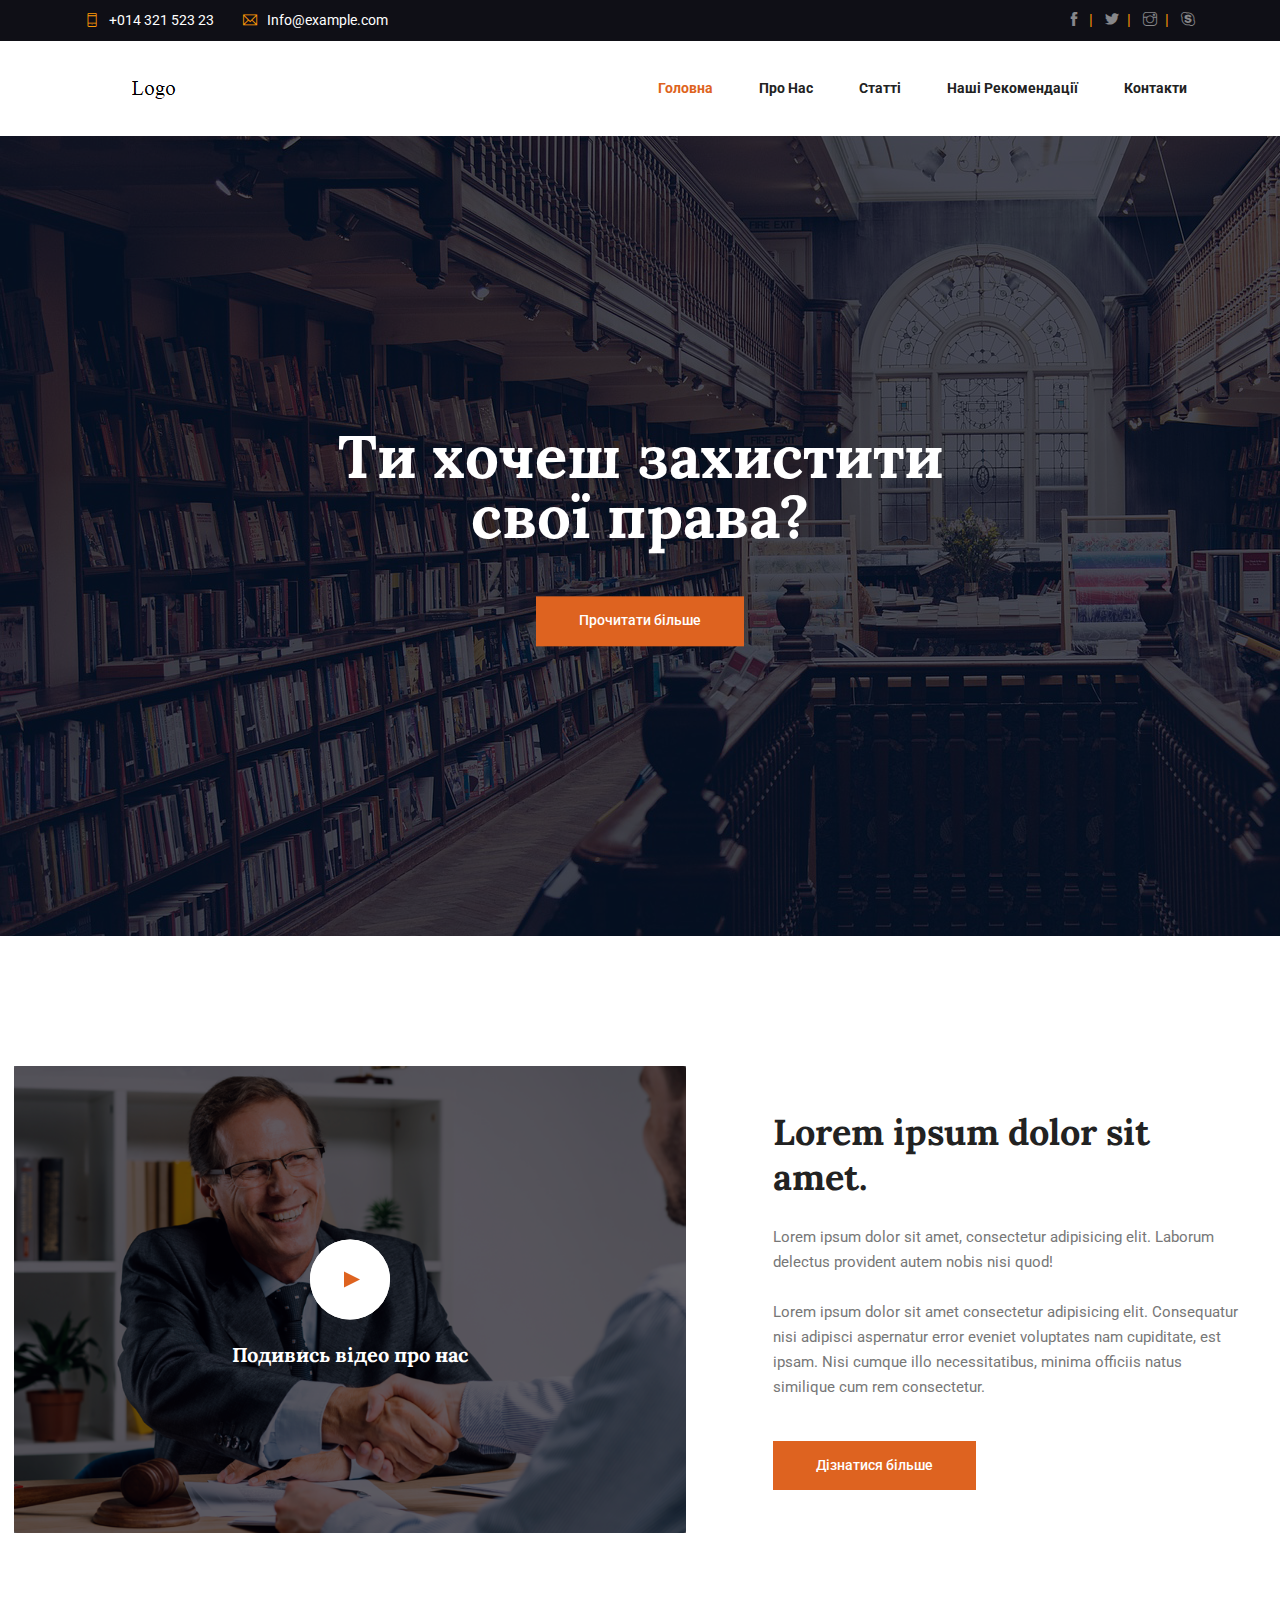
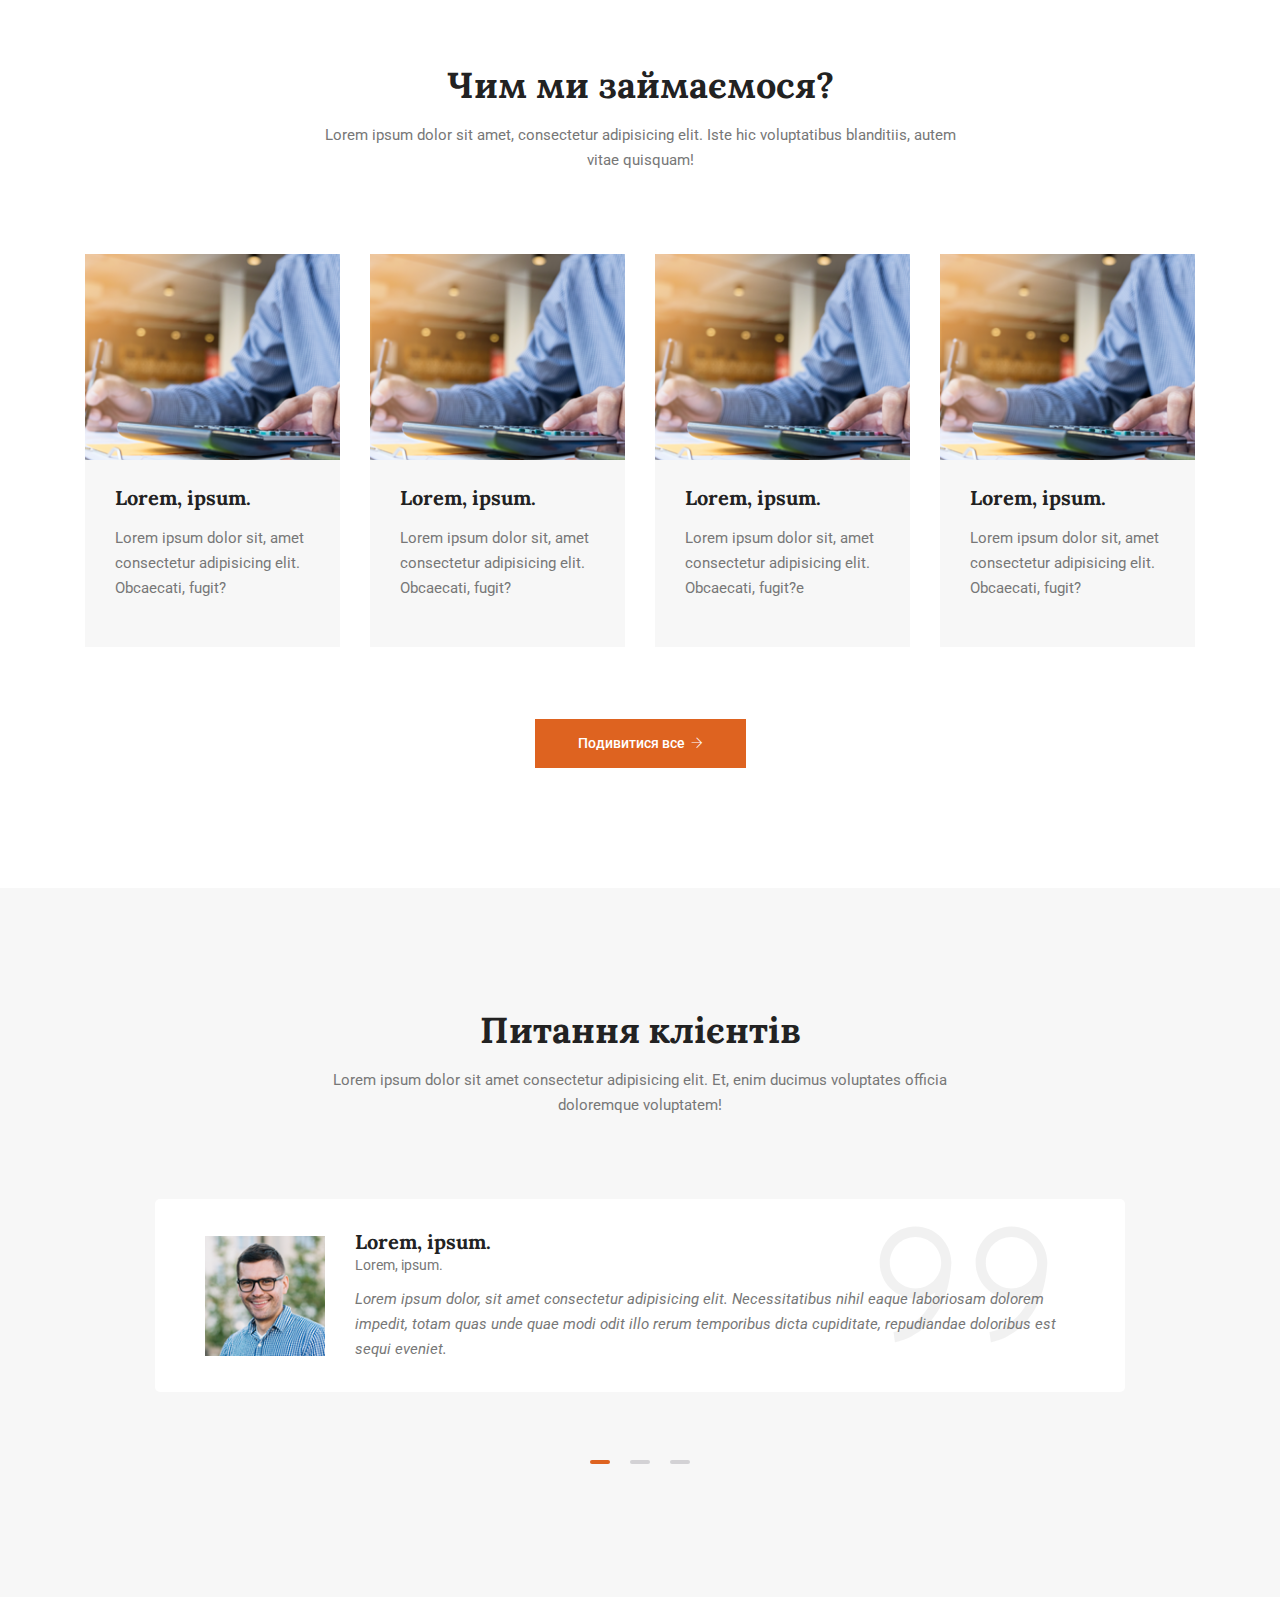
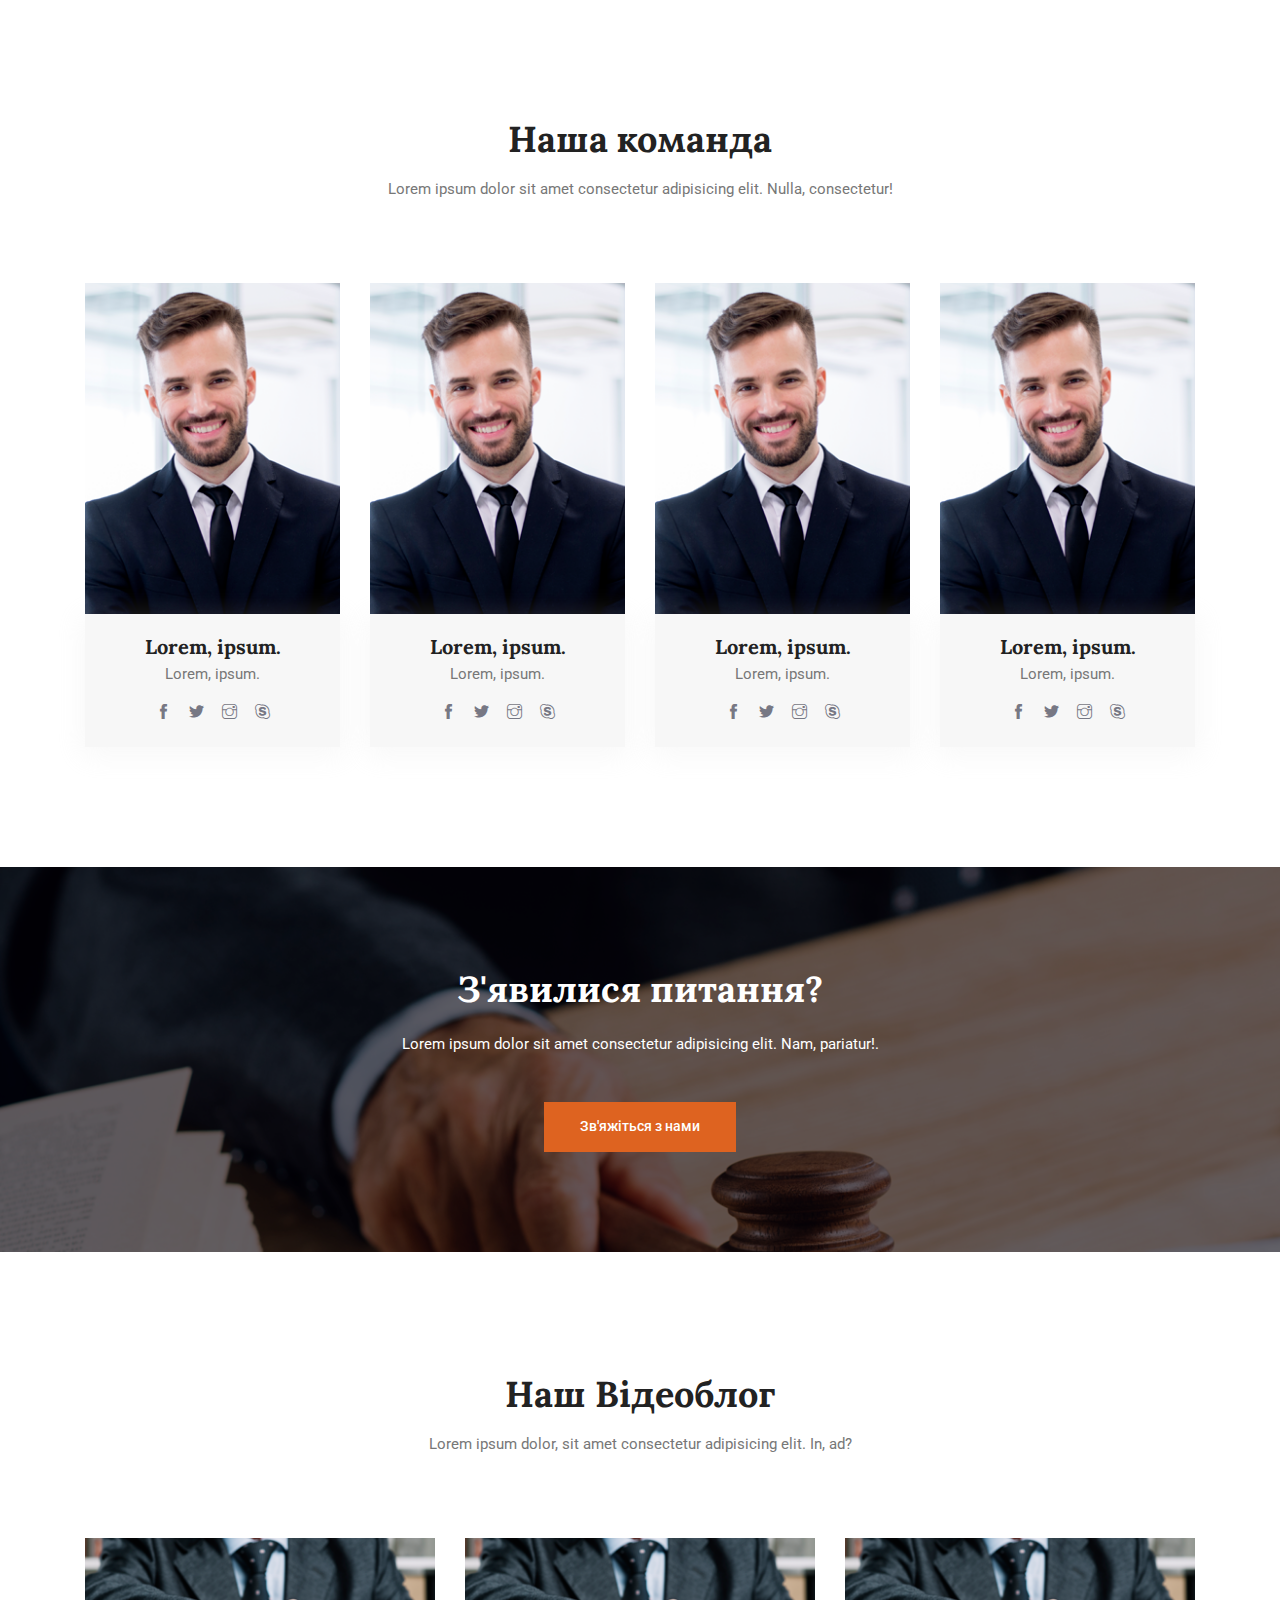
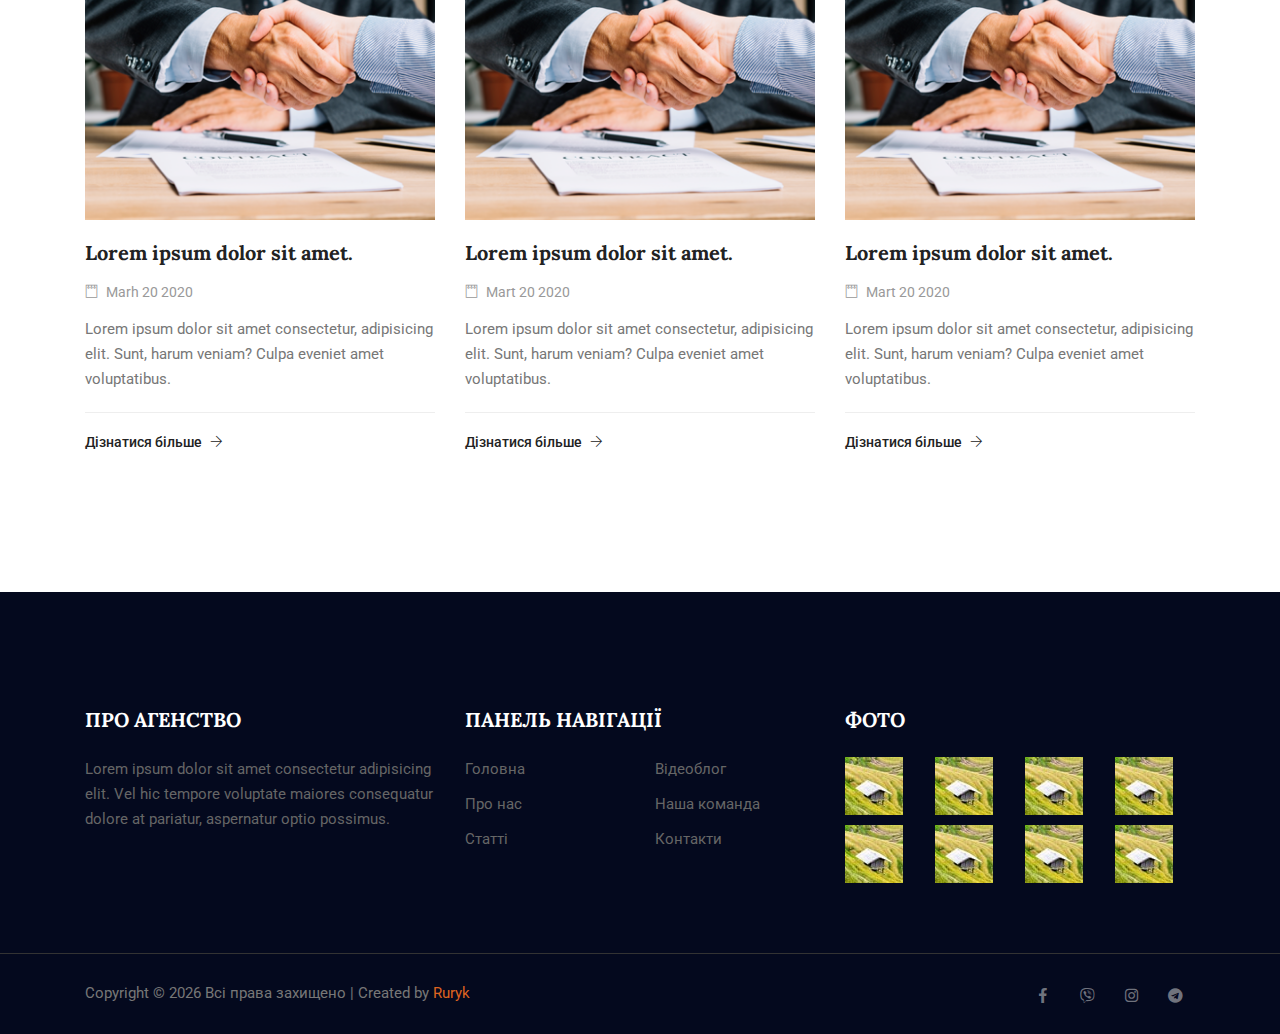
==== index.html @ 8b393fa1 "HomePage" ====
<!DOCTYPE html>
<html lang="en">

<head>
  <meta charset="UTF-8">
  <meta name="viewport" content="width=device-width, initial-scale=1.0">
  <meta http-equiv="X-UA-Compatible" content="ie=edge">
  <title>StudWatch</title>
  <link rel="icon" href="img/Fevicon.png" type="image/png">

  <link rel="stylesheet" href="vendors/bootstrap/bootstrap.min.css">
  <link rel="stylesheet" href="vendors/fontawesome/css/all.min.css">
  <link rel="stylesheet" href="vendors/themify-icons/themify-icons.css">
  <link rel="stylesheet" href="vendors/linericon/style.css">
  <link rel="stylesheet" href="vendors/owl-carousel/owl.theme.default.min.css">
  <link rel="stylesheet" href="vendors/owl-carousel/owl.carousel.min.css">
  <link rel="stylesheet" href="vendors/Magnific-Popup/magnific-popup.css">

  <link rel="stylesheet" href="css/style.css">
</head>

<body>
<!--================ Header Top Area Start =================-->
<section class="header-top d-none d-sm-block">
    <div class="container">
        <div class="d-sm-flex justify-content-between">
            <ul class="header-top__info mb-2 mb-sm-0">
                <li><a href="tel:+01432152323"><span class="align-middle"><i class="ti-mobile"></i></span>+014 321 523
                        23</a>
                </li>
                <li><a href="mailto:info@example.com"><span class="align-middle"><i
                                class="ti-email"></i></span>Info@example.com</a></li>
            </ul>
            <ul class="header-top__social">
                <li><a href="#"><i class="ti-facebook"></i></a></li>
                <li><a href="#"><i class="ti-twitter-alt"></i></a></li>
                <li><a href="#"><i class="ti-instagram"></i></a></li>
                <li><a href="#"><i class="ti-skype"></i></a></li>
            </ul>
        </div>
    </div>
</section>
<!--================ Header Top Area end =================-->

<!--================ Header Menu Area start =================-->
<header class="header_area">
    <div class="main_menu">
        <nav class="navbar navbar-expand-lg navbar-light">
            <div class="container box_1620">
                <a class="navbar-brand logo_h" href="index.html"><img src="img/logo.png" alt=""></a>
                <button class="navbar-toggler" type="button" data-toggle="collapse"
                    data-target="#navbarSupportedContent" aria-controls="navbarSupportedContent" aria-expanded="false"
                    aria-label="Toggle navigation">
                    <span class="icon-bar"></span>
                    <span class="icon-bar"></span>
                    <span class="icon-bar"></span>
                </button>

                <div class="collapse navbar-collapse offset" id="navbarSupportedContent">
                    <ul class="nav navbar-nav menu_nav justify-content-end">
                        <li class="nav-item active"><a class="nav-link" href="index.html">Головна</a></li>
                        <li class="nav-item"><a class="nav-link" href="about.html">Про нас</a></li>
                        <li class="nav-item"><a class="nav-link" href="services.html">Статті</a>
                        <li class="nav-item submenu dropdown">
                            <a href="#" class="nav-link dropdown-toggle" data-toggle="dropdown" role="button"
                                aria-haspopup="true" aria-expanded="false">Наші Рекомендації</a>
                            <ul class="dropdown-menu">
                                <li class="nav-item"><a class="nav-link" href="blog.html">Blog</a></li>
                                <li class="nav-item"><a class="nav-link" href="blog-details.html">Blog Details</a></li>
                            </ul>
                        </li>
                        <li class="nav-item"><a class="nav-link" href="contact.html">Контакти</a></li>
                    </ul>
                </div>
            </div>
        </nav>
    </div>
</header>
<!--================Header Menu Area =================-->  <!--================ Hero Banner start =================-->
  <section class="hero-banner">
    <div class="hero-banner__content text-center">
      <h1>Ти хочеш захистити свої права?</h1>
      <a class="button" href="#">Прочитати більше</a>
    </div>
  </section>
  <!--================ Hero Banner end =================-->

  <!--================ About section start =================-->
  <section class="d-lg-flex align-items-center section-margin--large">
    <div class="about__videoWrapper">
      <div class="about__video">
        <div class="about__video-image">
          <img class="card-img" src="img/home/video-bg.png" alt="">
        </div>
        <div class="about__videoContent">
          <a id="play-home-video" class="video-play-button" href="https://www.youtube.com/watch?v=vParh5wE-tM">
            <span></span>
          </a>
          <h4>Подивись відео про нас</h4>
        </div>
      </div>
    </div>
    <div class="container d-flex justify-content-center">
      <div class="about__content ">
        <h3>Lorem ipsum dolor sit amet.</h3>
        <p>Lorem ipsum dolor sit amet, consectetur adipisicing elit. Laborum delectus provident autem nobis nisi quod!
        </p>
        <p>Lorem ipsum dolor sit amet consectetur adipisicing elit. Consequatur nisi adipisci aspernatur error eveniet
          voluptates nam cupiditate, est ipsam. Nisi cumque illo necessitatibus, minima officiis natus similique cum rem
          consectetur.</p>
        <a class="button mt-xl-3" href="#">Дізнатися більше</a>
      </div>
    </div>
  </section>
  <!--================ About section end =================-->


  <!--================ Subject section start =================-->
  <section class="section-margin">
    <div class="container">
      <div class="section-intro text-center pb-65px">
        <h2 class="section-intro__title">Чим ми займаємося?</h2>
        <p>Lorem ipsum dolor sit amet, consectetur adipisicing elit. Iste hic voluptatibus blanditiis, autem vitae
          quisquam!</p>
      </div>
      <div class="row">
        <div class="col-sm-6 col-lg-4 col-xl-3 mb-4 mb-xl-0">
          <div class="card card-subject">
            <div class="card-subject__img">
              <img class="card-img rounded-0" src="img/home/subject-4.png" alt="">
              <div class="card-subject__imgOverlay">
                <img src="img/home/hover-icon.png" alt="">
              </div>
            </div>
            <div class="card-subject__body">
              <h3><a href="#">Lorem, ipsum.</a></h3>
              <p>Lorem ipsum dolor sit, amet consectetur adipisicing elit. Obcaecati, fugit?</p>
            </div>
          </div>
        </div>

        <div class="col-sm-6 col-lg-4 col-xl-3 mb-4 mb-xl-0">
          <div class="card card-subject">
            <div class="card-subject__img">
              <img class="card-img rounded-0" src="img/home/subject-4.png" alt="">
              <div class="card-subject__imgOverlay">
                <img src="img/home/hover-icon.png" alt="">
              </div>
            </div>
            <div class="card-subject__body">
              <h3><a href="#">Lorem, ipsum.</a></h3>
              <p>Lorem ipsum dolor sit, amet consectetur adipisicing elit. Obcaecati, fugit?</p>
            </div>
          </div>
        </div>

        <div class="col-sm-6 col-lg-4 col-xl-3 mb-4 mb-xl-0">
          <div class="card card-subject">
            <div class="card-subject__img">
              <img class="card-img rounded-0" src="img/home/subject-4.png" alt="">
              <div class="card-subject__imgOverlay">
                <img src="img/home/hover-icon.png" alt="">
              </div>
            </div>
            <div class="card-subject__body">
              <h3><a href="#">Lorem, ipsum.</a></h3>
              <p>Lorem ipsum dolor sit, amet consectetur adipisicing elit. Obcaecati, fugit?e</p>
            </div>
          </div>
        </div>

        <div class="col-sm-6 col-lg-4 col-xl-3 mb-4 mb-xl-0">
          <div class="card card-subject">
            <div class="card-subject__img">
              <img class="card-img rounded-0" src="img/home/subject-4.png" alt="">
              <div class="card-subject__imgOverlay">
                <img src="img/home/hover-icon.png" alt="">
              </div>
            </div>
            <div class="card-subject__body">
              <h3><a href="#">Lorem, ipsum.</a></h3>
              <p>Lorem ipsum dolor sit, amet consectetur adipisicing elit. Obcaecati, fugit?</p>
            </div>
          </div>
        </div>
      </div>
      <div class="col-12 text-center mt-5 pt-xl-4">
        <a class="button" href="#">Подивитися все<span class="align-middle"><i class="ti-arrow-right"></i></span></a>
      </div>
    </div>
  </section>
  <!--================ Subject section end =================-->

  <!--================ Testimonial section start =================-->
  <section class="bg-albaster section-padding--small">
    <div class="container">
      <div class="section-intro text-center pb-65px">
        <h2 class="section-intro__title">Питання клієнтів</h2>
        <p>Lorem ipsum dolor sit amet consectetur adipisicing elit. Et, enim ducimus voluptates officia doloremque
          voluptatem!</p>
      </div>

      <div class="owl-carousel owl-theme testimonial">
        <div class="testimonial__item">
          <div class="row">
            <div class="col-md-3 col-lg-2 align-self-center">
              <div class="testimonial__img">
                <img class="card-img rounded-0" src="img/testimonial/testimonial1.png" alt="">
              </div>
            </div>
            <div class="col-md-9 col-lg-10">
              <div class="testimonial__content mt-3 mt-sm-0">
                <h3>Lorem, ipsum.</h3>
                <p>Lorem, ipsum.</p>
                <p class="testimonial__i">Lorem ipsum dolor, sit amet consectetur adipisicing elit. Necessitatibus nihil
                  eaque laboriosam dolorem impedit, totam quas unde quae modi odit illo rerum temporibus dicta
                  cupiditate, repudiandae doloribus est sequi eveniet.</p>
                <span class="testimonial__icon"><i class="ti-quote-right"></i></span>
              </div>
            </div>
          </div>
        </div>
        <div class="testimonial__item">
          <div class="row">
            <div class="col-md-3 col-lg-2 align-self-center">
              <div class="testimonial__img">
                <img class="card-img rounded-0" src="img/testimonial/testimonial1.png" alt="">
              </div>
            </div>
            <div class="col-md-9 col-lg-10">
              <div class="testimonial__content mt-3 mt-sm-0">
                <h3>Lorem, ipsum.</h3>
                <p>Lorem, ipsum.</p>
                <p class="testimonial__i">Lorem ipsum dolor, sit amet consectetur adipisicing elit. Necessitatibus nihil
                  eaque laboriosam dolorem impedit, totam quas unde quae modi odit illo rerum temporibus dicta
                  cupiditate, repudiandae doloribus est sequi eveniet.</p>
                <span class="testimonial__icon"><i class="ti-quote-right"></i></span>
              </div>
            </div>
          </div>
        </div>
        <div class="testimonial__item">
          <div class="row">
            <div class="col-md-3 col-lg-2 align-self-center">
              <div class="testimonial__img">
                <img class="card-img rounded-0" src="img/testimonial/testimonial1.png" alt="">
              </div>
            </div>
            <div class="col-md-9 col-lg-10">
              <div class="testimonial__content mt-3 mt-sm-0">
                <h3>Lorem, ipsum.</h3>
                <p>Lorem, ipsum.</p>
                <p class="testimonial__i">Lorem ipsum dolor, sit amet consectetur adipisicing elit. Necessitatibus nihil
                  eaque laboriosam dolorem impedit, totam quas unde quae modi odit illo rerum temporibus dicta
                  cupiditate, repudiandae doloribus est sequi eveniet.</p>
                <span class="testimonial__icon"><i class="ti-quote-right"></i></span>
              </div>
            </div>
          </div>
        </div>
      </div>
    </div>
  </section>
  <!--================ Testimonial section end =================-->

  <!--================ Team section start =================-->
  <section class="section-margin">
    <div class="container">
      <div class="section-intro text-center pb-65px">
        <h2 class="section-intro__title">Наша команда</h2>
        <p>Lorem ipsum dolor sit amet consectetur adipisicing elit. Nulla, consectetur!</p>
      </div>
      <div class="row">
        <div class="col-sm-6 col-lg-4 col-xl-3 mb-4 mb-xl-0">
          <div class="card card-team">
            <img class="card-img rounded-0" src="img/home/team4.png" alt="">
            <div class="card-team__body text-center">
              <h3><a href="#">Lorem, ipsum.</a></h3>
              <p>Lorem, ipsum.</p>
              <ul class="card-team__social">
                <li><a href="#"><i class="ti-facebook"></i></a></li>
                <li><a href="#"><i class="ti-twitter-alt"></i></a></li>
                <li><a href="#"><i class="ti-instagram"></i></a></li>
                <li><a href="#"><i class="ti-skype"></i></a></li>
              </ul>
            </div>
          </div>
        </div>

        <div class="col-sm-6 col-lg-4 col-xl-3 mb-4 mb-xl-0">
          <div class="card card-team">
            <img class="card-img rounded-0" src="img/home/team4.png" alt="">
            <div class="card-team__body text-center">
              <h3><a href="#">Lorem, ipsum.</a></h3>
              <p>Lorem, ipsum.</p>
              <ul class="card-team__social">
                <li><a href="#"><i class="ti-facebook"></i></a></li>
                <li><a href="#"><i class="ti-twitter-alt"></i></a></li>
                <li><a href="#"><i class="ti-instagram"></i></a></li>
                <li><a href="#"><i class="ti-skype"></i></a></li>
              </ul>
            </div>
          </div>
        </div>

        <div class="col-sm-6 col-lg-4 col-xl-3 mb-4 mb-xl-0">
          <div class="card card-team">
            <img class="card-img rounded-0" src="img/home/team4.png" alt="">
            <div class="card-team__body text-center">
              <h3><a href="#">Lorem, ipsum.</a></h3>
              <p>Lorem, ipsum.</p>
              <ul class="card-team__social">
                <li><a href="#"><i class="ti-facebook"></i></a></li>
                <li><a href="#"><i class="ti-twitter-alt"></i></a></li>
                <li><a href="#"><i class="ti-instagram"></i></a></li>
                <li><a href="#"><i class="ti-skype"></i></a></li>
              </ul>
            </div>
          </div>
        </div>

        <div class="col-sm-6 col-lg-4 col-xl-3 mb-4 mb-xl-0">
          <div class="card card-team">
            <img class="card-img rounded-0" src="img/home/team4.png" alt="">
            <div class="card-team__body text-center">
              <h3><a href="#">Lorem, ipsum.</a></h3>
              <p>Lorem, ipsum.</p>
              <ul class="card-team__social">
                <li><a href="#"><i class="ti-facebook"></i></a></li>
                <li><a href="#"><i class="ti-twitter-alt"></i></a></li>
                <li><a href="#"><i class="ti-instagram"></i></a></li>
                <li><a href="#"><i class="ti-skype"></i></a></li>
              </ul>
            </div>
          </div>
        </div>
      </div>
    </div>
  </section>
  <!--================ Team section end =================-->


  <!--================ Cta section start =================-->
  <section class="section-padding--smaller cta-wrapper">
    <div class="container">
      <div class="cta__content text-center">
        <h2>З'явилися питання?</h2>
        <p>Lorem ipsum dolor sit amet consectetur adipisicing elit. Nam, pariatur!.</p>
        <button class="button button-cta">Зв'яжіться з нами</button>
      </div>
    </div>
  </section>
  <!--================ Cta section end =================-->


  <!--================ Blog section start =================-->
  <section class="section-margin">
    <div class="container">
      <div class="section-intro text-center pb-65px">
        <h2 class="section-intro__title">Наш Відеоблог</h2>
        <p>Lorem ipsum dolor, sit amet consectetur adipisicing elit. In, ad?</p>
      </div>
      <div class="row">
        <div class="col-sm-6 col-lg-4 mb-4 mb-lg-0">
          <div class="card card-blog">
            <img class="card-img rounded-0" src="img/home/blog2.png" alt="">
            <div class="card-blog__body">
              <h3><a href="#">Lorem ipsum dolor sit amet.</a></h3>
              <ul class="card-blog__info">
                <li><a href="#"><i class="ti-notepad"></i>Marh 20 2020</a></li>
              </ul>
              <p>Lorem ipsum dolor sit amet consectetur, adipisicing elit. Sunt, harum veniam? Culpa eveniet amet
                voluptatibus.</p>
            </div>
            <div class="card-blog__footer">
              <a href="#">Дізнатися більше<i class="ti-arrow-right"></i></a>
            </div>
          </div>
        </div>

        <div class="col-sm-6 col-lg-4 mb-4 mb-lg-0">
          <div class="card card-blog">
            <img class="card-img rounded-0" src="img/home/blog2.png" alt="">
            <div class="card-blog__body">
              <h3><a href="#">Lorem ipsum dolor sit amet.</a></h3>
              <ul class="card-blog__info">
                <li><a href="#"><i class="ti-notepad"></i>Mart 20 2020</a></li>
              </ul>
              <p>Lorem ipsum dolor sit amet consectetur, adipisicing elit. Sunt, harum veniam? Culpa eveniet amet
                voluptatibus.</p>
            </div>
            <div class="card-blog__footer">
              <a href="#">Дізнатися більше<i class="ti-arrow-right"></i></a>
            </div>
          </div>
        </div>

        <div class="col-sm-6 col-lg-4 mb-4 mb-lg-0">
          <div class="card card-blog">
            <img class="card-img rounded-0" src="img/home/blog2.png" alt="">
            <div class="card-blog__body">
              <h3><a href="#">Lorem ipsum dolor sit amet.</a></h3>
              <ul class="card-blog__info">
                <li><a href="#"><i class="ti-notepad"></i>Mart 20 2020</a></li>
              </ul>
              <p>Lorem ipsum dolor sit amet consectetur, adipisicing elit. Sunt, harum veniam? Culpa eveniet amet
                voluptatibus.</p>
            </div>
            <div class="card-blog__footer">
              <a href="#">Дізнатися більше<i class="ti-arrow-right"></i></a>
            </div>
          </div>
        </div>
      </div>
    </div>
  </section>
  <!--================ Blog section end =================-->

 <!-- ================ start footer Area ================= -->
 <footer class="footer-area">
    <div class="container">
      <div class="row">
        <div class="col-lg-4  col-md-6 col-sm-6">
          <div class="single-footer-widget">
            <h6>Про агенство</h6>
            <p>
              Lorem ipsum dolor sit amet consectetur adipisicing elit. Vel hic tempore voluptate maiores consequatur
              dolore at pariatur, aspernatur optio possimus.
            </p>
          </div>
        </div>
        <div class="col-lg-4 col-md-6 col-sm-6">
          <div class="single-footer-widget">
            <h6>Панель навігації</h6>
            <div class="row">
              <div class="col">
                <ul>
                  <li><a href="#">Головна</a></li>
                  <li><a href="#">Про нас</a></li>
                  <li><a href="#">Статті</a></li>
                </ul>
              </div>
              <div class="col">
                <ul>
                  <li><a href="#">Відеоблог</a></li>
                  <li><a href="#">Наша команда</a></li>
                  <li><a href="#">Контакти</a></li>
                </ul>
              </div>
            </div>
          </div>
        </div>

        <div class="col-lg-4  col-md-6 col-sm-6">
          <div class="single-footer-widget mail-chimp">
            <h6 class="mb-20">Фото</h6>
            <ul class="instafeed d-flex flex-wrap">
              <li><img src="img/instagram/i2.jpg" alt=""></li>
              <li><img src="img/instagram/i2.jpg" alt=""></li>
              <li><img src="img/instagram/i2.jpg" alt=""></li>
              <li><img src="img/instagram/i2.jpg" alt=""></li>
              <li><img src="img/instagram/i2.jpg" alt=""></li>
              <li><img src="img/instagram/i2.jpg" alt=""></li>
              <li><img src="img/instagram/i2.jpg" alt=""></li>
              <li><img src="img/instagram/i2.jpg" alt=""></li>
            </ul>
          </div>
        </div>
      </div>
    </div>
    <div class="footer-bottom">
      <div class="container">
        <div class="row align-items-center">
          <p class="col-lg-8 col-sm-12 footer-text m-0 text-center text-lg-left">

            <!-- Link back to Colorlib can't be removed. Template is licensed under CC BY 3.0. -->
            Copyright &copy;
            <script>document.write(new Date().getFullYear());</script> Всі права захищено |
            </i>Created by <a href="#" target="_blank">Ruryk</a>
            <!-- Link back to Colorlib can't be removed. Template is licensed under CC BY 3.0. -->
          </p>
          <div class="col-lg-4 col-sm-12 footer-social text-center text-lg-right">
            <a href="#"><i class="fab fa-facebook-f"></i></a>
            <a href="#"><i class="fab fa-viber"></i></a>
            <a href="#"><i class="fab fa-instagram"></i></a>
            <a href="#"><i class="fab fa-telegram"></i></a>
          </div>
        </div>
      </div>
    </div>
  </footer>
  <!-- ================ End footer Area ================= -->
  <script src="vendors/jquery/jquery-3.2.1.min.js"></script>
  <script src="vendors/bootstrap/bootstrap.bundle.min.js"></script>
  <script src="vendors/owl-carousel/owl.carousel.min.js"></script>
  <script src="vendors/Magnific-Popup/jquery.magnific-popup.min.js"></script>
  <script src="js/jquery.ajaxchimp.min.js"></script>
  <!-- <script src="js/mail-script.js"></script> -->
  <script src="js/main.js"></script>
</body>

</html>
---- vendors/fontawesome/css/all.min.css ----
.fa,.fab,.fal,.far,.fas{-moz-osx-font-smoothing:grayscale;-webkit-font-smoothing:antialiased;display:inline-block;font-style:normal;font-variant:normal;text-rendering:auto;line-height:1}.fa-lg{font-size:1.33333em;line-height:.75em;vertical-align:-.0667em}.fa-xs{font-size:.75em}.fa-sm{font-size:.875em}.fa-1x{font-size:1em}.fa-2x{font-size:2em}.fa-3x{font-size:3em}.fa-4x{font-size:4em}.fa-5x{font-size:5em}.fa-6x{font-size:6em}.fa-7x{font-size:7em}.fa-8x{font-size:8em}.fa-9x{font-size:9em}.fa-10x{font-size:10em}.fa-fw{text-align:center;width:1.25em}.fa-ul{list-style-type:none;margin-left:2.5em;padding-left:0}.fa-ul>li{position:relative}.fa-li{left:-2em;position:absolute;text-align:center;width:2em;line-height:inherit}.fa-border{border:.08em solid #eee;border-radius:.1em;padding:.2em .25em .15em}.fa-pull-left{float:left}.fa-pull-right{float:right}.fa.fa-pull-left,.fab.fa-pull-left,.fal.fa-pull-left,.far.fa-pull-left,.fas.fa-pull-left{margin-right:.3em}.fa.fa-pull-right,.fab.fa-pull-right,.fal.fa-pull-right,.far.fa-pull-right,.fas.fa-pull-right{margin-left:.3em}.fa-spin{animation:fa-spin 2s infinite linear}.fa-pulse{animation:fa-spin 1s infinite steps(8)}@keyframes fa-spin{0%{transform:rotate(0deg)}to{transform:rotate(1turn)}}.fa-rotate-90{-ms-filter:"progid:DXImageTransform.Microsoft.BasicImage(rotation=1)";transform:rotate(90deg)}.fa-rotate-180{-ms-filter:"progid:DXImageTransform.Microsoft.BasicImage(rotation=2)";transform:rotate(180deg)}.fa-rotate-270{-ms-filter:"progid:DXImageTransform.Microsoft.BasicImage(rotation=3)";transform:rotate(270deg)}.fa-flip-horizontal{-ms-filter:"progid:DXImageTransform.Microsoft.BasicImage(rotation=0, mirror=1)";transform:scaleX(-1)}.fa-flip-vertical{transform:scaleY(-1)}.fa-flip-horizontal.fa-flip-vertical,.fa-flip-vertical{-ms-filter:"progid:DXImageTransform.Microsoft.BasicImage(rotation=2, mirror=1)"}.fa-flip-horizontal.fa-flip-vertical{transform:scale(-1)}:root .fa-flip-horizontal,:root .fa-flip-vertical,:root .fa-rotate-90,:root .fa-rotate-180,:root .fa-rotate-270{filter:none}.fa-stack{display:inline-block;height:2em;line-height:2em;position:relative;vertical-align:middle;width:2.5em}.fa-stack-1x,.fa-stack-2x{left:0;position:absolute;text-align:center;width:100%}.fa-stack-1x{line-height:inherit}.fa-stack-2x{font-size:2em}.fa-inverse{color:#fff}.fa-500px:before{content:"\f26e"}.fa-accessible-icon:before{content:"\f368"}.fa-accusoft:before{content:"\f369"}.fa-acquisitions-incorporated:before{content:"\f6af"}.fa-ad:before{content:"\f641"}.fa-address-book:before{content:"\f2b9"}.fa-address-card:before{content:"\f2bb"}.fa-adjust:before{content:"\f042"}.fa-adn:before{content:"\f170"}.fa-adobe:before{content:"\f778"}.fa-adversal:before{content:"\f36a"}.fa-affiliatetheme:before{content:"\f36b"}.fa-air-freshener:before{content:"\f5d0"}.fa-algolia:before{content:"\f36c"}.fa-align-center:before{content:"\f037"}.fa-align-justify:before{content:"\f039"}.fa-align-left:before{content:"\f036"}.fa-align-right:before{content:"\f038"}.fa-alipay:before{content:"\f642"}.fa-allergies:before{content:"\f461"}.fa-amazon:before{content:"\f270"}.fa-amazon-pay:before{content:"\f42c"}.fa-ambulance:before{content:"\f0f9"}.fa-american-sign-language-interpreting:before{content:"\f2a3"}.fa-amilia:before{content:"\f36d"}.fa-anchor:before{content:"\f13d"}.fa-android:before{content:"\f17b"}.fa-angellist:before{content:"\f209"}.fa-angle-double-down:before{content:"\f103"}.fa-angle-double-left:before{content:"\f100"}.fa-angle-double-right:before{content:"\f101"}.fa-angle-double-up:before{content:"\f102"}.fa-angle-down:before{content:"\f107"}.fa-angle-left:before{content:"\f104"}.fa-angle-right:before{content:"\f105"}.fa-angle-up:before{content:"\f106"}.fa-angry:before{content:"\f556"}.fa-angrycreative:before{content:"\f36e"}.fa-angular:before{content:"\f420"}.fa-ankh:before{content:"\f644"}.fa-app-store:before{content:"\f36f"}.fa-app-store-ios:before{content:"\f370"}.fa-apper:before{content:"\f371"}.fa-apple:before{content:"\f179"}.fa-apple-alt:before{content:"\f5d1"}.fa-apple-pay:before{content:"\f415"}.fa-archive:before{content:"\f187"}.fa-archway:before{content:"\f557"}.fa-arrow-alt-circle-down:before{content:"\f358"}.fa-arrow-alt-circle-left:before{content:"\f359"}.fa-arrow-alt-circle-right:before{content:"\f35a"}.fa-arrow-alt-circle-up:before{content:"\f35b"}.fa-arrow-circle-down:before{content:"\f0ab"}.fa-arrow-circle-left:before{content:"\f0a8"}.fa-arrow-circle-right:before{content:"\f0a9"}.fa-arrow-circle-up:before{content:"\f0aa"}.fa-arrow-down:before{content:"\f063"}.fa-arrow-left:before{content:"\f060"}.fa-arrow-right:before{content:"\f061"}.fa-arrow-up:before{content:"\f062"}.fa-arrows-alt:before{content:"\f0b2"}.fa-arrows-alt-h:before{content:"\f337"}.fa-arrows-alt-v:before{content:"\f338"}.fa-artstation:before{content:"\f77a"}.fa-assistive-listening-systems:before{content:"\f2a2"}.fa-asterisk:before{content:"\f069"}.fa-asymmetrik:before{content:"\f372"}.fa-at:before{content:"\f1fa"}.fa-atlas:before{content:"\f558"}.fa-atlassian:before{content:"\f77b"}.fa-atom:before{content:"\f5d2"}.fa-audible:before{content:"\f373"}.fa-audio-description:before{content:"\f29e"}.fa-autoprefixer:before{content:"\f41c"}.fa-avianex:before{content:"\f374"}.fa-aviato:before{content:"\f421"}.fa-award:before{content:"\f559"}.fa-aws:before{content:"\f375"}.fa-baby:before{content:"\f77c"}.fa-baby-carriage:before{content:"\f77d"}.fa-backspace:before{content:"\f55a"}.fa-backward:before{content:"\f04a"}.fa-balance-scale:before{content:"\f24e"}.fa-ban:before{content:"\f05e"}.fa-band-aid:before{content:"\f462"}.fa-bandcamp:before{content:"\f2d5"}.fa-barcode:before{content:"\f02a"}.fa-bars:before{content:"\f0c9"}.fa-baseball-ball:before{content:"\f433"}.fa-basketball-ball:before{content:"\f434"}.fa-bath:before{content:"\f2cd"}.fa-battery-empty:before{content:"\f244"}.fa-battery-full:before{content:"\f240"}.fa-battery-half:before{content:"\f242"}.fa-battery-quarter:before{content:"\f243"}.fa-battery-three-quarters:before{content:"\f241"}.fa-bed:before{content:"\f236"}.fa-beer:before{content:"\f0fc"}.fa-behance:before{content:"\f1b4"}.fa-behance-square:before{content:"\f1b5"}.fa-bell:before{content:"\f0f3"}.fa-bell-slash:before{content:"\f1f6"}.fa-bezier-curve:before{content:"\f55b"}.fa-bible:before{content:"\f647"}.fa-bicycle:before{content:"\f206"}.fa-bimobject:before{content:"\f378"}.fa-binoculars:before{content:"\f1e5"}.fa-biohazard:before{content:"\f780"}.fa-birthday-cake:before{content:"\f1fd"}.fa-bitbucket:before{content:"\f171"}.fa-bitcoin:before{content:"\f379"}.fa-bity:before{content:"\f37a"}.fa-black-tie:before{content:"\f27e"}.fa-blackberry:before{content:"\f37b"}.fa-blender:before{content:"\f517"}.fa-blender-phone:before{content:"\f6b6"}.fa-blind:before{content:"\f29d"}.fa-blog:before{content:"\f781"}.fa-blogger:before{content:"\f37c"}.fa-blogger-b:before{content:"\f37d"}.fa-bluetooth:before{content:"\f293"}.fa-bluetooth-b:before{content:"\f294"}.fa-bold:before{content:"\f032"}.fa-bolt:before{content:"\f0e7"}.fa-bomb:before{content:"\f1e2"}.fa-bone:before{content:"\f5d7"}.fa-bong:before{content:"\f55c"}.fa-book:before{content:"\f02d"}.fa-book-dead:before{content:"\f6b7"}.fa-book-open:before{content:"\f518"}.fa-book-reader:before{content:"\f5da"}.fa-bookmark:before{content:"\f02e"}.fa-bowling-ball:before{content:"\f436"}.fa-box:before{content:"\f466"}.fa-box-open:before{content:"\f49e"}.fa-boxes:before{content:"\f468"}.fa-braille:before{content:"\f2a1"}.fa-brain:before{content:"\f5dc"}.fa-briefcase:before{content:"\f0b1"}.fa-briefcase-medical:before{content:"\f469"}.fa-broadcast-tower:before{content:"\f519"}.fa-broom:before{content:"\f51a"}.fa-brush:before{content:"\f55d"}.fa-btc:before{content:"\f15a"}.fa-bug:before{content:"\f188"}.fa-building:before{content:"\f1ad"}.fa-bullhorn:before{content:"\f0a1"}.fa-bullseye:before{content:"\f140"}.fa-burn:before{content:"\f46a"}.fa-buromobelexperte:before{content:"\f37f"}.fa-bus:before{content:"\f207"}.fa-bus-alt:before{content:"\f55e"}.fa-business-time:before{content:"\f64a"}.fa-buysellads:before{content:"\f20d"}.fa-calculator:before{content:"\f1ec"}.fa-calendar:before{content:"\f133"}.fa-calendar-alt:before{content:"\f073"}.fa-calendar-check:before{content:"\f274"}.fa-calendar-day:before{content:"\f783"}.fa-calendar-minus:before{content:"\f272"}.fa-calendar-plus:before{content:"\f271"}.fa-calendar-times:before{content:"\f273"}.fa-calendar-week:before{content:"\f784"}.fa-camera:before{content:"\f030"}.fa-camera-retro:before{content:"\f083"}.fa-campground:before{content:"\f6bb"}.fa-canadian-maple-leaf:before{content:"\f785"}.fa-candy-cane:before{content:"\f786"}.fa-cannabis:before{content:"\f55f"}.fa-capsules:before{content:"\f46b"}.fa-car:before{content:"\f1b9"}.fa-car-alt:before{content:"\f5de"}.fa-car-battery:before{content:"\f5df"}.fa-car-crash:before{content:"\f5e1"}.fa-car-side:before{content:"\f5e4"}.fa-caret-down:before{content:"\f0d7"}.fa-caret-left:before{content:"\f0d9"}.fa-caret-right:before{content:"\f0da"}.fa-caret-square-down:before{content:"\f150"}.fa-caret-square-left:before{content:"\f191"}.fa-caret-square-right:before{content:"\f152"}.fa-caret-square-up:before{content:"\f151"}.fa-caret-up:before{content:"\f0d8"}.fa-carrot:before{content:"\f787"}.fa-cart-arrow-down:before{content:"\f218"}.fa-cart-plus:before{content:"\f217"}.fa-cash-register:before{content:"\f788"}.fa-cat:before{content:"\f6be"}.fa-cc-amazon-pay:before{content:"\f42d"}.fa-cc-amex:before{content:"\f1f3"}.fa-cc-apple-pay:before{content:"\f416"}.fa-cc-diners-club:before{content:"\f24c"}.fa-cc-discover:before{content:"\f1f2"}.fa-cc-jcb:before{content:"\f24b"}.fa-cc-mastercard:before{content:"\f1f1"}.fa-cc-paypal:before{content:"\f1f4"}.fa-cc-stripe:before{content:"\f1f5"}.fa-cc-visa:before{content:"\f1f0"}.fa-centercode:before{content:"\f380"}.fa-centos:before{content:"\f789"}.fa-certificate:before{content:"\f0a3"}.fa-chair:before{content:"\f6c0"}.fa-chalkboard:before{content:"\f51b"}.fa-chalkboard-teacher:before{content:"\f51c"}.fa-charging-station:before{content:"\f5e7"}.fa-chart-area:before{content:"\f1fe"}.fa-chart-bar:before{content:"\f080"}.fa-chart-line:before{content:"\f201"}.fa-chart-pie:before{content:"\f200"}.fa-check:before{content:"\f00c"}.fa-check-circle:before{content:"\f058"}.fa-check-double:before{content:"\f560"}.fa-check-square:before{content:"\f14a"}.fa-chess:before{content:"\f439"}.fa-chess-bishop:before{content:"\f43a"}.fa-chess-board:before{content:"\f43c"}.fa-chess-king:before{content:"\f43f"}.fa-chess-knight:before{content:"\f441"}.fa-chess-pawn:before{content:"\f443"}.fa-chess-queen:before{content:"\f445"}.fa-chess-rook:before{content:"\f447"}.fa-chevron-circle-down:before{content:"\f13a"}.fa-chevron-circle-left:before{content:"\f137"}.fa-chevron-circle-right:before{content:"\f138"}.fa-chevron-circle-up:before{content:"\f139"}.fa-chevron-down:before{content:"\f078"}.fa-chevron-left:before{content:"\f053"}.fa-chevron-right:before{content:"\f054"}.fa-chevron-up:before{content:"\f077"}.fa-child:before{content:"\f1ae"}.fa-chrome:before{content:"\f268"}.fa-church:before{content:"\f51d"}.fa-circle:before{content:"\f111"}.fa-circle-notch:before{content:"\f1ce"}.fa-city:before{content:"\f64f"}.fa-clipboard:before{content:"\f328"}.fa-clipboard-check:before{content:"\f46c"}.fa-clipboard-list:before{content:"\f46d"}.fa-clock:before{content:"\f017"}.fa-clone:before{content:"\f24d"}.fa-closed-captioning:before{content:"\f20a"}.fa-cloud:before{content:"\f0c2"}.fa-cloud-download-alt:before{content:"\f381"}.fa-cloud-meatball:before{content:"\f73b"}.fa-cloud-moon:before{content:"\f6c3"}.fa-cloud-moon-rain:before{content:"\f73c"}.fa-cloud-rain:before{content:"\f73d"}.fa-cloud-showers-heavy:before{content:"\f740"}.fa-cloud-sun:before{content:"\f6c4"}.fa-cloud-sun-rain:before{content:"\f743"}.fa-cloud-upload-alt:before{content:"\f382"}.fa-cloudscale:before{content:"\f383"}.fa-cloudsmith:before{content:"\f384"}.fa-cloudversify:before{content:"\f385"}.fa-cocktail:before{content:"\f561"}.fa-code:before{content:"\f121"}.fa-code-branch:before{content:"\f126"}.fa-codepen:before{content:"\f1cb"}.fa-codiepie:before{content:"\f284"}.fa-coffee:before{content:"\f0f4"}.fa-cog:before{content:"\f013"}.fa-cogs:before{content:"\f085"}.fa-coins:before{content:"\f51e"}.fa-columns:before{content:"\f0db"}.fa-comment:before{content:"\f075"}.fa-comment-alt:before{content:"\f27a"}.fa-comment-dollar:before{content:"\f651"}.fa-comment-dots:before{content:"\f4ad"}.fa-comment-slash:before{content:"\f4b3"}.fa-comments:before{content:"\f086"}.fa-comments-dollar:before{content:"\f653"}.fa-compact-disc:before{content:"\f51f"}.fa-compass:before{content:"\f14e"}.fa-compress:before{content:"\f066"}.fa-compress-arrows-alt:before{content:"\f78c"}.fa-concierge-bell:before{content:"\f562"}.fa-confluence:before{content:"\f78d"}.fa-connectdevelop:before{content:"\f20e"}.fa-contao:before{content:"\f26d"}.fa-cookie:before{content:"\f563"}.fa-cookie-bite:before{content:"\f564"}.fa-copy:before{content:"\f0c5"}.fa-copyright:before{content:"\f1f9"}.fa-couch:before{content:"\f4b8"}.fa-cpanel:before{content:"\f388"}.fa-creative-commons:before{content:"\f25e"}.fa-creative-commons-by:before{content:"\f4e7"}.fa-creative-commons-nc:before{content:"\f4e8"}.fa-creative-commons-nc-eu:before{content:"\f4e9"}.fa-creative-commons-nc-jp:before{content:"\f4ea"}.fa-creative-commons-nd:before{content:"\f4eb"}.fa-creative-commons-pd:before{content:"\f4ec"}.fa-creative-commons-pd-alt:before{content:"\f4ed"}.fa-creative-commons-remix:before{content:"\f4ee"}.fa-creative-commons-sa:before{content:"\f4ef"}.fa-creative-commons-sampling:before{content:"\f4f0"}.fa-creative-commons-sampling-plus:before{content:"\f4f1"}.fa-creative-commons-share:before{content:"\f4f2"}.fa-creative-commons-zero:before{content:"\f4f3"}.fa-credit-card:before{content:"\f09d"}.fa-critical-role:before{content:"\f6c9"}.fa-crop:before{content:"\f125"}.fa-crop-alt:before{content:"\f565"}.fa-cross:before{content:"\f654"}.fa-crosshairs:before{content:"\f05b"}.fa-crow:before{content:"\f520"}.fa-crown:before{content:"\f521"}.fa-css3:before{content:"\f13c"}.fa-css3-alt:before{content:"\f38b"}.fa-cube:before{content:"\f1b2"}.fa-cubes:before{content:"\f1b3"}.fa-cut:before{content:"\f0c4"}.fa-cuttlefish:before{content:"\f38c"}.fa-d-and-d:before{content:"\f38d"}.fa-d-and-d-beyond:before{content:"\f6ca"}.fa-dashcube:before{content:"\f210"}.fa-database:before{content:"\f1c0"}.fa-deaf:before{content:"\f2a4"}.fa-delicious:before{content:"\f1a5"}.fa-democrat:before{content:"\f747"}.fa-deploydog:before{content:"\f38e"}.fa-deskpro:before{content:"\f38f"}.fa-desktop:before{content:"\f108"}.fa-dev:before{content:"\f6cc"}.fa-deviantart:before{content:"\f1bd"}.fa-dharmachakra:before{content:"\f655"}.fa-dhl:before{content:"\f790"}.fa-diagnoses:before{content:"\f470"}.fa-diaspora:before{content:"\f791"}.fa-dice:before{content:"\f522"}.fa-dice-d20:before{content:"\f6cf"}.fa-dice-d6:before{content:"\f6d1"}.fa-dice-five:before{content:"\f523"}.fa-dice-four:before{content:"\f524"}.fa-dice-one:before{content:"\f525"}.fa-dice-six:before{content:"\f526"}.fa-dice-three:before{content:"\f527"}.fa-dice-two:before{content:"\f528"}.fa-digg:before{content:"\f1a6"}.fa-digital-ocean:before{content:"\f391"}.fa-digital-tachograph:before{content:"\f566"}.fa-directions:before{content:"\f5eb"}.fa-discord:before{content:"\f392"}.fa-discourse:before{content:"\f393"}.fa-divide:before{content:"\f529"}.fa-dizzy:before{content:"\f567"}.fa-dna:before{content:"\f471"}.fa-dochub:before{content:"\f394"}.fa-docker:before{content:"\f395"}.fa-dog:before{content:"\f6d3"}.fa-dollar-sign:before{content:"\f155"}.fa-dolly:before{content:"\f472"}.fa-dolly-flatbed:before{content:"\f474"}.fa-donate:before{content:"\f4b9"}.fa-door-closed:before{content:"\f52a"}.fa-door-open:before{content:"\f52b"}.fa-dot-circle:before{content:"\f192"}.fa-dove:before{content:"\f4ba"}.fa-download:before{content:"\f019"}.fa-draft2digital:before{content:"\f396"}.fa-drafting-compass:before{content:"\f568"}.fa-dragon:before{content:"\f6d5"}.fa-draw-polygon:before{content:"\f5ee"}.fa-dribbble:before{content:"\f17d"}.fa-dribbble-square:before{content:"\f397"}.fa-dropbox:before{content:"\f16b"}.fa-drum:before{content:"\f569"}.fa-drum-steelpan:before{content:"\f56a"}.fa-drumstick-bite:before{content:"\f6d7"}.fa-drupal:before{content:"\f1a9"}.fa-dumbbell:before{content:"\f44b"}.fa-dumpster:before{content:"\f793"}.fa-dumpster-fire:before{content:"\f794"}.fa-dungeon:before{content:"\f6d9"}.fa-dyalog:before{content:"\f399"}.fa-earlybirds:before{content:"\f39a"}.fa-ebay:before{content:"\f4f4"}.fa-edge:before{content:"\f282"}.fa-edit:before{content:"\f044"}.fa-eject:before{content:"\f052"}.fa-elementor:before{content:"\f430"}.fa-ellipsis-h:before{content:"\f141"}.fa-ellipsis-v:before{content:"\f142"}.fa-ello:before{content:"\f5f1"}.fa-ember:before{content:"\f423"}.fa-empire:before{content:"\f1d1"}.fa-envelope:before{content:"\f0e0"}.fa-envelope-open:before{content:"\f2b6"}.fa-envelope-open-text:before{content:"\f658"}.fa-envelope-square:before{content:"\f199"}.fa-envira:before{content:"\f299"}.fa-equals:before{content:"\f52c"}.fa-eraser:before{content:"\f12d"}.fa-erlang:before{content:"\f39d"}.fa-ethereum:before{content:"\f42e"}.fa-ethernet:before{content:"\f796"}.fa-etsy:before{content:"\f2d7"}.fa-euro-sign:before{content:"\f153"}.fa-exchange-alt:before{content:"\f362"}.fa-exclamation:before{content:"\f12a"}.fa-exclamation-circle:before{content:"\f06a"}.fa-exclamation-triangle:before{content:"\f071"}.fa-expand:before{content:"\f065"}.fa-expand-arrows-alt:before{content:"\f31e"}.fa-expeditedssl:before{content:"\f23e"}.fa-external-link-alt:before{content:"\f35d"}.fa-external-link-square-alt:before{content:"\f360"}.fa-eye:before{content:"\f06e"}.fa-eye-dropper:before{content:"\f1fb"}.fa-eye-slash:before{content:"\f070"}.fa-facebook:before{content:"\f09a"}.fa-facebook-f:before{content:"\f39e"}.fa-facebook-messenger:before{content:"\f39f"}.fa-facebook-square:before{content:"\f082"}.fa-fantasy-flight-games:before{content:"\f6dc"}.fa-fast-backward:before{content:"\f049"}.fa-fast-forward:before{content:"\f050"}.fa-fax:before{content:"\f1ac"}.fa-feather:before{content:"\f52d"}.fa-feather-alt:before{content:"\f56b"}.fa-fedex:before{content:"\f797"}.fa-fedora:before{content:"\f798"}.fa-female:before{content:"\f182"}.fa-fighter-jet:before{content:"\f0fb"}.fa-figma:before{content:"\f799"}.fa-file:before{content:"\f15b"}.fa-file-alt:before{content:"\f15c"}.fa-file-archive:before{content:"\f1c6"}.fa-file-audio:before{content:"\f1c7"}.fa-file-code:before{content:"\f1c9"}.fa-file-contract:before{content:"\f56c"}.fa-file-csv:before{content:"\f6dd"}.fa-file-download:before{content:"\f56d"}.fa-file-excel:before{content:"\f1c3"}.fa-file-export:before{content:"\f56e"}.fa-file-image:before{content:"\f1c5"}.fa-file-import:before{content:"\f56f"}.fa-file-invoice:before{content:"\f570"}.fa-file-invoice-dollar:before{content:"\f571"}.fa-file-medical:before{content:"\f477"}.fa-file-medical-alt:before{content:"\f478"}.fa-file-pdf:before{content:"\f1c1"}.fa-file-powerpoint:before{content:"\f1c4"}.fa-file-prescription:before{content:"\f572"}.fa-file-signature:before{content:"\f573"}.fa-file-upload:before{content:"\f574"}.fa-file-video:before{content:"\f1c8"}.fa-file-word:before{content:"\f1c2"}.fa-fill:before{content:"\f575"}.fa-fill-drip:before{content:"\f576"}.fa-film:before{content:"\f008"}.fa-filter:before{content:"\f0b0"}.fa-fingerprint:before{content:"\f577"}.fa-fire:before{content:"\f06d"}.fa-fire-alt:before{content:"\f7e4"}.fa-fire-extinguisher:before{content:"\f134"}.fa-firefox:before{content:"\f269"}.fa-first-aid:before{content:"\f479"}.fa-first-order:before{content:"\f2b0"}.fa-first-order-alt:before{content:"\f50a"}.fa-firstdraft:before{content:"\f3a1"}.fa-fish:before{content:"\f578"}.fa-fist-raised:before{content:"\f6de"}.fa-flag:before{content:"\f024"}.fa-flag-checkered:before{content:"\f11e"}.fa-flag-usa:before{content:"\f74d"}.fa-flask:before{content:"\f0c3"}.fa-flickr:before{content:"\f16e"}.fa-flipboard:before{content:"\f44d"}.fa-flushed:before{content:"\f579"}.fa-fly:before{content:"\f417"}.fa-folder:before{content:"\f07b"}.fa-folder-minus:before{content:"\f65d"}.fa-folder-open:before{content:"\f07c"}.fa-folder-plus:before{content:"\f65e"}.fa-font:before{content:"\f031"}.fa-font-awesome:before{content:"\f2b4"}.fa-font-awesome-alt:before{content:"\f35c"}.fa-font-awesome-flag:before{content:"\f425"}.fa-font-awesome-logo-full:before{content:"\f4e6"}.fa-fonticons:before{content:"\f280"}.fa-fonticons-fi:before{content:"\f3a2"}.fa-football-ball:before{content:"\f44e"}.fa-fort-awesome:before{content:"\f286"}.fa-fort-awesome-alt:before{content:"\f3a3"}.fa-forumbee:before{content:"\f211"}.fa-forward:before{content:"\f04e"}.fa-foursquare:before{content:"\f180"}.fa-free-code-camp:before{content:"\f2c5"}.fa-freebsd:before{content:"\f3a4"}.fa-frog:before{content:"\f52e"}.fa-frown:before{content:"\f119"}.fa-frown-open:before{content:"\f57a"}.fa-fulcrum:before{content:"\f50b"}.fa-funnel-dollar:before{content:"\f662"}.fa-futbol:before{content:"\f1e3"}.fa-galactic-republic:before{content:"\f50c"}.fa-galactic-senate:before{content:"\f50d"}.fa-gamepad:before{content:"\f11b"}.fa-gas-pump:before{content:"\f52f"}.fa-gavel:before{content:"\f0e3"}.fa-gem:before{content:"\f3a5"}.fa-genderless:before{content:"\f22d"}.fa-get-pocket:before{content:"\f265"}.fa-gg:before{content:"\f260"}.fa-gg-circle:before{content:"\f261"}.fa-ghost:before{content:"\f6e2"}.fa-gift:before{content:"\f06b"}.fa-gifts:before{content:"\f79c"}.fa-git:before{content:"\f1d3"}.fa-git-square:before{content:"\f1d2"}.fa-github:before{content:"\f09b"}.fa-github-alt:before{content:"\f113"}.fa-github-square:before{content:"\f092"}.fa-gitkraken:before{content:"\f3a6"}.fa-gitlab:before{content:"\f296"}.fa-gitter:before{content:"\f426"}.fa-glass-cheers:before{content:"\f79f"}.fa-glass-martini:before{content:"\f000"}.fa-glass-martini-alt:before{content:"\f57b"}.fa-glass-whiskey:before{content:"\f7a0"}.fa-glasses:before{content:"\f530"}.fa-glide:before{content:"\f2a5"}.fa-glide-g:before{content:"\f2a6"}.fa-globe:before{content:"\f0ac"}.fa-globe-africa:before{content:"\f57c"}.fa-globe-americas:before{content:"\f57d"}.fa-globe-asia:before{content:"\f57e"}.fa-globe-europe:before{content:"\f7a2"}.fa-gofore:before{content:"\f3a7"}.fa-golf-ball:before{content:"\f450"}.fa-goodreads:before{content:"\f3a8"}.fa-goodreads-g:before{content:"\f3a9"}.fa-google:before{content:"\f1a0"}.fa-google-drive:before{content:"\f3aa"}.fa-google-play:before{content:"\f3ab"}.fa-google-plus:before{content:"\f2b3"}.fa-google-plus-g:before{content:"\f0d5"}.fa-google-plus-square:before{content:"\f0d4"}.fa-google-wallet:before{content:"\f1ee"}.fa-gopuram:before{content:"\f664"}.fa-graduation-cap:before{content:"\f19d"}.fa-gratipay:before{content:"\f184"}.fa-grav:before{content:"\f2d6"}.fa-greater-than:before{content:"\f531"}.fa-greater-than-equal:before{content:"\f532"}.fa-grimace:before{content:"\f57f"}.fa-grin:before{content:"\f580"}.fa-grin-alt:before{content:"\f581"}.fa-grin-beam:before{content:"\f582"}.fa-grin-beam-sweat:before{content:"\f583"}.fa-grin-hearts:before{content:"\f584"}.fa-grin-squint:before{content:"\f585"}.fa-grin-squint-tears:before{content:"\f586"}.fa-grin-stars:before{content:"\f587"}.fa-grin-tears:before{content:"\f588"}.fa-grin-tongue:before{content:"\f589"}.fa-grin-tongue-squint:before{content:"\f58a"}.fa-grin-tongue-wink:before{content:"\f58b"}.fa-grin-wink:before{content:"\f58c"}.fa-grip-horizontal:before{content:"\f58d"}.fa-grip-lines:before{content:"\f7a4"}.fa-grip-lines-vertical:before{content:"\f7a5"}.fa-grip-vertical:before{content:"\f58e"}.fa-gripfire:before{content:"\f3ac"}.fa-grunt:before{content:"\f3ad"}.fa-guitar:before{content:"\f7a6"}.fa-gulp:before{content:"\f3ae"}.fa-h-square:before{content:"\f0fd"}.fa-hacker-news:before{content:"\f1d4"}.fa-hacker-news-square:before{content:"\f3af"}.fa-hackerrank:before{content:"\f5f7"}.fa-hammer:before{content:"\f6e3"}.fa-hamsa:before{content:"\f665"}.fa-hand-holding:before{content:"\f4bd"}.fa-hand-holding-heart:before{content:"\f4be"}.fa-hand-holding-usd:before{content:"\f4c0"}.fa-hand-lizard:before{content:"\f258"}.fa-hand-paper:before{content:"\f256"}.fa-hand-peace:before{content:"\f25b"}.fa-hand-point-down:before{content:"\f0a7"}.fa-hand-point-left:before{content:"\f0a5"}.fa-hand-point-right:before{content:"\f0a4"}.fa-hand-point-up:before{content:"\f0a6"}.fa-hand-pointer:before{content:"\f25a"}.fa-hand-rock:before{content:"\f255"}.fa-hand-scissors:before{content:"\f257"}.fa-hand-spock:before{content:"\f259"}.fa-hands:before{content:"\f4c2"}.fa-hands-helping:before{content:"\f4c4"}.fa-handshake:before{content:"\f2b5"}.fa-hanukiah:before{content:"\f6e6"}.fa-hashtag:before{content:"\f292"}.fa-hat-wizard:before{content:"\f6e8"}.fa-haykal:before{content:"\f666"}.fa-hdd:before{content:"\f0a0"}.fa-heading:before{content:"\f1dc"}.fa-headphones:before{content:"\f025"}.fa-headphones-alt:before{content:"\f58f"}.fa-headset:before{content:"\f590"}.fa-heart:before{content:"\f004"}.fa-heart-broken:before{content:"\f7a9"}.fa-heartbeat:before{content:"\f21e"}.fa-helicopter:before{content:"\f533"}.fa-highlighter:before{content:"\f591"}.fa-hiking:before{content:"\f6ec"}.fa-hippo:before{content:"\f6ed"}.fa-hips:before{content:"\f452"}.fa-hire-a-helper:before{content:"\f3b0"}.fa-history:before{content:"\f1da"}.fa-hockey-puck:before{content:"\f453"}.fa-holly-berry:before{content:"\f7aa"}.fa-home:before{content:"\f015"}.fa-hooli:before{content:"\f427"}.fa-hornbill:before{content:"\f592"}.fa-horse:before{content:"\f6f0"}.fa-horse-head:before{content:"\f7ab"}.fa-hospital:before{content:"\f0f8"}.fa-hospital-alt:before{content:"\f47d"}.fa-hospital-symbol:before{content:"\f47e"}.fa-hot-tub:before{content:"\f593"}.fa-hotel:before{content:"\f594"}.fa-hotjar:before{content:"\f3b1"}.fa-hourglass:before{content:"\f254"}.fa-hourglass-end:before{content:"\f253"}.fa-hourglass-half:before{content:"\f252"}.fa-hourglass-start:before{content:"\f251"}.fa-house-damage:before{content:"\f6f1"}.fa-houzz:before{content:"\f27c"}.fa-hryvnia:before{content:"\f6f2"}.fa-html5:before{content:"\f13b"}.fa-hubspot:before{content:"\f3b2"}.fa-i-cursor:before{content:"\f246"}.fa-icicles:before{content:"\f7ad"}.fa-id-badge:before{content:"\f2c1"}.fa-id-card:before{content:"\f2c2"}.fa-id-card-alt:before{content:"\f47f"}.fa-igloo:before{content:"\f7ae"}.fa-image:before{content:"\f03e"}.fa-images:before{content:"\f302"}.fa-imdb:before{content:"\f2d8"}.fa-inbox:before{content:"\f01c"}.fa-indent:before{content:"\f03c"}.fa-industry:before{content:"\f275"}.fa-infinity:before{content:"\f534"}.fa-info:before{content:"\f129"}.fa-info-circle:before{content:"\f05a"}.fa-instagram:before{content:"\f16d"}.fa-intercom:before{content:"\f7af"}.fa-internet-explorer:before{content:"\f26b"}.fa-invision:before{content:"\f7b0"}.fa-ioxhost:before{content:"\f208"}.fa-italic:before{content:"\f033"}.fa-itunes:before{content:"\f3b4"}.fa-itunes-note:before{content:"\f3b5"}.fa-java:before{content:"\f4e4"}.fa-jedi:before{content:"\f669"}.fa-jedi-order:before{content:"\f50e"}.fa-jenkins:before{content:"\f3b6"}.fa-jira:before{content:"\f7b1"}.fa-joget:before{content:"\f3b7"}.fa-joint:before{content:"\f595"}.fa-joomla:before{content:"\f1aa"}.fa-journal-whills:before{content:"\f66a"}.fa-js:before{content:"\f3b8"}.fa-js-square:before{content:"\f3b9"}.fa-jsfiddle:before{content:"\f1cc"}.fa-kaaba:before{content:"\f66b"}.fa-kaggle:before{content:"\f5fa"}.fa-key:before{content:"\f084"}.fa-keybase:before{content:"\f4f5"}.fa-keyboard:before{content:"\f11c"}.fa-keycdn:before{content:"\f3ba"}.fa-khanda:before{content:"\f66d"}.fa-kickstarter:before{content:"\f3bb"}.fa-kickstarter-k:before{content:"\f3bc"}.fa-kiss:before{content:"\f596"}.fa-kiss-beam:before{content:"\f597"}.fa-kiss-wink-heart:before{content:"\f598"}.fa-kiwi-bird:before{content:"\f535"}.fa-korvue:before{content:"\f42f"}.fa-landmark:before{content:"\f66f"}.fa-language:before{content:"\f1ab"}.fa-laptop:before{content:"\f109"}.fa-laptop-code:before{content:"\f5fc"}.fa-laravel:before{content:"\f3bd"}.fa-lastfm:before{content:"\f202"}.fa-lastfm-square:before{content:"\f203"}.fa-laugh:before{content:"\f599"}.fa-laugh-beam:before{content:"\f59a"}.fa-laugh-squint:before{content:"\f59b"}.fa-laugh-wink:before{content:"\f59c"}.fa-layer-group:before{content:"\f5fd"}.fa-leaf:before{content:"\f06c"}.fa-leanpub:before{content:"\f212"}.fa-lemon:before{content:"\f094"}.fa-less:before{content:"\f41d"}.fa-less-than:before{content:"\f536"}.fa-less-than-equal:before{content:"\f537"}.fa-level-down-alt:before{content:"\f3be"}.fa-level-up-alt:before{content:"\f3bf"}.fa-life-ring:before{content:"\f1cd"}.fa-lightbulb:before{content:"\f0eb"}.fa-line:before{content:"\f3c0"}.fa-link:before{content:"\f0c1"}.fa-linkedin:before{content:"\f08c"}.fa-linkedin-in:before{content:"\f0e1"}.fa-linode:before{content:"\f2b8"}.fa-linux:before{content:"\f17c"}.fa-lira-sign:before{content:"\f195"}.fa-list:before{content:"\f03a"}.fa-list-alt:before{content:"\f022"}.fa-list-ol:before{content:"\f0cb"}.fa-list-ul:before{content:"\f0ca"}.fa-location-arrow:before{content:"\f124"}.fa-lock:before{content:"\f023"}.fa-lock-open:before{content:"\f3c1"}.fa-long-arrow-alt-down:before{content:"\f309"}.fa-long-arrow-alt-left:before{content:"\f30a"}.fa-long-arrow-alt-right:before{content:"\f30b"}.fa-long-arrow-alt-up:before{content:"\f30c"}.fa-low-vision:before{content:"\f2a8"}.fa-luggage-cart:before{content:"\f59d"}.fa-lyft:before{content:"\f3c3"}.fa-magento:before{content:"\f3c4"}.fa-magic:before{content:"\f0d0"}.fa-magnet:before{content:"\f076"}.fa-mail-bulk:before{content:"\f674"}.fa-mailchimp:before{content:"\f59e"}.fa-male:before{content:"\f183"}.fa-mandalorian:before{content:"\f50f"}.fa-map:before{content:"\f279"}.fa-map-marked:before{content:"\f59f"}.fa-map-marked-alt:before{content:"\f5a0"}.fa-map-marker:before{content:"\f041"}.fa-map-marker-alt:before{content:"\f3c5"}.fa-map-pin:before{content:"\f276"}.fa-map-signs:before{content:"\f277"}.fa-markdown:before{content:"\f60f"}.fa-marker:before{content:"\f5a1"}.fa-mars:before{content:"\f222"}.fa-mars-double:before{content:"\f227"}.fa-mars-stroke:before{content:"\f229"}.fa-mars-stroke-h:before{content:"\f22b"}.fa-mars-stroke-v:before{content:"\f22a"}.fa-mask:before{content:"\f6fa"}.fa-mastodon:before{content:"\f4f6"}.fa-maxcdn:before{content:"\f136"}.fa-medal:before{content:"\f5a2"}.fa-medapps:before{content:"\f3c6"}.fa-medium:before{content:"\f23a"}.fa-medium-m:before{content:"\f3c7"}.fa-medkit:before{content:"\f0fa"}.fa-medrt:before{content:"\f3c8"}.fa-meetup:before{content:"\f2e0"}.fa-megaport:before{content:"\f5a3"}.fa-meh:before{content:"\f11a"}.fa-meh-blank:before{content:"\f5a4"}.fa-meh-rolling-eyes:before{content:"\f5a5"}.fa-memory:before{content:"\f538"}.fa-mendeley:before{content:"\f7b3"}.fa-menorah:before{content:"\f676"}.fa-mercury:before{content:"\f223"}.fa-meteor:before{content:"\f753"}.fa-microchip:before{content:"\f2db"}.fa-microphone:before{content:"\f130"}.fa-microphone-alt:before{content:"\f3c9"}.fa-microphone-alt-slash:before{content:"\f539"}.fa-microphone-slash:before{content:"\f131"}.fa-microscope:before{content:"\f610"}.fa-microsoft:before{content:"\f3ca"}.fa-minus:before{content:"\f068"}.fa-minus-circle:before{content:"\f056"}.fa-minus-square:before{content:"\f146"}.fa-mitten:before{content:"\f7b5"}.fa-mix:before{content:"\f3cb"}.fa-mixcloud:before{content:"\f289"}.fa-mizuni:before{content:"\f3cc"}.fa-mobile:before{content:"\f10b"}.fa-mobile-alt:before{content:"\f3cd"}.fa-modx:before{content:"\f285"}.fa-monero:before{content:"\f3d0"}.fa-money-bill:before{content:"\f0d6"}.fa-money-bill-alt:before{content:"\f3d1"}.fa-money-bill-wave:before{content:"\f53a"}.fa-money-bill-wave-alt:before{content:"\f53b"}.fa-money-check:before{content:"\f53c"}.fa-money-check-alt:before{content:"\f53d"}.fa-monument:before{content:"\f5a6"}.fa-moon:before{content:"\f186"}.fa-mortar-pestle:before{content:"\f5a7"}.fa-mosque:before{content:"\f678"}.fa-motorcycle:before{content:"\f21c"}.fa-mountain:before{content:"\f6fc"}.fa-mouse-pointer:before{content:"\f245"}.fa-mug-hot:before{content:"\f7b6"}.fa-music:before{content:"\f001"}.fa-napster:before{content:"\f3d2"}.fa-neos:before{content:"\f612"}.fa-network-wired:before{content:"\f6ff"}.fa-neuter:before{content:"\f22c"}.fa-newspaper:before{content:"\f1ea"}.fa-nimblr:before{content:"\f5a8"}.fa-nintendo-switch:before{content:"\f418"}.fa-node:before{content:"\f419"}.fa-node-js:before{content:"\f3d3"}.fa-not-equal:before{content:"\f53e"}.fa-notes-medical:before{content:"\f481"}.fa-npm:before{content:"\f3d4"}.fa-ns8:before{content:"\f3d5"}.fa-nutritionix:before{content:"\f3d6"}.fa-object-group:before{content:"\f247"}.fa-object-ungroup:before{content:"\f248"}.fa-odnoklassniki:before{content:"\f263"}.fa-odnoklassniki-square:before{content:"\f264"}.fa-oil-can:before{content:"\f613"}.fa-old-republic:before{content:"\f510"}.fa-om:before{content:"\f679"}.fa-opencart:before{content:"\f23d"}.fa-openid:before{content:"\f19b"}.fa-opera:before{content:"\f26a"}.fa-optin-monster:before{content:"\f23c"}.fa-osi:before{content:"\f41a"}.fa-otter:before{content:"\f700"}.fa-outdent:before{content:"\f03b"}.fa-page4:before{content:"\f3d7"}.fa-pagelines:before{content:"\f18c"}.fa-paint-brush:before{content:"\f1fc"}.fa-paint-roller:before{content:"\f5aa"}.fa-palette:before{content:"\f53f"}.fa-palfed:before{content:"\f3d8"}.fa-pallet:before{content:"\f482"}.fa-paper-plane:before{content:"\f1d8"}.fa-paperclip:before{content:"\f0c6"}.fa-parachute-box:before{content:"\f4cd"}.fa-paragraph:before{content:"\f1dd"}.fa-parking:before{content:"\f540"}.fa-passport:before{content:"\f5ab"}.fa-pastafarianism:before{content:"\f67b"}.fa-paste:before{content:"\f0ea"}.fa-patreon:before{content:"\f3d9"}.fa-pause:before{content:"\f04c"}.fa-pause-circle:before{content:"\f28b"}.fa-paw:before{content:"\f1b0"}.fa-paypal:before{content:"\f1ed"}.fa-peace:before{content:"\f67c"}.fa-pen:before{content:"\f304"}.fa-pen-alt:before{content:"\f305"}.fa-pen-fancy:before{content:"\f5ac"}.fa-pen-nib:before{content:"\f5ad"}.fa-pen-square:before{content:"\f14b"}.fa-pencil-alt:before{content:"\f303"}.fa-pencil-ruler:before{content:"\f5ae"}.fa-penny-arcade:before{content:"\f704"}.fa-people-carry:before{content:"\f4ce"}.fa-percent:before{content:"\f295"}.fa-percentage:before{content:"\f541"}.fa-periscope:before{content:"\f3da"}.fa-person-booth:before{content:"\f756"}.fa-phabricator:before{content:"\f3db"}.fa-phoenix-framework:before{content:"\f3dc"}.fa-phoenix-squadron:before{content:"\f511"}.fa-phone:before{content:"\f095"}.fa-phone-slash:before{content:"\f3dd"}.fa-phone-square:before{content:"\f098"}.fa-phone-volume:before{content:"\f2a0"}.fa-php:before{content:"\f457"}.fa-pied-piper:before{content:"\f2ae"}.fa-pied-piper-alt:before{content:"\f1a8"}.fa-pied-piper-hat:before{content:"\f4e5"}.fa-pied-piper-pp:before{content:"\f1a7"}.fa-piggy-bank:before{content:"\f4d3"}.fa-pills:before{content:"\f484"}.fa-pinterest:before{content:"\f0d2"}.fa-pinterest-p:before{content:"\f231"}.fa-pinterest-square:before{content:"\f0d3"}.fa-place-of-worship:before{content:"\f67f"}.fa-plane:before{content:"\f072"}.fa-plane-arrival:before{content:"\f5af"}.fa-plane-departure:before{content:"\f5b0"}.fa-play:before{content:"\f04b"}.fa-play-circle:before{content:"\f144"}.fa-playstation:before{content:"\f3df"}.fa-plug:before{content:"\f1e6"}.fa-plus:before{content:"\f067"}.fa-plus-circle:before{content:"\f055"}.fa-plus-square:before{content:"\f0fe"}.fa-podcast:before{content:"\f2ce"}.fa-poll:before{content:"\f681"}.fa-poll-h:before{content:"\f682"}.fa-poo:before{content:"\f2fe"}.fa-poo-storm:before{content:"\f75a"}.fa-poop:before{content:"\f619"}.fa-portrait:before{content:"\f3e0"}.fa-pound-sign:before{content:"\f154"}.fa-power-off:before{content:"\f011"}.fa-pray:before{content:"\f683"}.fa-praying-hands:before{content:"\f684"}.fa-prescription:before{content:"\f5b1"}.fa-prescription-bottle:before{content:"\f485"}.fa-prescription-bottle-alt:before{content:"\f486"}.fa-print:before{content:"\f02f"}.fa-procedures:before{content:"\f487"}.fa-product-hunt:before{content:"\f288"}.fa-project-diagram:before{content:"\f542"}.fa-pushed:before{content:"\f3e1"}.fa-puzzle-piece:before{content:"\f12e"}.fa-python:before{content:"\f3e2"}.fa-qq:before{content:"\f1d6"}.fa-qrcode:before{content:"\f029"}.fa-question:before{content:"\f128"}.fa-question-circle:before{content:"\f059"}.fa-quidditch:before{content:"\f458"}.fa-quinscape:before{content:"\f459"}.fa-quora:before{content:"\f2c4"}.fa-quote-left:before{content:"\f10d"}.fa-quote-right:before{content:"\f10e"}.fa-quran:before{content:"\f687"}.fa-r-project:before{content:"\f4f7"}.fa-radiation:before{content:"\f7b9"}.fa-radiation-alt:before{content:"\f7ba"}.fa-rainbow:before{content:"\f75b"}.fa-random:before{content:"\f074"}.fa-raspberry-pi:before{content:"\f7bb"}.fa-ravelry:before{content:"\f2d9"}.fa-react:before{content:"\f41b"}.fa-reacteurope:before{content:"\f75d"}.fa-readme:before{content:"\f4d5"}.fa-rebel:before{content:"\f1d0"}.fa-receipt:before{content:"\f543"}.fa-recycle:before{content:"\f1b8"}.fa-red-river:before{content:"\f3e3"}.fa-reddit:before{content:"\f1a1"}.fa-reddit-alien:before{content:"\f281"}.fa-reddit-square:before{content:"\f1a2"}.fa-redhat:before{content:"\f7bc"}.fa-redo:before{content:"\f01e"}.fa-redo-alt:before{content:"\f2f9"}.fa-registered:before{content:"\f25d"}.fa-renren:before{content:"\f18b"}.fa-reply:before{content:"\f3e5"}.fa-reply-all:before{content:"\f122"}.fa-replyd:before{content:"\f3e6"}.fa-republican:before{content:"\f75e"}.fa-researchgate:before{content:"\f4f8"}.fa-resolving:before{content:"\f3e7"}.fa-restroom:before{content:"\f7bd"}.fa-retweet:before{content:"\f079"}.fa-rev:before{content:"\f5b2"}.fa-ribbon:before{content:"\f4d6"}.fa-ring:before{content:"\f70b"}.fa-road:before{content:"\f018"}.fa-robot:before{content:"\f544"}.fa-rocket:before{content:"\f135"}.fa-rocketchat:before{content:"\f3e8"}.fa-rockrms:before{content:"\f3e9"}.fa-route:before{content:"\f4d7"}.fa-rss:before{content:"\f09e"}.fa-rss-square:before{content:"\f143"}.fa-ruble-sign:before{content:"\f158"}.fa-ruler:before{content:"\f545"}.fa-ruler-combined:before{content:"\f546"}.fa-ruler-horizontal:before{content:"\f547"}.fa-ruler-vertical:before{content:"\f548"}.fa-running:before{content:"\f70c"}.fa-rupee-sign:before{content:"\f156"}.fa-sad-cry:before{content:"\f5b3"}.fa-sad-tear:before{content:"\f5b4"}.fa-safari:before{content:"\f267"}.fa-sass:before{content:"\f41e"}.fa-satellite:before{content:"\f7bf"}.fa-satellite-dish:before{content:"\f7c0"}.fa-save:before{content:"\f0c7"}.fa-schlix:before{content:"\f3ea"}.fa-school:before{content:"\f549"}.fa-screwdriver:before{content:"\f54a"}.fa-scribd:before{content:"\f28a"}.fa-scroll:before{content:"\f70e"}.fa-sd-card:before{content:"\f7c2"}.fa-search:before{content:"\f002"}.fa-search-dollar:before{content:"\f688"}.fa-search-location:before{content:"\f689"}.fa-search-minus:before{content:"\f010"}.fa-search-plus:before{content:"\f00e"}.fa-searchengin:before{content:"\f3eb"}.fa-seedling:before{content:"\f4d8"}.fa-sellcast:before{content:"\f2da"}.fa-sellsy:before{content:"\f213"}.fa-server:before{content:"\f233"}.fa-servicestack:before{content:"\f3ec"}.fa-shapes:before{content:"\f61f"}.fa-share:before{content:"\f064"}.fa-share-alt:before{content:"\f1e0"}.fa-share-alt-square:before{content:"\f1e1"}.fa-share-square:before{content:"\f14d"}.fa-shekel-sign:before{content:"\f20b"}.fa-shield-alt:before{content:"\f3ed"}.fa-ship:before{content:"\f21a"}.fa-shipping-fast:before{content:"\f48b"}.fa-shirtsinbulk:before{content:"\f214"}.fa-shoe-prints:before{content:"\f54b"}.fa-shopping-bag:before{content:"\f290"}.fa-shopping-basket:before{content:"\f291"}.fa-shopping-cart:before{content:"\f07a"}.fa-shopware:before{content:"\f5b5"}.fa-shower:before{content:"\f2cc"}.fa-shuttle-van:before{content:"\f5b6"}.fa-sign:before{content:"\f4d9"}.fa-sign-in-alt:before{content:"\f2f6"}.fa-sign-language:before{content:"\f2a7"}.fa-sign-out-alt:before{content:"\f2f5"}.fa-signal:before{content:"\f012"}.fa-signature:before{content:"\f5b7"}.fa-sim-card:before{content:"\f7c4"}.fa-simplybuilt:before{content:"\f215"}.fa-sistrix:before{content:"\f3ee"}.fa-sitemap:before{content:"\f0e8"}.fa-sith:before{content:"\f512"}.fa-skating:before{content:"\f7c5"}.fa-sketch:before{content:"\f7c6"}.fa-skiing:before{content:"\f7c9"}.fa-skiing-nordic:before{content:"\f7ca"}.fa-skull:before{content:"\f54c"}.fa-skull-crossbones:before{content:"\f714"}.fa-skyatlas:before{content:"\f216"}.fa-skype:before{content:"\f17e"}.fa-slack:before{content:"\f198"}.fa-slack-hash:before{content:"\f3ef"}.fa-slash:before{content:"\f715"}.fa-sleigh:before{content:"\f7cc"}.fa-sliders-h:before{content:"\f1de"}.fa-slideshare:before{content:"\f1e7"}.fa-smile:before{content:"\f118"}.fa-smile-beam:before{content:"\f5b8"}.fa-smile-wink:before{content:"\f4da"}.fa-smog:before{content:"\f75f"}.fa-smoking:before{content:"\f48d"}.fa-smoking-ban:before{content:"\f54d"}.fa-sms:before{content:"\f7cd"}.fa-snapchat:before{content:"\f2ab"}.fa-snapchat-ghost:before{content:"\f2ac"}.fa-snapchat-square:before{content:"\f2ad"}.fa-snowboarding:before{content:"\f7ce"}.fa-snowflake:before{content:"\f2dc"}.fa-snowman:before{content:"\f7d0"}.fa-snowplow:before{content:"\f7d2"}.fa-socks:before{content:"\f696"}.fa-solar-panel:before{content:"\f5ba"}.fa-sort:before{content:"\f0dc"}.fa-sort-alpha-down:before{content:"\f15d"}.fa-sort-alpha-up:before{content:"\f15e"}.fa-sort-amount-down:before{content:"\f160"}.fa-sort-amount-up:before{content:"\f161"}.fa-sort-down:before{content:"\f0dd"}.fa-sort-numeric-down:before{content:"\f162"}.fa-sort-numeric-up:before{content:"\f163"}.fa-sort-up:before{content:"\f0de"}.fa-soundcloud:before{content:"\f1be"}.fa-sourcetree:before{content:"\f7d3"}.fa-spa:before{content:"\f5bb"}.fa-space-shuttle:before{content:"\f197"}.fa-speakap:before{content:"\f3f3"}.fa-spider:before{content:"\f717"}.fa-spinner:before{content:"\f110"}.fa-splotch:before{content:"\f5bc"}.fa-spotify:before{content:"\f1bc"}.fa-spray-can:before{content:"\f5bd"}.fa-square:before{content:"\f0c8"}.fa-square-full:before{content:"\f45c"}.fa-square-root-alt:before{content:"\f698"}.fa-squarespace:before{content:"\f5be"}.fa-stack-exchange:before{content:"\f18d"}.fa-stack-overflow:before{content:"\f16c"}.fa-stamp:before{content:"\f5bf"}.fa-star:before{content:"\f005"}.fa-star-and-crescent:before{content:"\f699"}.fa-star-half:before{content:"\f089"}.fa-star-half-alt:before{content:"\f5c0"}.fa-star-of-david:before{content:"\f69a"}.fa-star-of-life:before{content:"\f621"}.fa-staylinked:before{content:"\f3f5"}.fa-steam:before{content:"\f1b6"}.fa-steam-square:before{content:"\f1b7"}.fa-steam-symbol:before{content:"\f3f6"}.fa-step-backward:before{content:"\f048"}.fa-step-forward:before{content:"\f051"}.fa-stethoscope:before{content:"\f0f1"}.fa-sticker-mule:before{content:"\f3f7"}.fa-sticky-note:before{content:"\f249"}.fa-stop:before{content:"\f04d"}.fa-stop-circle:before{content:"\f28d"}.fa-stopwatch:before{content:"\f2f2"}.fa-store:before{content:"\f54e"}.fa-store-alt:before{content:"\f54f"}.fa-strava:before{content:"\f428"}.fa-stream:before{content:"\f550"}.fa-street-view:before{content:"\f21d"}.fa-strikethrough:before{content:"\f0cc"}.fa-stripe:before{content:"\f429"}.fa-stripe-s:before{content:"\f42a"}.fa-stroopwafel:before{content:"\f551"}.fa-studiovinari:before{content:"\f3f8"}.fa-stumbleupon:before{content:"\f1a4"}.fa-stumbleupon-circle:before{content:"\f1a3"}.fa-subscript:before{content:"\f12c"}.fa-subway:before{content:"\f239"}.fa-suitcase:before{content:"\f0f2"}.fa-suitcase-rolling:before{content:"\f5c1"}.fa-sun:before{content:"\f185"}.fa-superpowers:before{content:"\f2dd"}.fa-superscript:before{content:"\f12b"}.fa-supple:before{content:"\f3f9"}.fa-surprise:before{content:"\f5c2"}.fa-suse:before{content:"\f7d6"}.fa-swatchbook:before{content:"\f5c3"}.fa-swimmer:before{content:"\f5c4"}.fa-swimming-pool:before{content:"\f5c5"}.fa-synagogue:before{content:"\f69b"}.fa-sync:before{content:"\f021"}.fa-sync-alt:before{content:"\f2f1"}.fa-syringe:before{content:"\f48e"}.fa-table:before{content:"\f0ce"}.fa-table-tennis:before{content:"\f45d"}.fa-tablet:before{content:"\f10a"}.fa-tablet-alt:before{content:"\f3fa"}.fa-tablets:before{content:"\f490"}.fa-tachometer-alt:before{content:"\f3fd"}.fa-tag:before{content:"\f02b"}.fa-tags:before{content:"\f02c"}.fa-tape:before{content:"\f4db"}.fa-tasks:before{content:"\f0ae"}.fa-taxi:before{content:"\f1ba"}.fa-teamspeak:before{content:"\f4f9"}.fa-teeth:before{content:"\f62e"}.fa-teeth-open:before{content:"\f62f"}.fa-telegram:before{content:"\f2c6"}.fa-telegram-plane:before{content:"\f3fe"}.fa-temperature-high:before{content:"\f769"}.fa-temperature-low:before{content:"\f76b"}.fa-tencent-weibo:before{content:"\f1d5"}.fa-tenge:before{content:"\f7d7"}.fa-terminal:before{content:"\f120"}.fa-text-height:before{content:"\f034"}.fa-text-width:before{content:"\f035"}.fa-th:before{content:"\f00a"}.fa-th-large:before{content:"\f009"}.fa-th-list:before{content:"\f00b"}.fa-the-red-yeti:before{content:"\f69d"}.fa-theater-masks:before{content:"\f630"}.fa-themeco:before{content:"\f5c6"}.fa-themeisle:before{content:"\f2b2"}.fa-thermometer:before{content:"\f491"}.fa-thermometer-empty:before{content:"\f2cb"}.fa-thermometer-full:before{content:"\f2c7"}.fa-thermometer-half:before{content:"\f2c9"}.fa-thermometer-quarter:before{content:"\f2ca"}.fa-thermometer-three-quarters:before{content:"\f2c8"}.fa-think-peaks:before{content:"\f731"}.fa-thumbs-down:before{content:"\f165"}.fa-thumbs-up:before{content:"\f164"}.fa-thumbtack:before{content:"\f08d"}.fa-ticket-alt:before{content:"\f3ff"}.fa-times:before{content:"\f00d"}.fa-times-circle:before{content:"\f057"}.fa-tint:before{content:"\f043"}.fa-tint-slash:before{content:"\f5c7"}.fa-tired:before{content:"\f5c8"}.fa-toggle-off:before{content:"\f204"}.fa-toggle-on:before{content:"\f205"}.fa-toilet:before{content:"\f7d8"}.fa-toilet-paper:before{content:"\f71e"}.fa-toolbox:before{content:"\f552"}.fa-tools:before{content:"\f7d9"}.fa-tooth:before{content:"\f5c9"}.fa-torah:before{content:"\f6a0"}.fa-torii-gate:before{content:"\f6a1"}.fa-tractor:before{content:"\f722"}.fa-trade-federation:before{content:"\f513"}.fa-trademark:before{content:"\f25c"}.fa-traffic-light:before{content:"\f637"}.fa-train:before{content:"\f238"}.fa-tram:before{content:"\f7da"}.fa-transgender:before{content:"\f224"}.fa-transgender-alt:before{content:"\f225"}.fa-trash:before{content:"\f1f8"}.fa-trash-alt:before{content:"\f2ed"}.fa-tree:before{content:"\f1bb"}.fa-trello:before{content:"\f181"}.fa-tripadvisor:before{content:"\f262"}.fa-trophy:before{content:"\f091"}.fa-truck:before{content:"\f0d1"}.fa-truck-loading:before{content:"\f4de"}.fa-truck-monster:before{content:"\f63b"}.fa-truck-moving:before{content:"\f4df"}.fa-truck-pickup:before{content:"\f63c"}.fa-tshirt:before{content:"\f553"}.fa-tty:before{content:"\f1e4"}.fa-tumblr:before{content:"\f173"}.fa-tumblr-square:before{content:"\f174"}.fa-tv:before{content:"\f26c"}.fa-twitch:before{content:"\f1e8"}.fa-twitter:before{content:"\f099"}.fa-twitter-square:before{content:"\f081"}.fa-typo3:before{content:"\f42b"}.fa-uber:before{content:"\f402"}.fa-ubuntu:before{content:"\f7df"}.fa-uikit:before{content:"\f403"}.fa-umbrella:before{content:"\f0e9"}.fa-umbrella-beach:before{content:"\f5ca"}.fa-underline:before{content:"\f0cd"}.fa-undo:before{content:"\f0e2"}.fa-undo-alt:before{content:"\f2ea"}.fa-uniregistry:before{content:"\f404"}.fa-universal-access:before{content:"\f29a"}.fa-university:before{content:"\f19c"}.fa-unlink:before{content:"\f127"}.fa-unlock:before{content:"\f09c"}.fa-unlock-alt:before{content:"\f13e"}.fa-untappd:before{content:"\f405"}.fa-upload:before{content:"\f093"}.fa-ups:before{content:"\f7e0"}.fa-usb:before{content:"\f287"}.fa-user:before{content:"\f007"}.fa-user-alt:before{content:"\f406"}.fa-user-alt-slash:before{content:"\f4fa"}.fa-user-astronaut:before{content:"\f4fb"}.fa-user-check:before{content:"\f4fc"}.fa-user-circle:before{content:"\f2bd"}.fa-user-clock:before{content:"\f4fd"}.fa-user-cog:before{content:"\f4fe"}.fa-user-edit:before{content:"\f4ff"}.fa-user-friends:before{content:"\f500"}.fa-user-graduate:before{content:"\f501"}.fa-user-injured:before{content:"\f728"}.fa-user-lock:before{content:"\f502"}.fa-user-md:before{content:"\f0f0"}.fa-user-minus:before{content:"\f503"}.fa-user-ninja:before{content:"\f504"}.fa-user-plus:before{content:"\f234"}.fa-user-secret:before{content:"\f21b"}.fa-user-shield:before{content:"\f505"}.fa-user-slash:before{content:"\f506"}.fa-user-tag:before{content:"\f507"}.fa-user-tie:before{content:"\f508"}.fa-user-times:before{content:"\f235"}.fa-users:before{content:"\f0c0"}.fa-users-cog:before{content:"\f509"}.fa-usps:before{content:"\f7e1"}.fa-ussunnah:before{content:"\f407"}.fa-utensil-spoon:before{content:"\f2e5"}.fa-utensils:before{content:"\f2e7"}.fa-vaadin:before{content:"\f408"}.fa-vector-square:before{content:"\f5cb"}.fa-venus:before{content:"\f221"}.fa-venus-double:before{content:"\f226"}.fa-venus-mars:before{content:"\f228"}.fa-viacoin:before{content:"\f237"}.fa-viadeo:before{content:"\f2a9"}.fa-viadeo-square:before{content:"\f2aa"}.fa-vial:before{content:"\f492"}.fa-vials:before{content:"\f493"}.fa-viber:before{content:"\f409"}.fa-video:before{content:"\f03d"}.fa-video-slash:before{content:"\f4e2"}.fa-vihara:before{content:"\f6a7"}.fa-vimeo:before{content:"\f40a"}.fa-vimeo-square:before{content:"\f194"}.fa-vimeo-v:before{content:"\f27d"}.fa-vine:before{content:"\f1ca"}.fa-vk:before{content:"\f189"}.fa-vnv:before{content:"\f40b"}.fa-volleyball-ball:before{content:"\f45f"}.fa-volume-down:before{content:"\f027"}.fa-volume-mute:before{content:"\f6a9"}.fa-volume-off:before{content:"\f026"}.fa-volume-up:before{content:"\f028"}.fa-vote-yea:before{content:"\f772"}.fa-vr-cardboard:before{content:"\f729"}.fa-vuejs:before{content:"\f41f"}.fa-walking:before{content:"\f554"}.fa-wallet:before{content:"\f555"}.fa-warehouse:before{content:"\f494"}.fa-water:before{content:"\f773"}.fa-weebly:before{content:"\f5cc"}.fa-weibo:before{content:"\f18a"}.fa-weight:before{content:"\f496"}.fa-weight-hanging:before{content:"\f5cd"}.fa-weixin:before{content:"\f1d7"}.fa-whatsapp:before{content:"\f232"}.fa-whatsapp-square:before{content:"\f40c"}.fa-wheelchair:before{content:"\f193"}.fa-whmcs:before{content:"\f40d"}.fa-wifi:before{content:"\f1eb"}.fa-wikipedia-w:before{content:"\f266"}.fa-wind:before{content:"\f72e"}.fa-window-close:before{content:"\f410"}.fa-window-maximize:before{content:"\f2d0"}.fa-window-minimize:before{content:"\f2d1"}.fa-window-restore:before{content:"\f2d2"}.fa-windows:before{content:"\f17a"}.fa-wine-bottle:before{content:"\f72f"}.fa-wine-glass:before{content:"\f4e3"}.fa-wine-glass-alt:before{content:"\f5ce"}.fa-wix:before{content:"\f5cf"}.fa-wizards-of-the-coast:before{content:"\f730"}.fa-wolf-pack-battalion:before{content:"\f514"}.fa-won-sign:before{content:"\f159"}.fa-wordpress:before{content:"\f19a"}.fa-wordpress-simple:before{content:"\f411"}.fa-wpbeginner:before{content:"\f297"}.fa-wpexplorer:before{content:"\f2de"}.fa-wpforms:before{content:"\f298"}.fa-wpressr:before{content:"\f3e4"}.fa-wrench:before{content:"\f0ad"}.fa-x-ray:before{content:"\f497"}.fa-xbox:before{content:"\f412"}.fa-xing:before{content:"\f168"}.fa-xing-square:before{content:"\f169"}.fa-y-combinator:before{content:"\f23b"}.fa-yahoo:before{content:"\f19e"}.fa-yandex:before{content:"\f413"}.fa-yandex-international:before{content:"\f414"}.fa-yarn:before{content:"\f7e3"}.fa-yelp:before{content:"\f1e9"}.fa-yen-sign:before{content:"\f157"}.fa-yin-yang:before{content:"\f6ad"}.fa-yoast:before{content:"\f2b1"}.fa-youtube:before{content:"\f167"}.fa-youtube-square:before{content:"\f431"}.fa-zhihu:before{content:"\f63f"}.sr-only{border:0;clip:rect(0,0,0,0);height:1px;margin:-1px;overflow:hidden;padding:0;position:absolute;width:1px}.sr-only-focusable:active,.sr-only-focusable:focus{clip:auto;height:auto;margin:0;overflow:visible;position:static;width:auto}@font-face{font-family:"Font Awesome 5 Brands";font-style:normal;font-weight:normal;src:url(../webfonts/fa-brands-400.eot);src:url(../webfonts/fa-brands-400.eot?#iefix) format("embedded-opentype"),url(../webfonts/fa-brands-400.woff2) format("woff2"),url(../webfonts/fa-brands-400.woff) format("woff"),url(../webfonts/fa-brands-400.ttf) format("truetype"),url(../webfonts/fa-brands-400.svg#fontawesome) format("svg")}.fab{font-family:"Font Awesome 5 Brands"}@font-face{font-family:"Font Awesome 5 Free";font-style:normal;font-weight:400;src:url(../webfonts/fa-regular-400.eot);src:url(../webfonts/fa-regular-400.eot?#iefix) format("embedded-opentype"),url(../webfonts/fa-regular-400.woff2) format("woff2"),url(../webfonts/fa-regular-400.woff) format("woff"),url(../webfonts/fa-regular-400.ttf) format("truetype"),url(../webfonts/fa-regular-400.svg#fontawesome) format("svg")}.far{font-weight:400}@font-face{font-family:"Font Awesome 5 Free";font-style:normal;font-weight:900;src:url(../webfonts/fa-solid-900.eot);src:url(../webfonts/fa-solid-900.eot?#iefix) format("embedded-opentype"),url(../webfonts/fa-solid-900.woff2) format("woff2"),url(../webfonts/fa-solid-900.woff) format("woff"),url(../webfonts/fa-solid-900.ttf) format("truetype"),url(../webfonts/fa-solid-900.svg#fontawesome) format("svg")}.fa,.far,.fas{font-family:"Font Awesome 5 Free"}.fa,.fas{font-weight:900}
---- vendors/themify-icons/themify-icons.css ----
@font-face {
	font-family: 'themify';
	src:url('fonts/themify.eot?-fvbane');
	src:url('fonts/themify.eot?#iefix-fvbane') format('embedded-opentype'),
		url('fonts/themify.woff?-fvbane') format('woff'),
		url('fonts/themify.ttf?-fvbane') format('truetype'),
		url('fonts/themify.svg?-fvbane#themify') format('svg');
	font-weight: normal;
	font-style: normal;
}

[class^="ti-"], [class*=" ti-"] {
	font-family: 'themify';
	speak: none;
	font-style: normal;
	font-weight: normal;
	font-variant: normal;
	text-transform: none;
	line-height: 1;

	/* Better Font Rendering =========== */
	-webkit-font-smoothing: antialiased;
	-moz-osx-font-smoothing: grayscale;
}

.ti-wand:before {
	content: "\e600";
}
.ti-volume:before {
	content: "\e601";
}
.ti-user:before {
	content: "\e602";
}
.ti-unlock:before {
	content: "\e603";
}
.ti-unlink:before {
	content: "\e604";
}
.ti-trash:before {
	content: "\e605";
}
.ti-thought:before {
	content: "\e606";
}
.ti-target:before {
	content: "\e607";
}
.ti-tag:before {
	content: "\e608";
}
.ti-tablet:before {
	content: "\e609";
}
.ti-star:before {
	content: "\e60a";
}
.ti-spray:before {
	content: "\e60b";
}
.ti-signal:before {
	content: "\e60c";
}
.ti-shopping-cart:before {
	content: "\e60d";
}
.ti-shopping-cart-full:before {
	content: "\e60e";
}
.ti-settings:before {
	content: "\e60f";
}
.ti-search:before {
	content: "\e610";
}
.ti-zoom-in:before {
	content: "\e611";
}
.ti-zoom-out:before {
	content: "\e612";
}
.ti-cut:before {
	content: "\e613";
}
.ti-ruler:before {
	content: "\e614";
}
.ti-ruler-pencil:before {
	content: "\e615";
}
.ti-ruler-alt:before {
	content: "\e616";
}
.ti-bookmark:before {
	content: "\e617";
}
.ti-bookmark-alt:before {
	content: "\e618";
}
.ti-reload:before {
	content: "\e619";
}
.ti-plus:before {
	content: "\e61a";
}
.ti-pin:before {
	content: "\e61b";
}
.ti-pencil:before {
	content: "\e61c";
}
.ti-pencil-alt:before {
	content: "\e61d";
}
.ti-paint-roller:before {
	content: "\e61e";
}
.ti-paint-bucket:before {
	content: "\e61f";
}
.ti-na:before {
	content: "\e620";
}
.ti-mobile:before {
	content: "\e621";
}
.ti-minus:before {
	content: "\e622";
}
.ti-medall:before {
	content: "\e623";
}
.ti-medall-alt:before {
	content: "\e624";
}
.ti-marker:before {
	content: "\e625";
}
.ti-marker-alt:before {
	content: "\e626";
}
.ti-arrow-up:before {
	content: "\e627";
}
.ti-arrow-right:before {
	content: "\e628";
}
.ti-arrow-left:before {
	content: "\e629";
}
.ti-arrow-down:before {
	content: "\e62a";
}
.ti-lock:before {
	content: "\e62b";
}
.ti-location-arrow:before {
	content: "\e62c";
}
.ti-link:before {
	content: "\e62d";
}
.ti-layout:before {
	content: "\e62e";
}
.ti-layers:before {
	content: "\e62f";
}
.ti-layers-alt:before {
	content: "\e630";
}
.ti-key:before {
	content: "\e631";
}
.ti-import:before {
	content: "\e632";
}
.ti-image:before {
	content: "\e633";
}
.ti-heart:before {
	content: "\e634";
}
.ti-heart-broken:before {
	content: "\e635";
}
.ti-hand-stop:before {
	content: "\e636";
}
.ti-hand-open:before {
	content: "\e637";
}
.ti-hand-drag:before {
	content: "\e638";
}
.ti-folder:before {
	content: "\e639";
}
.ti-flag:before {
	content: "\e63a";
}
.ti-flag-alt:before {
	content: "\e63b";
}
.ti-flag-alt-2:before {
	content: "\e63c";
}
.ti-eye:before {
	content: "\e63d";
}
.ti-export:before {
	content: "\e63e";
}
.ti-exchange-vertical:before {
	content: "\e63f";
}
.ti-desktop:before {
	content: "\e640";
}
.ti-cup:before {
	content: "\e641";
}
.ti-crown:before {
	content: "\e642";
}
.ti-comments:before {
	content: "\e643";
}
.ti-comment:before {
	content: "\e644";
}
.ti-comment-alt:before {
	content: "\e645";
}
.ti-close:before {
	content: "\e646";
}
.ti-clip:before {
	content: "\e647";
}
.ti-angle-up:before {
	content: "\e648";
}
.ti-angle-right:before {
	content: "\e649";
}
.ti-angle-left:before {
	content: "\e64a";
}
.ti-angle-down:before {
	content: "\e64b";
}
.ti-check:before {
	content: "\e64c";
}
.ti-check-box:before {
	content: "\e64d";
}
.ti-camera:before {
	content: "\e64e";
}
.ti-announcement:before {
	content: "\e64f";
}
.ti-brush:before {
	content: "\e650";
}
.ti-briefcase:before {
	content: "\e651";
}
.ti-bolt:before {
	content: "\e652";
}
.ti-bolt-alt:before {
	content: "\e653";
}
.ti-blackboard:before {
	content: "\e654";
}
.ti-bag:before {
	content: "\e655";
}
.ti-move:before {
	content: "\e656";
}
.ti-arrows-vertical:before {
	content: "\e657";
}
.ti-arrows-horizontal:before {
	content: "\e658";
}
.ti-fullscreen:before {
	content: "\e659";
}
.ti-arrow-top-right:before {
	content: "\e65a";
}
.ti-arrow-top-left:before {
	content: "\e65b";
}
.ti-arrow-circle-up:before {
	content: "\e65c";
}
.ti-arrow-circle-right:before {
	content: "\e65d";
}
.ti-arrow-circle-left:before {
	content: "\e65e";
}
.ti-arrow-circle-down:before {
	content: "\e65f";
}
.ti-angle-double-up:before {
	content: "\e660";
}
.ti-angle-double-right:before {
	content: "\e661";
}
.ti-angle-double-left:before {
	content: "\e662";
}
.ti-angle-double-down:before {
	content: "\e663";
}
.ti-zip:before {
	content: "\e664";
}
.ti-world:before {
	content: "\e665";
}
.ti-wheelchair:before {
	content: "\e666";
}
.ti-view-list:before {
	content: "\e667";
}
.ti-view-list-alt:before {
	content: "\e668";
}
.ti-view-grid:before {
	content: "\e669";
}
.ti-uppercase:before {
	content: "\e66a";
}
.ti-upload:before {
	content: "\e66b";
}
.ti-underline:before {
	content: "\e66c";
}
.ti-truck:before {
	content: "\e66d";
}
.ti-timer:before {
	content: "\e66e";
}
.ti-ticket:before {
	content: "\e66f";
}
.ti-thumb-up:before {
	content: "\e670";
}
.ti-thumb-down:before {
	content: "\e671";
}
.ti-text:before {
	content: "\e672";
}
.ti-stats-up:before {
	content: "\e673";
}
.ti-stats-down:before {
	content: "\e674";
}
.ti-split-v:before {
	content: "\e675";
}
.ti-split-h:before {
	content: "\e676";
}
.ti-smallcap:before {
	content: "\e677";
}
.ti-shine:before {
	content: "\e678";
}
.ti-shift-right:before {
	content: "\e679";
}
.ti-shift-left:before {
	content: "\e67a";
}
.ti-shield:before {
	content: "\e67b";
}
.ti-notepad:before {
	content: "\e67c";
}
.ti-server:before {
	content: "\e67d";
}
.ti-quote-right:before {
	content: "\e67e";
}
.ti-quote-left:before {
	content: "\e67f";
}
.ti-pulse:before {
	content: "\e680";
}
.ti-printer:before {
	content: "\e681";
}
.ti-power-off:before {
	content: "\e682";
}
.ti-plug:before {
	content: "\e683";
}
.ti-pie-chart:before {
	content: "\e684";
}
.ti-paragraph:before {
	content: "\e685";
}
.ti-panel:before {
	content: "\e686";
}
.ti-package:before {
	content: "\e687";
}
.ti-music:before {
	content: "\e688";
}
.ti-music-alt:before {
	content: "\e689";
}
.ti-mouse:before {
	content: "\e68a";
}
.ti-mouse-alt:before {
	content: "\e68b";
}
.ti-money:before {
	content: "\e68c";
}
.ti-microphone:before {
	content: "\e68d";
}
.ti-menu:before {
	content: "\e68e";
}
.ti-menu-alt:before {
	content: "\e68f";
}
.ti-map:before {
	content: "\e690";
}
.ti-map-alt:before {
	content: "\e691";
}
.ti-loop:before {
	content: "\e692";
}
.ti-location-pin:before {
	content: "\e693";
}
.ti-list:before {
	content: "\e694";
}
.ti-light-bulb:before {
	content: "\e695";
}
.ti-Italic:before {
	content: "\e696";
}
.ti-info:before {
	content: "\e697";
}
.ti-infinite:before {
	content: "\e698";
}
.ti-id-badge:before {
	content: "\e699";
}
.ti-hummer:before {
	content: "\e69a";
}
.ti-home:before {
	content: "\e69b";
}
.ti-help:before {
	content: "\e69c";
}
.ti-headphone:before {
	content: "\e69d";
}
.ti-harddrives:before {
	content: "\e69e";
}
.ti-harddrive:before {
	content: "\e69f";
}
.ti-gift:before {
	content: "\e6a0";
}
.ti-game:before {
	content: "\e6a1";
}
.ti-filter:before {
	content: "\e6a2";
}
.ti-files:before {
	content: "\e6a3";
}
.ti-file:before {
	content: "\e6a4";
}
.ti-eraser:before {
	content: "\e6a5";
}
.ti-envelope:before {
	content: "\e6a6";
}
.ti-download:before {
	content: "\e6a7";
}
.ti-direction:before {
	content: "\e6a8";
}
.ti-direction-alt:before {
	content: "\e6a9";
}
.ti-dashboard:before {
	content: "\e6aa";
}
.ti-control-stop:before {
	content: "\e6ab";
}
.ti-control-shuffle:before {
	content: "\e6ac";
}
.ti-control-play:before {
	content: "\e6ad";
}
.ti-control-pause:before {
	content: "\e6ae";
}
.ti-control-forward:before {
	content: "\e6af";
}
.ti-control-backward:before {
	content: "\e6b0";
}
.ti-cloud:before {
	content: "\e6b1";
}
.ti-cloud-up:before {
	content: "\e6b2";
}
.ti-cloud-down:before {
	content: "\e6b3";
}
.ti-clipboard:before {
	content: "\e6b4";
}
.ti-car:before {
	content: "\e6b5";
}
.ti-calendar:before {
	content: "\e6b6";
}
.ti-book:before {
	content: "\e6b7";
}
.ti-bell:before {
	content: "\e6b8";
}
.ti-basketball:before {
	content: "\e6b9";
}
.ti-bar-chart:before {
	content: "\e6ba";
}
.ti-bar-chart-alt:before {
	content: "\e6bb";
}
.ti-back-right:before {
	content: "\e6bc";
}
.ti-back-left:before {
	content: "\e6bd";
}
.ti-arrows-corner:before {
	content: "\e6be";
}
.ti-archive:before {
	content: "\e6bf";
}
.ti-anchor:before {
	content: "\e6c0";
}
.ti-align-right:before {
	content: "\e6c1";
}
.ti-align-left:before {
	content: "\e6c2";
}
.ti-align-justify:before {
	content: "\e6c3";
}
.ti-align-center:before {
	content: "\e6c4";
}
.ti-alert:before {
	content: "\e6c5";
}
.ti-alarm-clock:before {
	content: "\e6c6";
}
.ti-agenda:before {
	content: "\e6c7";
}
.ti-write:before {
	content: "\e6c8";
}
.ti-window:before {
	content: "\e6c9";
}
.ti-widgetized:before {
	content: "\e6ca";
}
.ti-widget:before {
	content: "\e6cb";
}
.ti-widget-alt:before {
	content: "\e6cc";
}
.ti-wallet:before {
	content: "\e6cd";
}
.ti-video-clapper:before {
	content: "\e6ce";
}
.ti-video-camera:before {
	content: "\e6cf";
}
.ti-vector:before {
	content: "\e6d0";
}
.ti-themify-logo:before {
	content: "\e6d1";
}
.ti-themify-favicon:before {
	content: "\e6d2";
}
.ti-themify-favicon-alt:before {
	content: "\e6d3";
}
.ti-support:before {
	content: "\e6d4";
}
.ti-stamp:before {
	content: "\e6d5";
}
.ti-split-v-alt:before {
	content: "\e6d6";
}
.ti-slice:before {
	content: "\e6d7";
}
.ti-shortcode:before {
	content: "\e6d8";
}
.ti-shift-right-alt:before {
	content: "\e6d9";
}
.ti-shift-left-alt:before {
	content: "\e6da";
}
.ti-ruler-alt-2:before {
	content: "\e6db";
}
.ti-receipt:before {
	content: "\e6dc";
}
.ti-pin2:before {
	content: "\e6dd";
}
.ti-pin-alt:before {
	content: "\e6de";
}
.ti-pencil-alt2:before {
	content: "\e6df";
}
.ti-palette:before {
	content: "\e6e0";
}
.ti-more:before {
	content: "\e6e1";
}
.ti-more-alt:before {
	content: "\e6e2";
}
.ti-microphone-alt:before {
	content: "\e6e3";
}
.ti-magnet:before {
	content: "\e6e4";
}
.ti-line-double:before {
	content: "\e6e5";
}
.ti-line-dotted:before {
	content: "\e6e6";
}
.ti-line-dashed:before {
	content: "\e6e7";
}
.ti-layout-width-full:before {
	content: "\e6e8";
}
.ti-layout-width-default:before {
	content: "\e6e9";
}
.ti-layout-width-default-alt:before {
	content: "\e6ea";
}
.ti-layout-tab:before {
	content: "\e6eb";
}
.ti-layout-tab-window:before {
	content: "\e6ec";
}
.ti-layout-tab-v:before {
	content: "\e6ed";
}
.ti-layout-tab-min:before {
	content: "\e6ee";
}
.ti-layout-slider:before {
	content: "\e6ef";
}
.ti-layout-slider-alt:before {
	content: "\e6f0";
}
.ti-layout-sidebar-right:before {
	content: "\e6f1";
}
.ti-layout-sidebar-none:before {
	content: "\e6f2";
}
.ti-layout-sidebar-left:before {
	content: "\e6f3";
}
.ti-layout-placeholder:before {
	content: "\e6f4";
}
.ti-layout-menu:before {
	content: "\e6f5";
}
.ti-layout-menu-v:before {
	content: "\e6f6";
}
.ti-layout-menu-separated:before {
	content: "\e6f7";
}
.ti-layout-menu-full:before {
	content: "\e6f8";
}
.ti-layout-media-right-alt:before {
	content: "\e6f9";
}
.ti-layout-media-right:before {
	content: "\e6fa";
}
.ti-layout-media-overlay:before {
	content: "\e6fb";
}
.ti-layout-media-overlay-alt:before {
	content: "\e6fc";
}
.ti-layout-media-overlay-alt-2:before {
	content: "\e6fd";
}
.ti-layout-media-left-alt:before {
	content: "\e6fe";
}
.ti-layout-media-left:before {
	content: "\e6ff";
}
.ti-layout-media-center-alt:before {
	content: "\e700";
}
.ti-layout-media-center:before {
	content: "\e701";
}
.ti-layout-list-thumb:before {
	content: "\e702";
}
.ti-layout-list-thumb-alt:before {
	content: "\e703";
}
.ti-layout-list-post:before {
	content: "\e704";
}
.ti-layout-list-large-image:before {
	content: "\e705";
}
.ti-layout-line-solid:before {
	content: "\e706";
}
.ti-layout-grid4:before {
	content: "\e707";
}
.ti-layout-grid3:before {
	content: "\e708";
}
.ti-layout-grid2:before {
	content: "\e709";
}
.ti-layout-grid2-thumb:before {
	content: "\e70a";
}
.ti-layout-cta-right:before {
	content: "\e70b";
}
.ti-layout-cta-left:before {
	content: "\e70c";
}
.ti-layout-cta-center:before {
	content: "\e70d";
}
.ti-layout-cta-btn-right:before {
	content: "\e70e";
}
.ti-layout-cta-btn-left:before {
	content: "\e70f";
}
.ti-layout-column4:before {
	content: "\e710";
}
.ti-layout-column3:before {
	content: "\e711";
}
.ti-layout-column2:before {
	content: "\e712";
}
.ti-layout-accordion-separated:before {
	content: "\e713";
}
.ti-layout-accordion-merged:before {
	content: "\e714";
}
.ti-layout-accordion-list:before {
	content: "\e715";
}
.ti-ink-pen:before {
	content: "\e716";
}
.ti-info-alt:before {
	content: "\e717";
}
.ti-help-alt:before {
	content: "\e718";
}
.ti-headphone-alt:before {
	content: "\e719";
}
.ti-hand-point-up:before {
	content: "\e71a";
}
.ti-hand-point-right:before {
	content: "\e71b";
}
.ti-hand-point-left:before {
	content: "\e71c";
}
.ti-hand-point-down:before {
	content: "\e71d";
}
.ti-gallery:before {
	content: "\e71e";
}
.ti-face-smile:before {
	content: "\e71f";
}
.ti-face-sad:before {
	content: "\e720";
}
.ti-credit-card:before {
	content: "\e721";
}
.ti-control-skip-forward:before {
	content: "\e722";
}
.ti-control-skip-backward:before {
	content: "\e723";
}
.ti-control-record:before {
	content: "\e724";
}
.ti-control-eject:before {
	content: "\e725";
}
.ti-comments-smiley:before {
	content: "\e726";
}
.ti-brush-alt:before {
	content: "\e727";
}
.ti-youtube:before {
	content: "\e728";
}
.ti-vimeo:before {
	content: "\e729";
}
.ti-twitter:before {
	content: "\e72a";
}
.ti-time:before {
	content: "\e72b";
}
.ti-tumblr:before {
	content: "\e72c";
}
.ti-skype:before {
	content: "\e72d";
}
.ti-share:before {
	content: "\e72e";
}
.ti-share-alt:before {
	content: "\e72f";
}
.ti-rocket:before {
	content: "\e730";
}
.ti-pinterest:before {
	content: "\e731";
}
.ti-new-window:before {
	content: "\e732";
}
.ti-microsoft:before {
	content: "\e733";
}
.ti-list-ol:before {
	content: "\e734";
}
.ti-linkedin:before {
	content: "\e735";
}
.ti-layout-sidebar-2:before {
	content: "\e736";
}
.ti-layout-grid4-alt:before {
	content: "\e737";
}
.ti-layout-grid3-alt:before {
	content: "\e738";
}
.ti-layout-grid2-alt:before {
	content: "\e739";
}
.ti-layout-column4-alt:before {
	content: "\e73a";
}
.ti-layout-column3-alt:before {
	content: "\e73b";
}
.ti-layout-column2-alt:before {
	content: "\e73c";
}
.ti-instagram:before {
	content: "\e73d";
}
.ti-google:before {
	content: "\e73e";
}
.ti-github:before {
	content: "\e73f";
}
.ti-flickr:before {
	content: "\e740";
}
.ti-facebook:before {
	content: "\e741";
}
.ti-dropbox:before {
	content: "\e742";
}
.ti-dribbble:before {
	content: "\e743";
}
.ti-apple:before {
	content: "\e744";
}
.ti-android:before {
	content: "\e745";
}
.ti-save:before {
	content: "\e746";
}
.ti-save-alt:before {
	content: "\e747";
}
.ti-yahoo:before {
	content: "\e748";
}
.ti-wordpress:before {
	content: "\e749";
}
.ti-vimeo-alt:before {
	content: "\e74a";
}
.ti-twitter-alt:before {
	content: "\e74b";
}
.ti-tumblr-alt:before {
	content: "\e74c";
}
.ti-trello:before {
	content: "\e74d";
}
.ti-stack-overflow:before {
	content: "\e74e";
}
.ti-soundcloud:before {
	content: "\e74f";
}
.ti-sharethis:before {
	content: "\e750";
}
.ti-sharethis-alt:before {
	content: "\e751";
}
.ti-reddit:before {
	content: "\e752";
}
.ti-pinterest-alt:before {
	content: "\e753";
}
.ti-microsoft-alt:before {
	content: "\e754";
}
.ti-linux:before {
	content: "\e755";
}
.ti-jsfiddle:before {
	content: "\e756";
}
.ti-joomla:before {
	content: "\e757";
}
.ti-html5:before {
	content: "\e758";
}
.ti-flickr-alt:before {
	content: "\e759";
}
.ti-email:before {
	content: "\e75a";
}
.ti-drupal:before {
	content: "\e75b";
}
.ti-dropbox-alt:before {
	content: "\e75c";
}
.ti-css3:before {
	content: "\e75d";
}
.ti-rss:before {
	content: "\e75e";
}
.ti-rss-alt:before {
	content: "\e75f";
}
---- vendors/linericon/style.css ----
@font-face {
	font-family: 'Linearicons-Free';
	src:url('fonts/Linearicons-Free.eot?w118d');
	src:url('fonts/Linearicons-Free.eot?#iefixw118d') format('embedded-opentype'),
		url('fonts/Linearicons-Free.woff2?w118d') format('woff2'),
		url('fonts/Linearicons-Free.woff?w118d') format('woff'),
		url('fonts/Linearicons-Free.ttf?w118d') format('truetype'),
		url('fonts/Linearicons-Free.svg?w118d#Linearicons-Free') format('svg');
	font-weight: normal;
	font-style: normal;
}

.lnr {
	font-family: 'Linearicons-Free';
	speak: none;
	font-style: normal;
	font-weight: normal;
	font-variant: normal;
	text-transform: none;
	line-height: 1;

	/* Better Font Rendering =========== */
	-webkit-font-smoothing: antialiased;
	-moz-osx-font-smoothing: grayscale;
}

.lnr-home:before {
	content: "\e800";
}
.lnr-apartment:before {
	content: "\e801";
}
.lnr-pencil:before {
	content: "\e802";
}
.lnr-magic-wand:before {
	content: "\e803";
}
.lnr-drop:before {
	content: "\e804";
}
.lnr-lighter:before {
	content: "\e805";
}
.lnr-poop:before {
	content: "\e806";
}
.lnr-sun:before {
	content: "\e807";
}
.lnr-moon:before {
	content: "\e808";
}
.lnr-cloud:before {
	content: "\e809";
}
.lnr-cloud-upload:before {
	content: "\e80a";
}
.lnr-cloud-download:before {
	content: "\e80b";
}
.lnr-cloud-sync:before {
	content: "\e80c";
}
.lnr-cloud-check:before {
	content: "\e80d";
}
.lnr-database:before {
	content: "\e80e";
}
.lnr-lock:before {
	content: "\e80f";
}
.lnr-cog:before {
	content: "\e810";
}
.lnr-trash:before {
	content: "\e811";
}
.lnr-dice:before {
	content: "\e812";
}
.lnr-heart:before {
	content: "\e813";
}
.lnr-star:before {
	content: "\e814";
}
.lnr-star-half:before {
	content: "\e815";
}
.lnr-star-empty:before {
	content: "\e816";
}
.lnr-flag:before {
	content: "\e817";
}
.lnr-envelope:before {
	content: "\e818";
}
.lnr-paperclip:before {
	content: "\e819";
}
.lnr-inbox:before {
	content: "\e81a";
}
.lnr-eye:before {
	content: "\e81b";
}
.lnr-printer:before {
	content: "\e81c";
}
.lnr-file-empty:before {
	content: "\e81d";
}
.lnr-file-add:before {
	content: "\e81e";
}
.lnr-enter:before {
	content: "\e81f";
}
.lnr-exit:before {
	content: "\e820";
}
.lnr-graduation-hat:before {
	content: "\e821";
}
.lnr-license:before {
	content: "\e822";
}
.lnr-music-note:before {
	content: "\e823";
}
.lnr-film-play:before {
	content: "\e824";
}
.lnr-camera-video:before {
	content: "\e825";
}
.lnr-camera:before {
	content: "\e826";
}
.lnr-picture:before {
	content: "\e827";
}
.lnr-book:before {
	content: "\e828";
}
.lnr-bookmark:before {
	content: "\e829";
}
.lnr-user:before {
	content: "\e82a";
}
.lnr-users:before {
	content: "\e82b";
}
.lnr-shirt:before {
	content: "\e82c";
}
.lnr-store:before {
	content: "\e82d";
}
.lnr-cart:before {
	content: "\e82e";
}
.lnr-tag:before {
	content: "\e82f";
}
.lnr-phone-handset:before {
	content: "\e830";
}
.lnr-phone:before {
	content: "\e831";
}
.lnr-pushpin:before {
	content: "\e832";
}
.lnr-map-marker:before {
	content: "\e833";
}
.lnr-map:before {
	content: "\e834";
}
.lnr-location:before {
	content: "\e835";
}
.lnr-calendar-full:before {
	content: "\e836";
}
.lnr-keyboard:before {
	content: "\e837";
}
.lnr-spell-check:before {
	content: "\e838";
}
.lnr-screen:before {
	content: "\e839";
}
.lnr-smartphone:before {
	content: "\e83a";
}
.lnr-tablet:before {
	content: "\e83b";
}
.lnr-laptop:before {
	content: "\e83c";
}
.lnr-laptop-phone:before {
	content: "\e83d";
}
.lnr-power-switch:before {
	content: "\e83e";
}
.lnr-bubble:before {
	content: "\e83f";
}
.lnr-heart-pulse:before {
	content: "\e840";
}
.lnr-construction:before {
	content: "\e841";
}
.lnr-pie-chart:before {
	content: "\e842";
}
.lnr-chart-bars:before {
	content: "\e843";
}
.lnr-gift:before {
	content: "\e844";
}
.lnr-diamond:before {
	content: "\e845";
}
.lnr-linearicons:before {
	content: "\e846";
}
.lnr-dinner:before {
	content: "\e847";
}
.lnr-coffee-cup:before {
	content: "\e848";
}
.lnr-leaf:before {
	content: "\e849";
}
.lnr-paw:before {
	content: "\e84a";
}
.lnr-rocket:before {
	content: "\e84b";
}
.lnr-briefcase:before {
	content: "\e84c";
}
.lnr-bus:before {
	content: "\e84d";
}
.lnr-car:before {
	content: "\e84e";
}
.lnr-train:before {
	content: "\e84f";
}
.lnr-bicycle:before {
	content: "\e850";
}
.lnr-wheelchair:before {
	content: "\e851";
}
.lnr-select:before {
	content: "\e852";
}
.lnr-earth:before {
	content: "\e853";
}
.lnr-smile:before {
	content: "\e854";
}
.lnr-sad:before {
	content: "\e855";
}
.lnr-neutral:before {
	content: "\e856";
}
.lnr-mustache:before {
	content: "\e857";
}
.lnr-alarm:before {
	content: "\e858";
}
.lnr-bullhorn:before {
	content: "\e859";
}
.lnr-volume-high:before {
	content: "\e85a";
}
.lnr-volume-medium:before {
	content: "\e85b";
}
.lnr-volume-low:before {
	content: "\e85c";
}
.lnr-volume:before {
	content: "\e85d";
}
.lnr-mic:before {
	content: "\e85e";
}
.lnr-hourglass:before {
	content: "\e85f";
}
.lnr-undo:before {
	content: "\e860";
}
.lnr-redo:before {
	content: "\e861";
}
.lnr-sync:before {
	content: "\e862";
}
.lnr-history:before {
	content: "\e863";
}
.lnr-clock:before {
	content: "\e864";
}
.lnr-download:before {
	content: "\e865";
}
.lnr-upload:before {
	content: "\e866";
}
.lnr-enter-down:before {
	content: "\e867";
}
.lnr-exit-up:before {
	content: "\e868";
}
.lnr-bug:before {
	content: "\e869";
}
.lnr-code:before {
	content: "\e86a";
}
.lnr-link:before {
	content: "\e86b";
}
.lnr-unlink:before {
	content: "\e86c";
}
.lnr-thumbs-up:before {
	content: "\e86d";
}
.lnr-thumbs-down:before {
	content: "\e86e";
}
.lnr-magnifier:before {
	content: "\e86f";
}
.lnr-cross:before {
	content: "\e870";
}
.lnr-menu:before {
	content: "\e871";
}
.lnr-list:before {
	content: "\e872";
}
.lnr-chevron-up:before {
	content: "\e873";
}
.lnr-chevron-down:before {
	content: "\e874";
}
.lnr-chevron-left:before {
	content: "\e875";
}
.lnr-chevron-right:before {
	content: "\e876";
}
.lnr-arrow-up:before {
	content: "\e877";
}
.lnr-arrow-down:before {
	content: "\e878";
}
.lnr-arrow-left:before {
	content: "\e879";
}
.lnr-arrow-right:before {
	content: "\e87a";
}
.lnr-move:before {
	content: "\e87b";
}
.lnr-warning:before {
	content: "\e87c";
}
.lnr-question-circle:before {
	content: "\e87d";
}
.lnr-menu-circle:before {
	content: "\e87e";
}
.lnr-checkmark-circle:before {
	content: "\e87f";
}
.lnr-cross-circle:before {
	content: "\e880";
}
.lnr-plus-circle:before {
	content: "\e881";
}
.lnr-circle-minus:before {
	content: "\e882";
}
.lnr-arrow-up-circle:before {
	content: "\e883";
}
.lnr-arrow-down-circle:before {
	content: "\e884";
}
.lnr-arrow-left-circle:before {
	content: "\e885";
}
.lnr-arrow-right-circle:before {
	content: "\e886";
}
.lnr-chevron-up-circle:before {
	content: "\e887";
}
.lnr-chevron-down-circle:before {
	content: "\e888";
}
.lnr-chevron-left-circle:before {
	content: "\e889";
}
.lnr-chevron-right-circle:before {
	content: "\e88a";
}
.lnr-crop:before {
	content: "\e88b";
}
.lnr-frame-expand:before {
	content: "\e88c";
}
.lnr-frame-contract:before {
	content: "\e88d";
}
.lnr-layers:before {
	content: "\e88e";
}
.lnr-funnel:before {
	content: "\e88f";
}
.lnr-text-format:before {
	content: "\e890";
}
.lnr-text-format-remove:before {
	content: "\e891";
}
.lnr-text-size:before {
	content: "\e892";
}
.lnr-bold:before {
	content: "\e893";
}
.lnr-italic:before {
	content: "\e894";
}
.lnr-underline:before {
	content: "\e895";
}
.lnr-strikethrough:before {
	content: "\e896";
}
.lnr-highlight:before {
	content: "\e897";
}
.lnr-text-align-left:before {
	content: "\e898";
}
.lnr-text-align-center:before {
	content: "\e899";
}
.lnr-text-align-right:before {
	content: "\e89a";
}
.lnr-text-align-justify:before {
	content: "\e89b";
}
.lnr-line-spacing:before {
	content: "\e89c";
}
.lnr-indent-increase:before {
	content: "\e89d";
}
.lnr-indent-decrease:before {
	content: "\e89e";
}
.lnr-pilcrow:before {
	content: "\e89f";
}
.lnr-direction-ltr:before {
	content: "\e8a0";
}
.lnr-direction-rtl:before {
	content: "\e8a1";
}
.lnr-page-break:before {
	content: "\e8a2";
}
.lnr-sort-alpha-asc:before {
	content: "\e8a3";
}
.lnr-sort-amount-asc:before {
	content: "\e8a4";
}
.lnr-hand:before {
	content: "\e8a5";
}
.lnr-pointer-up:before {
	content: "\e8a6";
}
.lnr-pointer-right:before {
	content: "\e8a7";
}
.lnr-pointer-down:before {
	content: "\e8a8";
}
.lnr-pointer-left:before {
	content: "\e8a9";
}
---- css/style.css ----
/* font family
	============================================================================================ */
/* color variables
	============================================================================================ */
/* google fonts
	============================================================================================ */
@import url("https://fonts.googleapis.com/css?family=Lora:400,700");
@import url("https://fonts.googleapis.com/css?family=Roboto:400,500,700");
/* mixin start
	============================================================================================ */
/* Medium Layout: 1280px */
/* Tablet Layout: 768px */
/* Mobile Layout: 320px */
/* Wide Mobile Layout: 480px */
/* mixin end
	============================================================================================ */
/* global style start
	============================================================================================ */
body {
  color: #777777;
  font-family: "Roboto", sans-serif;
  font-size: 15px;
  font-weight: 400;
  line-height: 1.667;
}

ul {
  list-style-type: none;
  margin: 0;
  padding: 0;
}

a:hover {
  text-decoration: none;
}

button {
  cursor: pointer;
}
button:focus {
  outline: 0;
  box-shadow: none;
}

h1,
h2,
h3,
h4,
h5,
h6 {
  font-family: "Lora", serif;
  color: #222222;
  line-height: 1.25;
}

h1,
.h1 {
  font-size: 40px;
  font-weight: 700;
  line-height: 1;
}
@media (min-width: 800px) {
  h1,
.h1 {
    font-size: 60px;
  }
}

h2,
.h2 {
  font-size: 28px;
  font-weight: 700;
}
@media (min-width: 1000px) {
  h2,
.h2 {
    font-size: 36px;
  }
}

h3, .h3 {
  font-size: 18px;
  font-weight: 700;
}
@media (min-width: 1000px) {
  h3, .h3 {
    font-size: 20px;
  }
}

.section-margin {
  margin: 70px 0;
}
@media (min-width: 1000px) {
  .section-margin {
    margin: 120px 0;
  }
}
.section-margin--large {
  margin: 65px 0;
}
@media (min-width: 1200px) {
  .section-margin--large {
    margin: 130px 0;
  }
}

.section-padding--small {
  padding: 70px 0;
}
@media (min-width: 1000px) {
  .section-padding--small {
    padding: 120px 0;
  }
}
.section-padding--smaller {
  padding: 70px 0;
}
@media (min-width: 1000px) {
  .section-padding--smaller {
    padding: 100px 0;
  }
}

.pb-65px {
  padding-bottom: 65px;
}

.mb-60px {
  margin-bottom: 60px;
}

.bg-albaster {
  background-color: #f7f7f7;
}

/* global style end
	============================================================================================ */
/* header style start
  ============================================================================================ */
.header-top {
  background: #0f0f16;
  color: #fff;
  padding: 20px 0;
}
@media (min-width: 600px) {
  .header-top {
    padding: 8px 0;
  }
}
.header-top__info li {
  display: inline-block;
  font-size: 14px;
  color: #fff;
  margin-right: 25px;
}
.header-top__info li:last-child {
  margin-right: 0;
}
.header-top__info li a {
  color: #fff;
}
.header-top__info li i, .header-top__info li span {
  color: #ff9907;
  padding-right: 5px;
}
.header-top__social li {
  display: inline-block;
}
.header-top__social li a {
  font-size: 14px;
  color: rgba(255, 255, 255, 0.5);
  transition: all 0.3s ease 0s;
}
.header-top__social li a:hover {
  color: #fff;
}
.header-top__social li::after {
  content: "|";
  color: #ff9907;
  padding-left: 8px;
  padding-right: 8px;
  font-weight: 400;
}
.header-top__social li:last-child::after {
  display: none;
}

.header_area {
  width: 100%;
  z-index: 99;
  transition: background 0.4s, all 0.3s linear;
}
.header_area .navbar-right {
  min-width: 200px;
  text-align: right;
}
@media (max-width: 991px) {
  .header_area .navbar-right {
    margin: 20px 0;
  }
}
.header_area .navbar-brand {
  margin-right: 30px;
}
.header_area .navbar-social {
  min-width: 95px;
  float: right;
}
.header_area .navbar-social li {
  margin-right: 12px;
}
.header_area .navbar-social li i, .header_area .navbar-social li span {
  font-size: 13px;
  color: #242429;
}
.header_area .navbar-social li:last-child {
  margin-right: 0;
}
.header_area .navbar-social li a:hover i, .header_area .navbar-social li span {
  color: #de6320;
}
.header_area .menu_nav {
  width: 100%;
}
.header_area .navbar {
  background: transparent;
  padding: 5px 0;
  border: 0px;
  border-radius: 0px;
  width: 100%;
}
@media (min-width: 991px) {
  .header_area .navbar {
    padding: 26px 0;
  }
}
.header_area .navbar .nav .nav-item {
  margin-right: 30px;
}
.header_area .navbar .nav .nav-item .nav-link {
  font-family: "Roboto", sans-serif;
  color: #222222;
  font-size: 14px;
  text-transform: capitalize;
  font-weight: 700;
  display: inline-block;
}
.header_area .navbar .nav .nav-item .nav-link:after {
  display: none;
}
.header_area .navbar .nav .nav-item:hover .nav-link, .header_area .navbar .nav .nav-item.active .nav-link {
  color: #de6320;
  opacity: 1;
}
.header_area .navbar .nav .nav-item.submenu {
  position: relative;
}
.header_area .navbar .nav .nav-item.submenu ul {
  border: none;
  padding: 0px;
  border-radius: 0px;
  box-shadow: none;
  margin: 0px;
  background: #fff;
}
@media (min-width: 992px) {
  .header_area .navbar .nav .nav-item.submenu ul {
    position: absolute;
    top: 120%;
    left: 0px;
    min-width: 200px;
    text-align: left;
    opacity: 0;
    transition: all 300ms ease-in;
    visibility: hidden;
    display: block;
    border: none;
    padding: 0px;
    border-radius: 0px;
    box-shadow: 0px 10px 30px 0px rgba(0, 0, 0, 0.4);
  }
}
.header_area .navbar .nav .nav-item.submenu ul:before {
  content: "";
  width: 0;
  height: 0;
  border-style: solid;
  border-width: 10px 10px 0 10px;
  border-color: #eeeeee transparent transparent transparent;
  position: absolute;
  right: 24px;
  top: 45px;
  z-index: 3;
  opacity: 0;
  transition: all 400ms linear;
}
.header_area .navbar .nav .nav-item.submenu ul .nav-item {
  display: block;
  float: none;
  margin-right: 0px;
  border-bottom: 1px solid #ededed;
  margin-left: 0px;
  transition: all 0.4s linear;
}
.header_area .navbar .nav .nav-item.submenu ul .nav-item .nav-link {
  line-height: 45px;
  color: #de6320 !important;
  padding: 0px 30px;
  transition: all 150ms linear;
  display: block;
  margin-right: 0px;
}
.header_area .navbar .nav .nav-item.submenu ul .nav-item:last-child {
  border-bottom: none;
}
.header_area .navbar .nav .nav-item.submenu ul .nav-item:hover .nav-link {
  background-color: #de6320;
  color: #fff !important;
}
@media (min-width: 992px) {
  .header_area .navbar .nav .nav-item.submenu:hover ul {
    visibility: visible;
    opacity: 1;
    top: 100%;
  }
}
.header_area .navbar .nav .nav-item.submenu:hover ul .nav-item {
  margin-top: 0px;
}
.header_area .navbar .nav .nav-item:last-child {
  margin-right: 0px;
}
.header_area .navbar .search {
  font-size: 12px;
  line-height: 60px;
  display: inline-block;
  margin-left: 80px;
}
.header_area .navbar .search i {
  font-weight: 600;
}
.header_area.navbar_fixed .main_menu {
  position: fixed;
  width: 100%;
  top: -70px;
  left: 0;
  right: 0;
  background: #c2581e;
  z-index: 99;
  transform: translateY(70px);
  transition: transform 500ms ease, background 500ms ease;
  -webkit-transition: transform 500ms ease, background 500ms ease;
  box-shadow: 0px 3px 16px 0px rgba(0, 0, 0, 0.1);
}
.header_area.navbar_fixed .main_menu .navbar .nav .nav-item .nav-link {
  line-height: 20px;
}
.header_area.navbar_fixed .main_menu .navbar .nav .nav-item:hover .nav-link, .header_area.navbar_fixed .main_menu .navbar .nav .nav-item.active .nav-link {
  color: #fff;
}
@media (min-width: 992px) {
  .header_area.white_menu .navbar .navbar-brand img {
    display: none;
  }
  .header_area.white_menu .navbar .navbar-brand img + img {
    display: inline-block;
  }
}
@media (max-width: 991px) {
  .header_area.white_menu .navbar .navbar-brand img {
    display: inline-block;
  }
  .header_area.white_menu .navbar .navbar-brand img + img {
    display: none;
  }
}
.header_area.white_menu .navbar .nav .nav-item .nav-link {
  color: #fff;
}
.header_area.white_menu.navbar_fixed .main_menu .navbar .navbar-brand img {
  display: inline-block;
}
.header_area.white_menu.navbar_fixed .main_menu .navbar .navbar-brand img + img {
  display: none;
}
.header_area.white_menu.navbar_fixed .main_menu .navbar .nav .nav-item .nav-link {
  line-height: 70px;
}

.top_menu {
  background: #ec9d5f;
}
.top_menu .float-left a {
  line-height: 40px;
  display: inline-block;
  color: #fff;
  text-transform: uppercase;
  font-size: 12px;
  margin-right: 50px;
  transition: all 0.3s ease 0s;
}
.top_menu .float-left a:last-child {
  margin-right: 0px;
}
.top_menu .float-right .pur_btn {
  color: #fff;
  line-height: 40px;
  display: block;
  padding: 0px 40px;
  font-weight: 500;
  font-size: 12px;
}

/* header style end
	============================================================================================ */
@media (max-width: 1619px) {
  /* Main Menu Area css
  ============================================================================================ */
  .header_area .navbar .search {
    margin-left: 40px;
  }

  /* End Main Menu Area css
  ============================================================================================ */
}
@media (max-width: 1199px) {
  /* Main Menu Area css
  ============================================================================================ */
  .header_area .navbar .nav .nav-item {
    margin-right: 28px;
  }

  /* End Main Menu Area css
  ============================================================================================ */
  /* Home Banner Area css
  ============================================================================================ */
  .home_banner_area .banner_inner {
    padding: 100px 0px;
  }

  /* End Home Banner Area css
  ============================================================================================ */
  .header_area .navbar .tickets_btn {
    margin-left: 40px;
  }

  .home_banner_area .banner_inner .banner_content h2 br {
    display: none;
    font-size: 36px;
  }

  .home_banner_area .banner_inner .banner_content h2 {
    font-size: 36px;
    line-height: 45px;
  }
}
@media (max-width: 991px) {
  /* Main Menu Area css
  ============================================================================================ */
  .navbar-toggler {
    border: none;
    border-radius: 0px;
    padding: 0px;
    cursor: pointer;
    margin-top: 27px;
    margin-bottom: 23px;
  }

  .header_area .navbar {
    background: #c2581e;
  }

  .navbar-toggler[aria-expanded=false] span:nth-child(2) {
    opacity: 1;
  }

  .navbar-toggler[aria-expanded=true] span:nth-child(2) {
    opacity: 0;
  }

  .navbar-toggler[aria-expanded=true] span:first-child {
    transform: rotate(-45deg);
    position: relative;
    top: 7.5px;
  }

  .navbar-toggler[aria-expanded=true] span:last-child {
    transform: rotate(45deg);
    bottom: 6px;
    position: relative;
  }

  .navbar-toggler span {
    display: block;
    width: 25px;
    height: 3px;
    background: #fff;
    margin: auto;
    margin-bottom: 4px;
    transition: all 400ms linear;
    cursor: pointer;
  }

  .navbar .container {
    padding-left: 15px;
    padding-right: 15px;
  }

  .nav {
    padding: 0px 0px;
  }

  .header_top .nav {
    padding: 0px;
  }

  .header_area .navbar .nav .nav-item .nav-link {
    line-height: 30px;
    margin-right: 0px;
    display: block;
    border-bottom: 1px solid #ededed33;
    border-radius: 0px;
  }

  .header_area .navbar .search {
    margin-left: 0px;
  }

  .header_area .navbar-collapse {
    max-height: 340px;
    overflow-y: scroll;
  }

  .header_area .navbar .nav .nav-item.submenu ul .nav-item .nav-link {
    padding: 0px 15px;
  }

  .header_area .navbar .nav .nav-item {
    margin-right: 0px;
  }

  .home_banner_area .banner_inner .banner_content .banner_map_img {
    display: none;
  }

  .header_area.navbar_fixed .main_menu .navbar .nav .nav-item .nav-link {
    line-height: 40px;
  }

  .header_area.white_menu.navbar_fixed .main_menu .navbar .nav .nav-item .nav-link {
    line-height: 40px;
  }

  .header_area.white_menu .navbar .nav .nav-item .nav-link {
    color: #222;
  }

  /* End Main Menu Area css
  ============================================================================================ */
  /* Blog page Area css
  ============================================================================================ */
  .categories_post img {
    width: 100%;
  }

  .categories_post {
    max-width: 360px;
    margin: 0 auto;
  }

  .blog_categorie_area .col-lg-4 {
    margin-top: 30px;
  }

  .blog_area {
    padding-bottom: 80px;
  }

  .single-post-area .blog_right_sidebar {
    margin-top: 30px;
  }

  /* End Blog page Area css
  ============================================================================================ */
  /* Contact Page Area css
  ============================================================================================ */
  .contact_info {
    margin-bottom: 50px;
  }

  /* End Contact page Area css
  ============================================================================================ */
  .home_banner_area .donation_inner {
    margin-bottom: -30px;
  }

  .home_banner_area .dontation_item {
    max-width: 350px;
    margin: auto;
  }

  /* Footer Area css
  ============================================================================================ */
  .footer_area .col-sm-6 {
    margin-bottom: 30px;
  }

  .footer_area .footer_inner {
    margin-bottom: -30px;
  }

  .news_widget {
    padding-left: 0px;
  }

  /* End End Footer Area css
  ============================================================================================ */
  .home_banner_area .banner_inner .home_left_img {
    display: none;
  }

  .header_area .navbar .tickets_btn {
    display: none;
  }

  .home_banner_area .banner_inner {
    padding: 70px 0px 100px 0px;
  }

  .left_side_text {
    margin-bottom: 50px;
  }

  .price_item {
    max-width: 360px;
    margin: 0px auto 30px;
  }

  .price_inner {
    margin-bottom: -30px;
  }
}
@media (max-width: 767px) {
  .home_banner_area {
    min-height: 500px;
  }

  .home_banner_area .banner_inner {
    min-height: 500px;
  }

  .home_banner_area .banner_inner .banner_content {
    margin-top: 0px;
  }

  /* Blog Page Area css
  ============================================================================================ */
  .blog_banner .banner_inner .blog_b_text h2 {
    font-size: 40px;
    line-height: 50px;
  }

  .blog_info.text-right {
    text-align: left !important;
    margin-bottom: 10px;
  }

  /* End Blog Page Area css
  ============================================================================================ */
  .home_banner_area .banner_inner .banner_content h3 {
    font-size: 30px;
  }

  .home_banner_area .banner_inner .banner_content p br {
    display: none;
  }

  .home_banner_area .banner_inner .banner_content h3 span {
    line-height: 45px;
    padding-bottom: 0px;
    padding-top: 0px;
  }

  /* Footer Area css
  ============================================================================================ */
  .footer-bottom {
    text-align: center;
  }

  .footer-bottom .footer-social {
    text-align: center;
    margin-top: 15px;
  }

  /* End End Footer Area css
  ============================================================================================ */
  .made_life_inner .nav.nav-tabs li {
    flex: 0 0 50%;
    max-width: 50%;
    margin-bottom: 15px;
  }

  .made_life_inner .nav.nav-tabs {
    margin-bottom: -15px;
  }

  .made_life_area.made_white .left_side_text {
    margin-bottom: 0px;
    margin-top: 30px;
  }
}
@media (max-width: 575px) {
  .top_menu {
    display: none;
  }

  /* Home Banner Area css
  ============================================================================================ */
  .home_banner_area .banner_inner .banner_content h2 {
    font-size: 28px;
    line-height: 38px;
  }

  .home_banner_area {
    min-height: 450px;
  }

  .home_banner_area .banner_inner {
    min-height: 450px;
  }

  .blog_banner .banner_inner .blog_b_text {
    margin-top: 0px;
  }

  .home_banner_area .banner_inner .banner_content img {
    display: none;
  }

  .home_banner_area .banner_inner .banner_content h5 {
    margin-top: 0px;
  }

  /* End Home Banner Area css
  ============================================================================================ */
  .p_120 {
    padding-top: 70px;
    padding-bottom: 70px;
  }

  .main_title h2 {
    font-size: 25px;
  }

  /* Elements Area css
  ============================================================================================ */
  .sample-text-area {
    padding: 70px 0 70px 0;
  }

  .generic-blockquote {
    padding: 30px 15px 30px 30px;
  }

  /* End Elements Area css
  ============================================================================================ */
  /* Blog Page Area css
  ============================================================================================ */
  .blog_details h2 {
    font-size: 20px;
    line-height: 30px;
  }

  .blog_banner .banner_inner .blog_b_text h2 {
    font-size: 28px;
    line-height: 38px;
  }

  /* End Blog Page Area css
  ============================================================================================ */
  /* Footer Area css
  ============================================================================================ */
  .footer-area {
    padding: 70px 0px;
  }

  /* End End Footer Area css
  ============================================================================================ */
  .pad_top {
    padding-top: 70px;
  }

  .pad_btm {
    padding-bottom: 70px;
  }
}
@media (max-width: 480px) {
  /* Main Menu Area css
  ============================================================================================ */
  .header_area .navbar-collapse {
    max-height: 250px;
  }

  /* End Main Menu Area css
  ============================================================================================ */
  /* Home Banner Area css
  ============================================================================================ */
  .home_banner_area .banner_inner .banner_content {
    padding: 30px 15px;
    margin-top: 0px;
  }

  .banner_content .white_btn {
    display: block;
  }

  .home_banner_area .banner_inner .banner_content h3 {
    font-size: 24px;
  }

  /* End Home Banner Area css
  ============================================================================================ */
  .banner_area .banner_inner .banner_content h2 {
    font-size: 32px;
  }

  /* Blog Page Area css
  ============================================================================================ */
  .comments-area .thumb {
    margin-right: 10px;
  }

  /* End Blog Page Area css
  ============================================================================================ */
  .testi_item .media .d-flex {
    padding-right: 0px;
  }

  .testi_item .media .d-flex img {
    width: auto;
    margin-bottom: 15px;
  }

  .testi_item .media {
    display: block;
  }

  .banner_btn {
    margin-bottom: 20px;
  }
}
/* banner section start
	============================================================================================ */
.hero-banner {
  position: relative;
  height: 400px;
  background: url("../img/banner/hero-banner.png") left center no-repeat;
  background-size: cover;
  z-index: 1;
}
@media (min-width: 1000px) {
  .hero-banner {
    height: 600px;
  }
}
@media (min-width: 1200px) {
  .hero-banner {
    height: 800px;
  }
}
.hero-banner::after {
  content: "";
  display: block;
  position: absolute;
  top: 0;
  left: 0;
  width: 100%;
  height: 100%;
  background: rgba(2, 4, 23, 0.702);
  z-index: -1;
}
.hero-banner__content {
  position: absolute;
  top: 50%;
  left: 50%;
  transform: translate(-50%, -50%);
  color: #fff;
  width: 100%;
  max-width: 620px;
}
.hero-banner__content h1 {
  color: #fff;
  font-weight: 700;
  margin-bottom: 50px;
}
.hero-banner--sm {
  height: 280px;
}
@media (min-width: 1000px) {
  .hero-banner--sm {
    height: 350px;
  }
}
@media (min-width: 1200px) {
  .hero-banner--sm {
    height: 450px;
  }
}
.hero-banner--sm h1 {
  margin-bottom: 12px;
}

/* banner section end
  ============================================================================================ */
/* breadcrumb section start
  ============================================================================================ */
.banner-breadcrumb {
  display: inline-block;
}
.banner-breadcrumb .breadcrumb {
  background: transparent;
  padding: 0;
}
.banner-breadcrumb .breadcrumb-item {
  padding: 0.1rem;
}
.banner-breadcrumb .breadcrumb-item a {
  text-transform: capitalize;
  color: #fff;
}
.banner-breadcrumb .breadcrumb-item + .breadcrumb-item::before {
  color: #fff;
  padding-left: 0.2rem;
  padding-right: 0.4rem;
}
.banner-breadcrumb .breadcrumb-item.active {
  color: #fff;
}

/* breadcrumb section end
  ============================================================================================ */
/* section intro start
	============================================================================================ */
.section-intro {
  max-width: 640px;
  margin-right: auto;
  margin-left: auto;
}
.section-intro__title {
  font-weight: 700;
  color: #222222;
  margin-bottom: 15px;
}
.section-intro__subtitle {
  font-size: 15px;
  color: #777777;
  margin-bottom: 0;
}

/* section intro end
	============================================================================================ */
/* Static section start
============================================================================================ */
.static__single {
  border-radius: 4px;
  text-align: center;
  background: #fff;
  border: 0;
  padding: 20px;
  box-shadow: 0px 15px 20px 0px rgba(153, 153, 153, 0.1);
}
.static__single h3 {
  font-size: 36px;
  font-weight: 700;
  position: relative;
  padding-bottom: 5px;
  margin-bottom: 20px;
}
.static__single h3::after {
  content: "";
  display: inline-block;
  width: 60%;
  height: 2px;
  background: #de6320;
  position: absolute;
  bottom: 0;
  left: 50%;
  transform: translateX(-50%);
}
.static__single h4 {
  font-size: 20px;
  font-weight: 700;
}
.static__single-position {
  margin-top: 40px;
  margin-bottom: 40px;
}
@media (min-width: 1000px) {
  .static__single-position {
    margin: auto;
    position: relative;
    bottom: 40px;
    margin-bottom: -40px;
    z-index: 50;
  }
}

/* Static section end
============================================================================================ */
/* Subject section start
============================================================================================ */
.card-subject {
  border: 0;
  border-radius: 0;
  transition: all 0.3s ease 0s;
}
.card-subject__img {
  position: relative;
  overflow: hidden;
}
.card-subject__imgOverlay {
  position: absolute;
  top: 0;
  bottom: 0;
  width: 100%;
  height: 100%;
  transform: translateY(50px);
  background: rgba(222, 99, 32, 0.51);
  opacity: 0;
  z-index: -1;
  transition: all 0.52s ease;
}
.card-subject__imgOverlay img, .card-subject__imgOverlay i {
  position: absolute;
  top: 50%;
  left: 50%;
  transform: translate(-50%, -50%);
}
.card-subject__body {
  background: #f7f7f7;
  padding: 25px 18px 30px 30px;
}
.card-subject__body h3 {
  margin-bottom: 16px;
}
.card-subject__body a {
  color: #222222;
}
.card-subject:hover {
  box-shadow: 0px 10px 30px 0px rgba(153, 153, 153, 0.2);
}
.card-subject:hover .card-subject__imgOverlay {
  opacity: 1;
  z-index: 1;
  transform: translateY(0);
}
.card-subject:hover .card-subject__body {
  background: #fff;
}

/* Subject section end
============================================================================================ */
/* Testimonial section start
============================================================================================ */
.testimonial {
  max-width: 970px;
  margin-right: auto;
  margin-left: auto;
}
.testimonial__item {
  background: #fff;
  border-radius: 5px;
  padding: 30px 15px;
}
@media (min-width: 600px) {
  .testimonial__item {
    padding: 30px 50px;
  }
}
.testimonial__img {
  max-width: 132px;
}
.testimonial__content h3 {
  font-size: 20px;
  font-weight: 700;
  margin-bottom: 0;
}
.testimonial__content p {
  font-size: 14px;
  margin-bottom: 10px;
}
.testimonial__i {
  font-size: 15px !important;
  font-style: italic;
  margin-bottom: 0 !important;
}
.testimonial__icon {
  font-size: 173px;
  color: rgba(119, 119, 119, 0.1);
  position: absolute;
  top: 50%;
  transform: translateY(-50%);
  right: 40px;
}
.testimonial .owl-dots {
  margin-top: 30px !important;
}
@media (min-width: 600px) {
  .testimonial .owl-dots {
    margin-top: 60px !important;
  }
}
.testimonial .owl-dots .owl-dot span {
  width: 20px;
  height: 4px;
  background: #d3d2d5;
  border-radius: 2px;
  margin: 5px 10px;
}
.testimonial .owl-dots .owl-dot.active span {
  background: #de6320;
}

/* Testimonial section end
============================================================================================ */
/* Team section start
============================================================================================ */
.card-team {
  border: 0;
  border-radius: 0;
  background: #f7f7f7;
  transition: all 0.3s ease 0s;
}
.card-team__body {
  border: 1px solid transparent;
  border-top: 0;
  box-shadow: 0px 5px 25.5px 4.5px rgba(221, 221, 221, 0.2);
  padding: 20px 9px;
  transition: all 0.3s ease 0s;
}
.card-team__body h3 {
  font-size: 20px;
  margin-bottom: 3px;
}
.card-team__body h3 a {
  color: #222222;
}
.card-team__body p {
  margin-bottom: 14px;
}
.card-team__social li {
  display: inline-block;
  margin-right: 14px;
}
.card-team__social li:last-child {
  margin-right: 0;
}
.card-team__social li a {
  color: #777884;
}
.card-team__social li a:hover {
  color: #de6320;
}
.card-team:hover {
  background: #fff;
}
.card-team:hover .card-team__body {
  border-color: #de6320;
}

/* Team section end
============================================================================================ */
/* Cta section start
============================================================================================ */
.cta-wrapper {
  background: url(../img/home/cta-bg.png) left center no-repeat;
  background-size: cover;
  position: relative;
  z-index: 1;
}
.cta-wrapper::after {
  content: "";
  display: block;
  position: absolute;
  top: 0;
  left: 0;
  width: 100%;
  height: 100%;
  background: rgba(1, 0, 9, 0.6);
  z-index: -1;
}
.cta__content {
  max-width: 640px;
  margin-right: auto;
  margin-left: auto;
  color: #fff;
}
.cta__content h2 {
  color: #fff;
  margin-bottom: 20px;
}
.cta__content p {
  margin-bottom: 25px;
}
@media (min-width: 1000px) {
  .cta__content p {
    margin-bottom: 45px;
  }
}

/* Cta section end
============================================================================================ */
/* Blog section start
============================================================================================ */
.card-blog {
  border: 0;
  border-radius: 0;
}
.card-blog__body {
  padding: 20px 0;
  border-bottom: 1px solid #eeeeee;
}
.card-blog__body h3 {
  margin-bottom: 15px;
}
.card-blog__body h3 a {
  color: #222222;
}
.card-blog__body p {
  margin-bottom: 0;
}
.card-blog__info {
  margin-bottom: 12px;
}
.card-blog__info li {
  display: inline-block;
  font-size: 14px;
  color: #999999;
  margin-right: 13px;
}
.card-blog__info li:last-child {
  margin-right: 0;
}
.card-blog__info li a {
  color: #999999;
}
.card-blog__info li i, .card-blog__info li span {
  font-size: 13px;
  margin-right: 8px;
}
.card-blog__footer {
  font-size: 14px;
  color: #222222;
  font-weight: 500;
  padding: 18px 0;
}
.card-blog__footer a {
  color: #222222;
  transition: all 0.3s ease 0s;
}
.card-blog__footer i, .card-blog__footer span {
  font-size: 13px;
  padding-left: 8px;
}
.card-blog:hover .card-blog__footer a {
  color: #de6320;
}

/* Blog section end
============================================================================================ */
/* About section start
============================================================================================ */
.about__content {
  margin-top: 35px;
}
@media (min-width: 991px) {
  .about__content {
    margin-top: 0;
    margin-left: 35px;
  }
}
@media (min-width: 1200px) {
  .about__content {
    max-width: 470px;
  }
}
@media (min-width: 1450px) {
  .about__content {
    margin-left: 95px;
  }
}
.about__content h3 {
  font-size: 26px;
  margin-bottom: 25px;
}
@media (min-width: 600px) {
  .about__content h3 {
    font-size: 36px;
  }
}
.about__content p {
  margin-bottom: 25px;
}

/* About section end
============================================================================================ */
/* Start Video Play css
============================================================================================ */
.about__video {
  position: relative;
  padding: 0% 2%;
}
@media (min-width: 1000px) {
  .about__videoWrapper {
    min-width: 700px;
  }
}
@media (min-width: 1400px) {
  .about__videoWrapper {
    min-width: 880px;
  }
}
.about__video-image {
  position: relative;
}
.about__video-image::after {
  content: "";
  display: block;
  position: absolute;
  top: 0;
  left: 0;
  width: 100%;
  height: 100%;
  background: rgba(1, 0, 9, 0.6);
}
.about__videoContent {
  position: absolute;
  top: 50%;
  left: 50%;
  transform: translate(-50%, -50%);
  width: 100%;
  text-align: center;
}
.about__videoContent h4 {
  font-size: 20px;
  color: #fff;
  font-weight: 700;
}

.video-play-button {
  position: relative;
  box-sizing: content-box;
  display: inline-block;
  width: 32px;
  height: 44px;
  border-radius: 50%;
  padding: 46px 8px 18px 28px;
}
@media (max-width: 991px) {
  .video-play-button {
    transform: scale(0.8);
  }
}
.video-play-button:before, .video-play-button:after {
  content: "";
  position: absolute;
  left: 50%;
  top: 50%;
  transform: translate(-50%, -50%);
  display: block;
  width: 80px;
  height: 80px;
  background: #fff;
  border-radius: 50%;
}
.video-play-button:before {
  z-index: 0;
  animation: pulse-border 2000ms ease-out infinite;
}
.video-play-button:after {
  z-index: 1;
  transition: all 200ms ease;
}
.video-play-button span {
  display: block;
  position: relative;
  z-index: 3;
  width: 0;
  height: 0;
  border-left: 16px solid #de6320;
  border-top: 8px solid transparent;
  border-bottom: 8px solid transparent;
}
@keyframes pulse-border {
  0% {
    transform: translate(-50%, -50%) translateZ(0) scale(1);
    opacity: 0.7;
  }
  100% {
    transform: translate(-50%, -50%) translateZ(0) scale(1.5);
    opacity: 0.1;
  }
}
/* End Video Play css
============================================================================================ */
/* Counters section css
============================================================================================ */
.counters {
  background: url(../img/home/counters-bg.png) left center no-repeat;
  background-size: cover;
  position: relative;
  padding: 60px 0;
  z-index: 1;
}
@media (min-width: 991px) {
  .counters {
    padding: 110px 0;
  }
}
.counters::after {
  content: "";
  display: block;
  position: absolute;
  top: 0;
  left: 0;
  width: 100%;
  height: 100%;
  background: rgba(0, 2, 6, 0.7);
  z-index: -1;
}
.counters__single h2 {
  font-family: "Roboto", sans-serif;
  font-size: 45px;
  font-weight: 700;
  color: #de6320;
  display: inline-block;
  margin-bottom: 20px;
}
@media (min-width: 991px) {
  .counters__single h2 {
    margin-bottom: 30px;
  }
}
.counters__single h2::after {
  content: "";
  display: block;
  width: 70%;
  height: 3px;
  background: #fff;
  margin-left: auto;
  margin-right: auto;
  margin-top: 12px;
}
.counters__single h4 {
  font-size: 20px;
  font-weight: 700;
  color: #fff;
}

/* Counters section end
============================================================================================ */
/*=================== custom button rule start ====================*/
.button {
  display: inline-block;
  border: 1px solid transparent;
  font-size: 14px;
  font-weight: 500;
  padding: 10px 22px;
  border-radius: 0;
  background-color: #de6320;
  color: #de6320;
  color: #fff;
  transition: all 0.3s ease 0s;
}
.button i, .button span {
  font-size: 12px;
  padding-left: 3px;
}
@media (min-width: 600px) {
  .button {
    padding: 12px 42px;
  }
}
.button:hover {
  background: green;
  color: #fff;
}
.button-blog {
  padding: 6px 31px;
}
.button-postComment {
  font-size: 13px;
  border-radius: 5px;
  padding: 13px 36px;
}
@media (min-width: 1000px) {
  .button-postComment {
    padding: 14px 56px;
  }
}
.button-contactForm {
  padding: 12px 28px;
}
.button-cta {
  padding: 12px 35px;
}

/*=================== custom button rule end ====================*/
/* footer style start
	============================================================================================ */
.footer-area {
  background: #04091e;
  padding-top: 60px;
}
@media (min-width: 1000px) {
  .footer-area {
    padding-top: 115px;
  }
}
.footer-area .footer-nav li {
  margin-top: 18px;
}
.footer-area .footer-nav li a {
  color: #fff;
}
.footer-area .footer-nav li a:hover {
  color: #de6320;
}
.footer-area .primary-btn {
  background-color: #de6320;
  line-height: 42px;
  padding-left: 30px;
  padding-right: 60px;
  border-radius: 25px;
  border: none;
  color: #fff;
  display: inline-block;
  font-weight: 500;
  position: relative;
  transition: all 0.3s ease 0s;
  cursor: pointer;
  text-transform: uppercase;
  position: relative;
}
.footer-area .primary-btn:focus {
  outline: none;
}
.footer-area .primary-btn span {
  color: #fff;
  position: absolute;
  top: 50%;
  transform: translateY(-60%);
  right: 30px;
  transition: all 0.3s ease 0s;
}
.footer-area .primary-btn:hover {
  background-color: #de6320;
  box-shadow: none;
  color: #fff;
}
.footer-area .primary-btn:hover span {
  color: #fff;
  right: 20px;
}
.footer-area .primary-btn.white {
  border: 1px solid #fff;
  color: #fff;
}
.footer-area .primary-btn.white span {
  color: #fff;
}
.footer-area .primary-btn.white:hover {
  background: #fff;
  color: #de6320;
}
.footer-area .primary-btn.white:hover span {
  color: #de6320;
}
.footer-area h6 {
  text-transform: uppercase;
  color: #fff;
  margin-bottom: 25px;
  font-size: 20px;
  font-weight: 700;
}

.copy-right-text i, .copy-right-text a {
  color: #de6320;
}

.instafeed {
  margin: -5px;
}
.instafeed li {
  overflow: hidden;
  width: 25%;
  margin-bottom: 0 !important;
}
.instafeed li img {
  margin: 5px;
}

.footer-social {
  text-align: right;
}
.footer-social a {
  width: 20px;
  width: 40px;
  display: inline-table;
  height: 40px;
  text-align: center;
  padding-top: 10px;
  transition: all 0.3s ease 0s;
}
.footer-social a:hover i {
  color: #de6320;
}
.footer-social i {
  color: rgba(221, 221, 221, 0.5);
  transition: all 0.3s ease 0s;
}
@media (max-width: 991.98px) {
  .footer-social {
    text-align: left;
    margin-top: 20px;
  }
}

.single-footer-widget {
  color: #fff;
}
.single-footer-widget input {
  line-height: 38px;
  border: none;
  background: #fff;
  border: 1px solid #fff;
  font-weight: 300;
  color: #999999;
  padding-left: 20px;
  width: 80%;
  font-size: 14px;
}
.single-footer-widget .bb-btn {
  background-color: #de6320;
  color: #fff;
  font-size: 13px;
  font-weight: 300;
  border-radius: 0;
  cursor: pointer;
}
@media (max-width: 960px) {
  .single-footer-widget .nw-btn {
    margin-top: 20px;
  }
  .single-footer-widget .newsletter {
    padding-bottom: 40px;
  }
}
.single-footer-widget .info {
  position: absolute;
  margin-top: 3px;
  color: #fff;
  font-size: 14px;
}
.single-footer-widget .info.valid {
  color: green;
}
.single-footer-widget .info.error {
  color: #de6320;
}
.single-footer-widget ::selection {
  background-color: #de6320;
  color: #777777;
}
.single-footer-widget ::-webkit-input-placeholder {
  /* WebKit, Blink, Edge */
  color: #777777;
  font-weight: 300;
}
.single-footer-widget :-moz-placeholder {
  /* Mozilla Firefox 4 to 18 */
  color: #777777;
  opacity: 1;
  font-weight: 300;
}
.single-footer-widget ::-moz-placeholder {
  /* Mozilla Firefox 19+ */
  color: #777777;
  opacity: 1;
  font-weight: 300;
}
.single-footer-widget :-ms-input-placeholder {
  /* Internet Explorer 10-11 */
  color: #777777;
  font-weight: 300;
}
.single-footer-widget ::-ms-input-placeholder {
  /* Microsoft Edge */
  color: #777777;
  font-weight: 300;
}
@media (max-width: 991.98px) {
  .single-footer-widget {
    margin-bottom: 45px;
  }
}
.single-footer-widget p {
  color: #666666;
}
.single-footer-widget ul li {
  margin-bottom: 10px;
}
.single-footer-widget ul li a {
  color: #666666;
  transition: all 0.3s ease 0s;
}
.single-footer-widget ul li a:hover {
  color: #de6320;
}

.footer-bottom {
  padding: 20px 0;
  margin-top: 30px;
  border-top: 1px solid #333;
}
@media (min-width: 1000px) {
  .footer-bottom {
    margin-top: 70px;
  }
}

.footer-text a, .footer-text i {
  color: #de6320;
}

/* footer style end
	============================================================================================ */
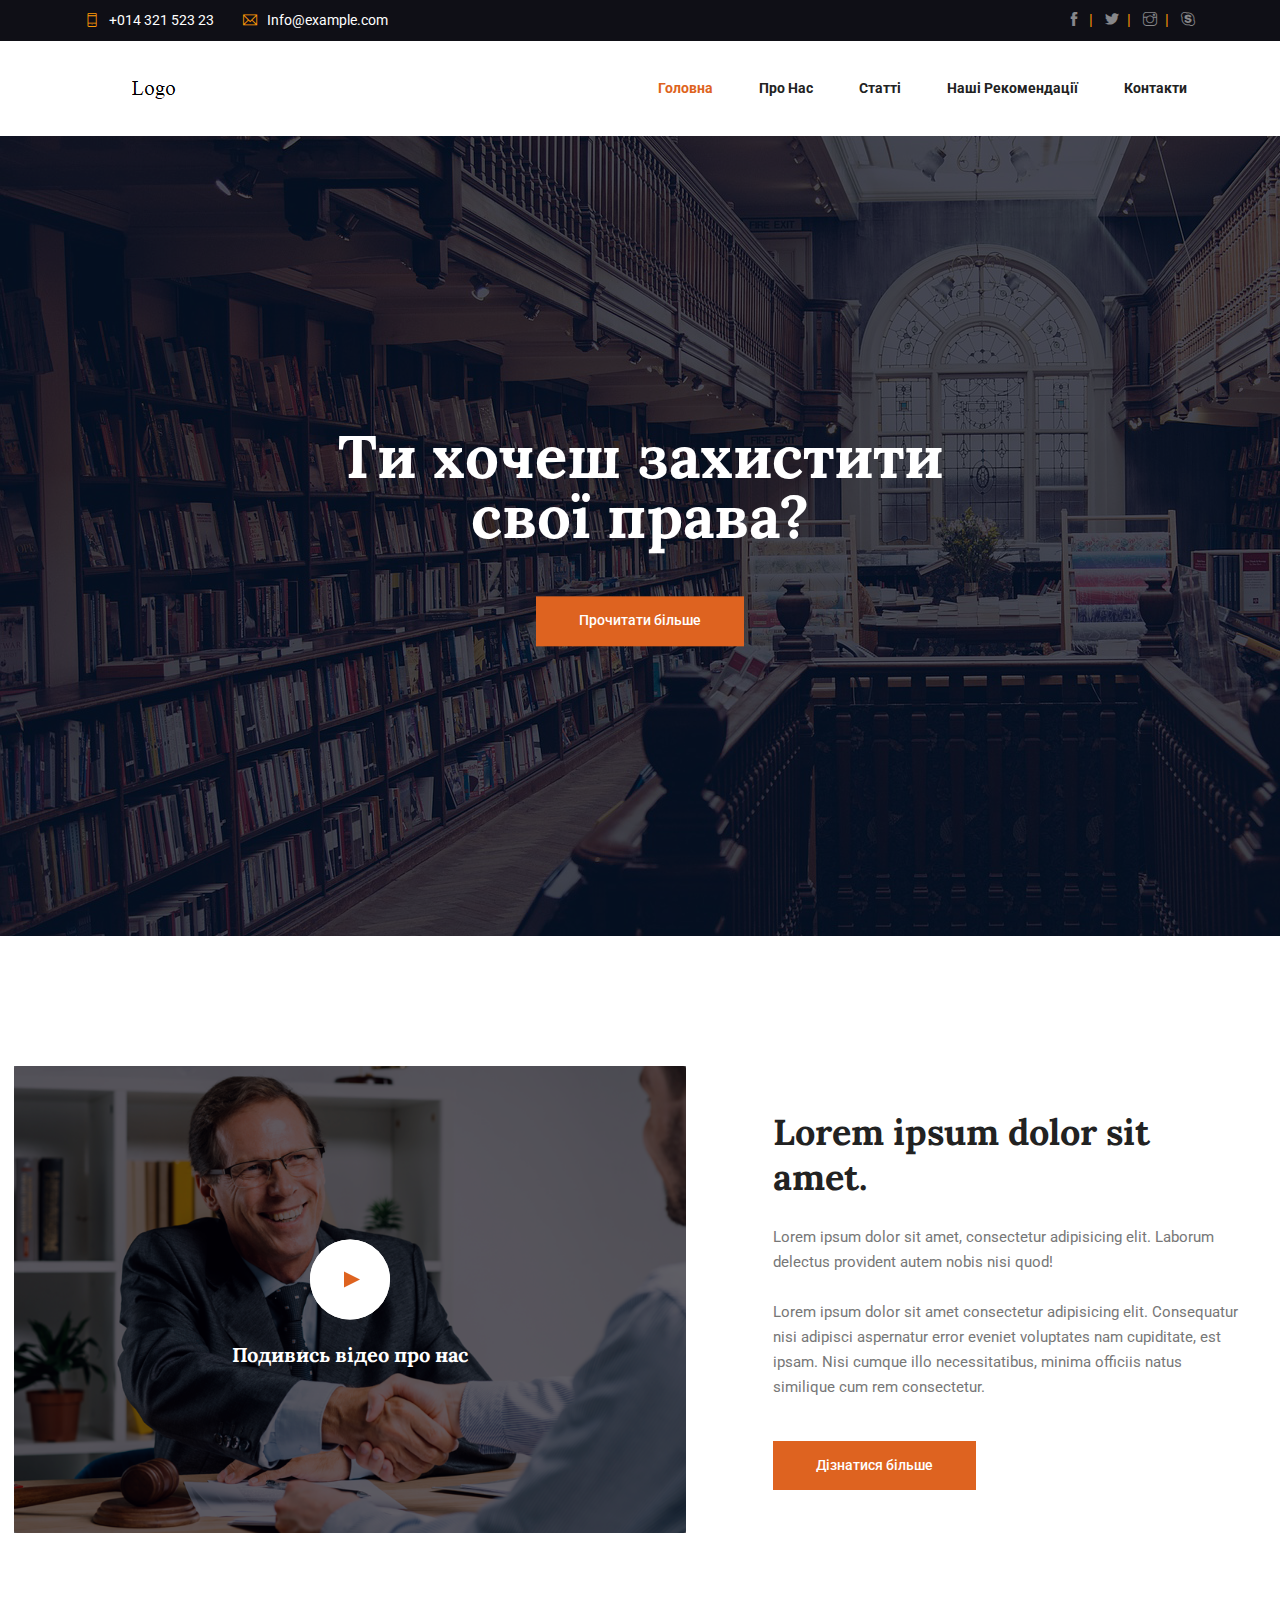
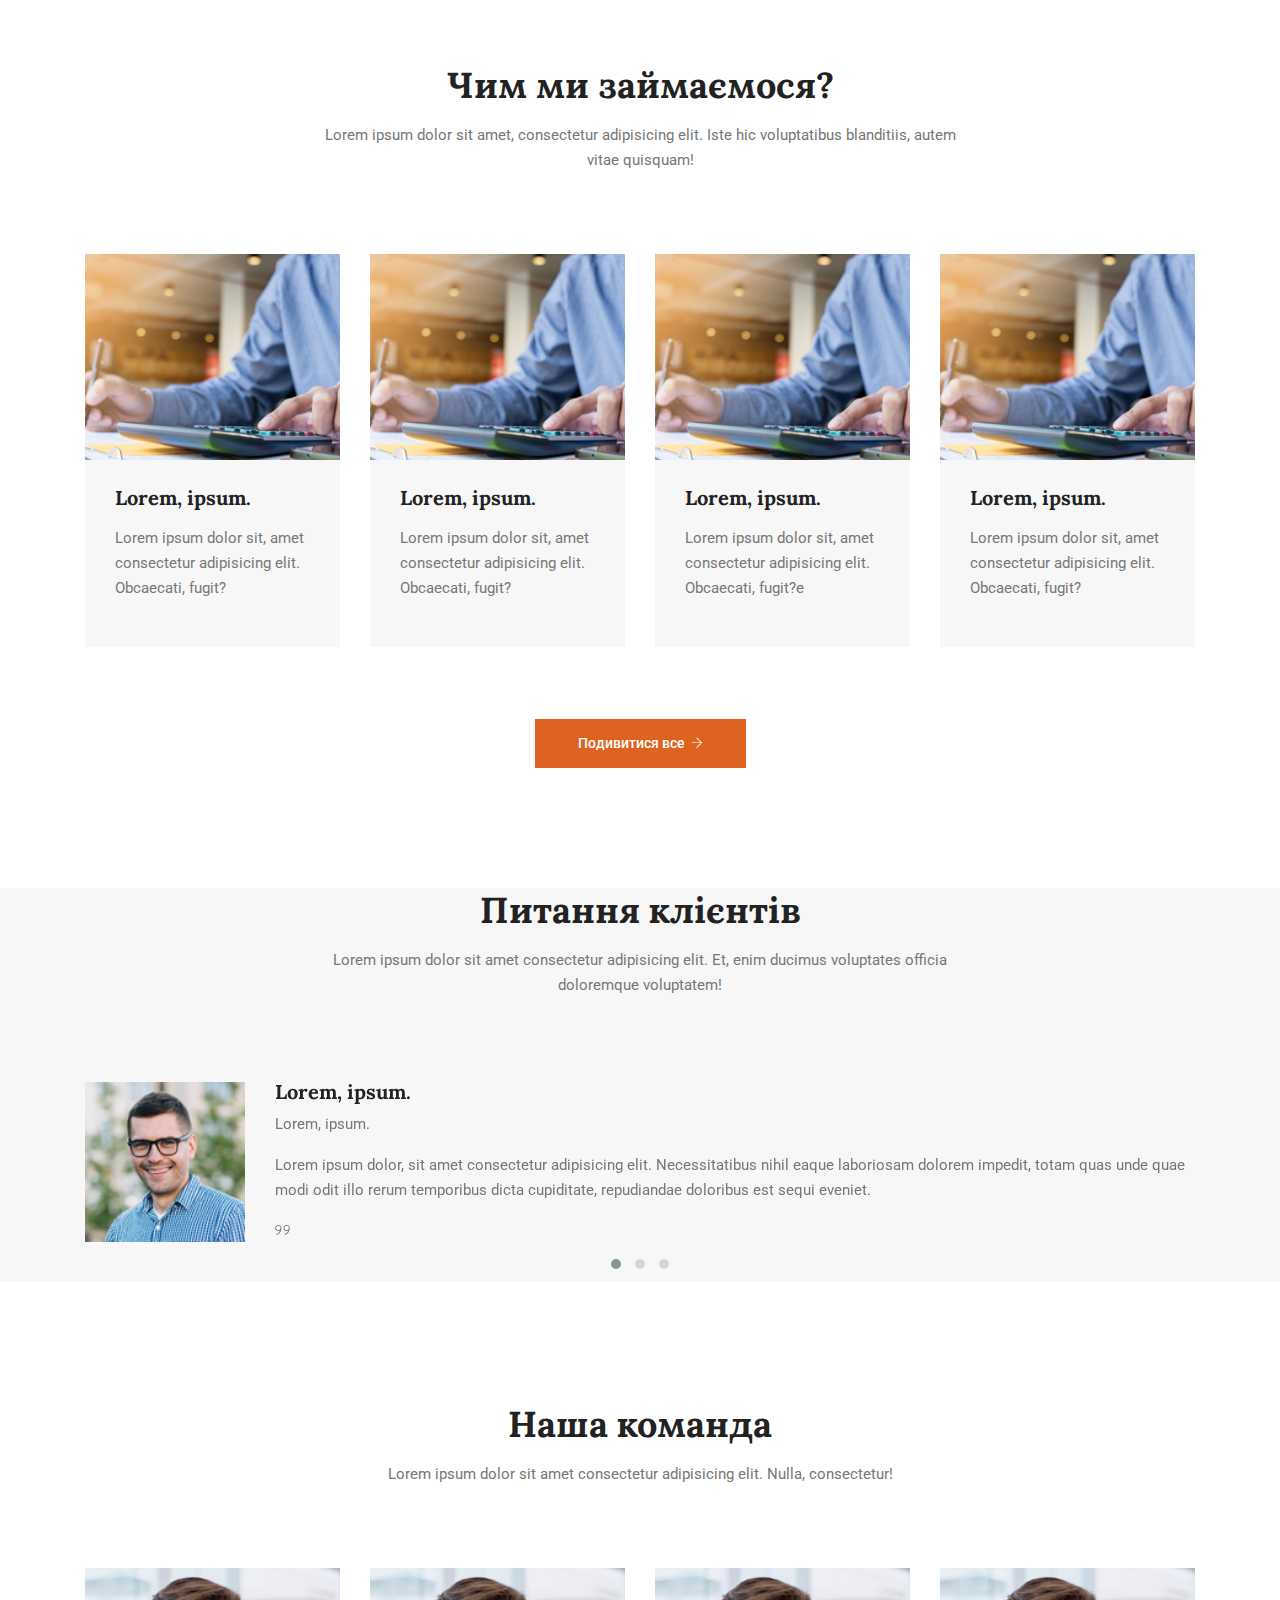
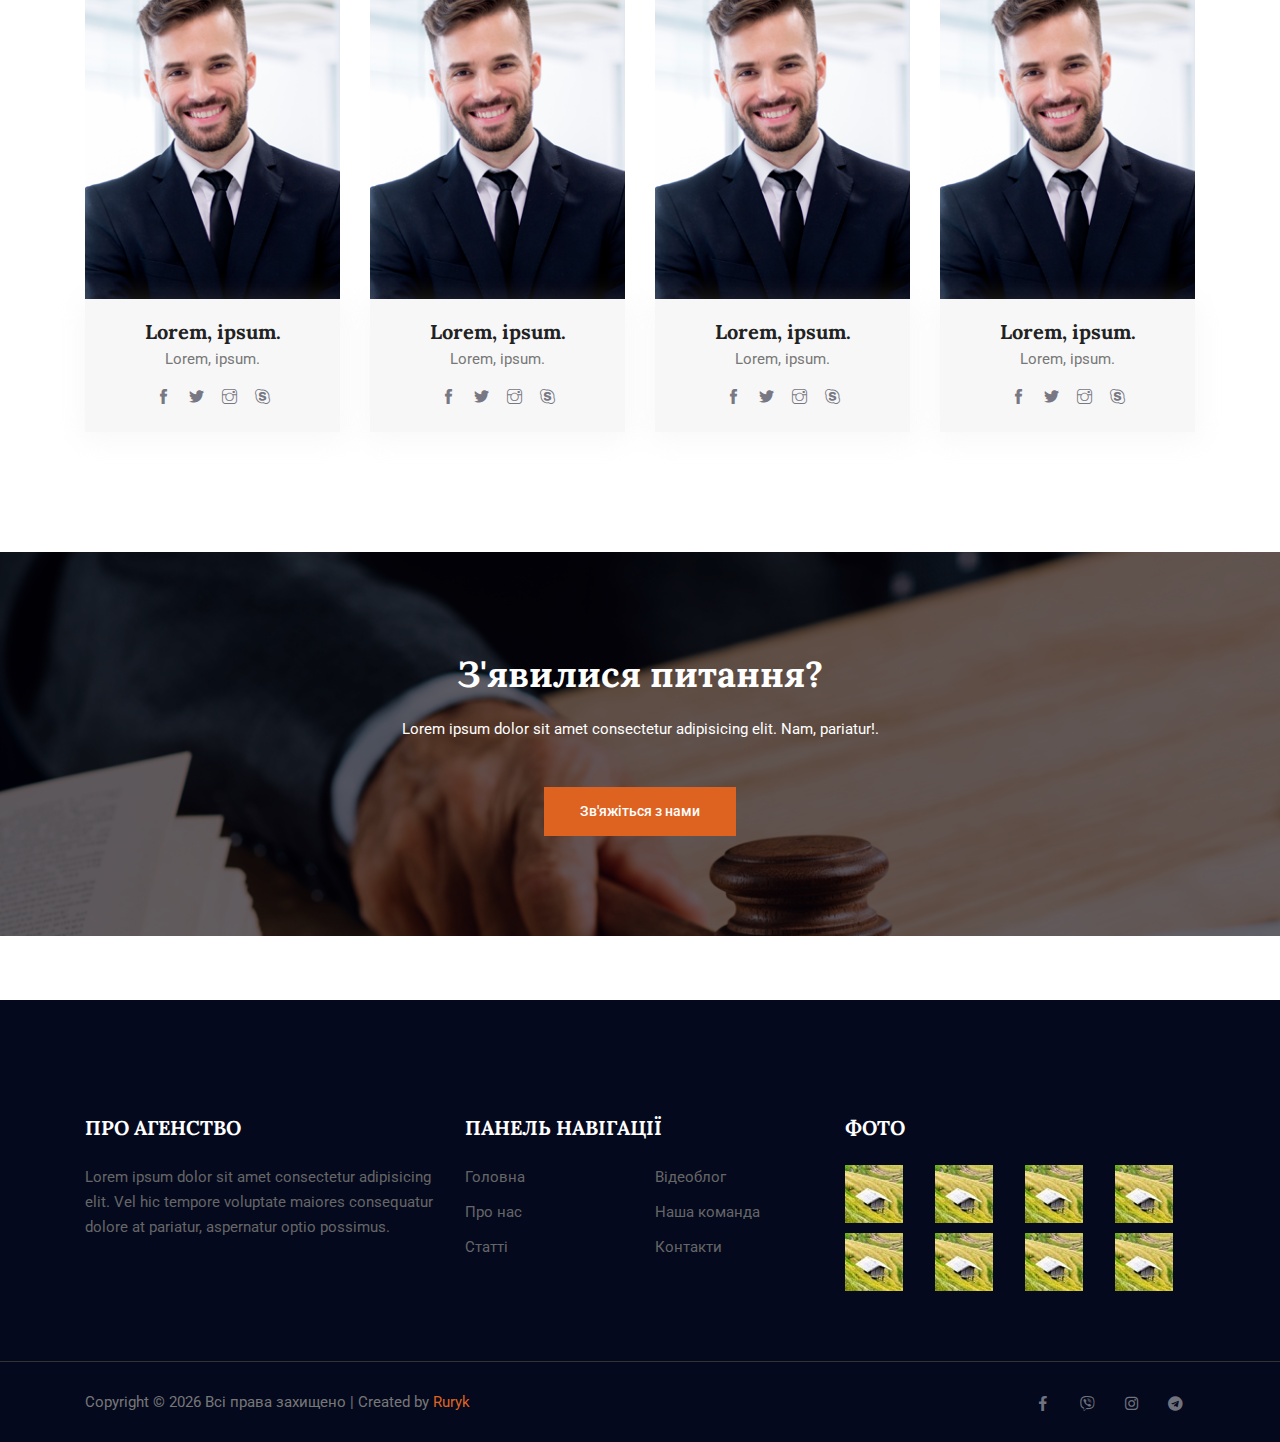
==== commit cb1135a2: "HomePage3" ====
--- a/index.html
+++ b/index.html
@@ -20,7 +20,7 @@
 </head>
 
 <body>
-<!--================ Header Top Area Start =================-->
+
 <section class="header-top d-none d-sm-block">
     <div class="container">
         <div class="d-sm-flex justify-content-between">
@@ -40,9 +40,7 @@
         </div>
     </div>
 </section>
-<!--================ Header Top Area end =================-->
-
-<!--================ Header Menu Area start =================-->
+
 <header class="header_area">
     <div class="main_menu">
         <nav class="navbar navbar-expand-lg navbar-light">
@@ -76,17 +74,14 @@
         </nav>
     </div>
 </header>
-<!--================Header Menu Area =================-->  <!--================ Hero Banner start =================-->
   <section class="hero-banner">
     <div class="hero-banner__content text-center">
       <h1>Ти хочеш захистити свої права?</h1>
       <a class="button" href="#">Прочитати більше</a>
     </div>
   </section>
-  <!--================ Hero Banner end =================-->
-
-  <!--================ About section start =================-->
-  <section class="d-lg-flex align-items-center section-margin--large">
+
+  <section class="about d-lg-flex align-items-center">
     <div class="about__videoWrapper">
       <div class="about__video">
         <div class="about__video-image">
@@ -112,11 +107,8 @@
       </div>
     </div>
   </section>
-  <!--================ About section end =================-->
-
-
-  <!--================ Subject section start =================-->
-  <section class="section-margin">
+
+  <section class="subject">
     <div class="container">
       <div class="section-intro text-center pb-65px">
         <h2 class="section-intro__title">Чим ми займаємося?</h2>
@@ -189,10 +181,8 @@
       </div>
     </div>
   </section>
-  <!--================ Subject section end =================-->
-
-  <!--================ Testimonial section start =================-->
-  <section class="bg-albaster section-padding--small">
+
+  <section class="testimonial-section bg-albaster">
     <div class="container">
       <div class="section-intro text-center pb-65px">
         <h2 class="section-intro__title">Питання клієнтів</h2>
@@ -261,10 +251,8 @@
       </div>
     </div>
   </section>
-  <!--================ Testimonial section end =================-->
-
-  <!--================ Team section start =================-->
-  <section class="section-margin">
+
+  <section class="team">
     <div class="container">
       <div class="section-intro text-center pb-65px">
         <h2 class="section-intro__title">Наша команда</h2>
@@ -337,11 +325,8 @@
       </div>
     </div>
   </section>
-  <!--================ Team section end =================-->
-
-
-  <!--================ Cta section start =================-->
-  <section class="section-padding--smaller cta-wrapper">
+
+  <section class="cta cta-wrapper">
     <div class="container">
       <div class="cta__content text-center">
         <h2>З'явилися питання?</h2>
@@ -350,146 +335,77 @@
       </div>
     </div>
   </section>
-  <!--================ Cta section end =================-->
-
-
-  <!--================ Blog section start =================-->
-  <section class="section-margin">
-    <div class="container">
-      <div class="section-intro text-center pb-65px">
-        <h2 class="section-intro__title">Наш Відеоблог</h2>
-        <p>Lorem ipsum dolor, sit amet consectetur adipisicing elit. In, ad?</p>
-      </div>
-      <div class="row">
-        <div class="col-sm-6 col-lg-4 mb-4 mb-lg-0">
-          <div class="card card-blog">
-            <img class="card-img rounded-0" src="img/home/blog2.png" alt="">
-            <div class="card-blog__body">
-              <h3><a href="#">Lorem ipsum dolor sit amet.</a></h3>
-              <ul class="card-blog__info">
-                <li><a href="#"><i class="ti-notepad"></i>Marh 20 2020</a></li>
-              </ul>
-              <p>Lorem ipsum dolor sit amet consectetur, adipisicing elit. Sunt, harum veniam? Culpa eveniet amet
-                voluptatibus.</p>
-            </div>
-            <div class="card-blog__footer">
-              <a href="#">Дізнатися більше<i class="ti-arrow-right"></i></a>
-            </div>
-          </div>
-        </div>
-
-        <div class="col-sm-6 col-lg-4 mb-4 mb-lg-0">
-          <div class="card card-blog">
-            <img class="card-img rounded-0" src="img/home/blog2.png" alt="">
-            <div class="card-blog__body">
-              <h3><a href="#">Lorem ipsum dolor sit amet.</a></h3>
-              <ul class="card-blog__info">
-                <li><a href="#"><i class="ti-notepad"></i>Mart 20 2020</a></li>
-              </ul>
-              <p>Lorem ipsum dolor sit amet consectetur, adipisicing elit. Sunt, harum veniam? Culpa eveniet amet
-                voluptatibus.</p>
-            </div>
-            <div class="card-blog__footer">
-              <a href="#">Дізнатися більше<i class="ti-arrow-right"></i></a>
-            </div>
-          </div>
-        </div>
-
-        <div class="col-sm-6 col-lg-4 mb-4 mb-lg-0">
-          <div class="card card-blog">
-            <img class="card-img rounded-0" src="img/home/blog2.png" alt="">
-            <div class="card-blog__body">
-              <h3><a href="#">Lorem ipsum dolor sit amet.</a></h3>
-              <ul class="card-blog__info">
-                <li><a href="#"><i class="ti-notepad"></i>Mart 20 2020</a></li>
-              </ul>
-              <p>Lorem ipsum dolor sit amet consectetur, adipisicing elit. Sunt, harum veniam? Culpa eveniet amet
-                voluptatibus.</p>
-            </div>
-            <div class="card-blog__footer">
-              <a href="#">Дізнатися більше<i class="ti-arrow-right"></i></a>
-            </div>
-          </div>
-        </div>
-      </div>
-    </div>
-  </section>
-  <!--================ Blog section end =================-->
-
- <!-- ================ start footer Area ================= -->
- <footer class="footer-area">
-    <div class="container">
-      <div class="row">
-        <div class="col-lg-4  col-md-6 col-sm-6">
-          <div class="single-footer-widget">
-            <h6>Про агенство</h6>
-            <p>
-              Lorem ipsum dolor sit amet consectetur adipisicing elit. Vel hic tempore voluptate maiores consequatur
-              dolore at pariatur, aspernatur optio possimus.
-            </p>
-          </div>
-        </div>
-        <div class="col-lg-4 col-md-6 col-sm-6">
-          <div class="single-footer-widget">
-            <h6>Панель навігації</h6>
-            <div class="row">
-              <div class="col">
-                <ul>
-                  <li><a href="#">Головна</a></li>
-                  <li><a href="#">Про нас</a></li>
-                  <li><a href="#">Статті</a></li>
-                </ul>
-              </div>
-              <div class="col">
-                <ul>
-                  <li><a href="#">Відеоблог</a></li>
-                  <li><a href="#">Наша команда</a></li>
-                  <li><a href="#">Контакти</a></li>
-                </ul>
-              </div>
-            </div>
-          </div>
-        </div>
-
-        <div class="col-lg-4  col-md-6 col-sm-6">
-          <div class="single-footer-widget mail-chimp">
-            <h6 class="mb-20">Фото</h6>
-            <ul class="instafeed d-flex flex-wrap">
-              <li><img src="img/instagram/i2.jpg" alt=""></li>
-              <li><img src="img/instagram/i2.jpg" alt=""></li>
-              <li><img src="img/instagram/i2.jpg" alt=""></li>
-              <li><img src="img/instagram/i2.jpg" alt=""></li>
-              <li><img src="img/instagram/i2.jpg" alt=""></li>
-              <li><img src="img/instagram/i2.jpg" alt=""></li>
-              <li><img src="img/instagram/i2.jpg" alt=""></li>
-              <li><img src="img/instagram/i2.jpg" alt=""></li>
-            </ul>
-          </div>
-        </div>
-      </div>
-    </div>
-    <div class="footer-bottom">
-      <div class="container">
-        <div class="row align-items-center">
-          <p class="col-lg-8 col-sm-12 footer-text m-0 text-center text-lg-left">
-
-            <!-- Link back to Colorlib can't be removed. Template is licensed under CC BY 3.0. -->
-            Copyright &copy;
-            <script>document.write(new Date().getFullYear());</script> Всі права захищено |
-            </i>Created by <a href="#" target="_blank">Ruryk</a>
-            <!-- Link back to Colorlib can't be removed. Template is licensed under CC BY 3.0. -->
+
+<footer class="footer-area">
+  <div class="container">
+    <div class="row">
+      <div class="col-lg-4  col-md-6 col-sm-6">
+        <div class="single-footer-widget">
+          <h6>Про агенство</h6>
+          <p>
+            Lorem ipsum dolor sit amet consectetur adipisicing elit. Vel hic tempore voluptate maiores consequatur
+            dolore at pariatur, aspernatur optio possimus.
           </p>
-          <div class="col-lg-4 col-sm-12 footer-social text-center text-lg-right">
-            <a href="#"><i class="fab fa-facebook-f"></i></a>
-            <a href="#"><i class="fab fa-viber"></i></a>
-            <a href="#"><i class="fab fa-instagram"></i></a>
-            <a href="#"><i class="fab fa-telegram"></i></a>
-          </div>
-        </div>
-      </div>
-    </div>
-  </footer>
-  <!-- ================ End footer Area ================= -->
+        </div>
+      </div>
+      <div class="col-lg-4 col-md-6 col-sm-6">
+        <div class="single-footer-widget">
+          <h6>Панель навігації</h6>
+          <div class="row">
+            <div class="col">
+              <ul>
+                <li><a href="#">Головна</a></li>
+                <li><a href="#">Про нас</a></li>
+                <li><a href="#">Статті</a></li>
+              </ul>
+            </div>
+            <div class="col">
+              <ul>
+                <li><a href="#">Відеоблог</a></li>
+                <li><a href="#">Наша команда</a></li>
+                <li><a href="#">Контакти</a></li>
+              </ul>
+            </div>
+          </div>
+        </div>
+      </div>
+
+      <div class="col-lg-4  col-md-6 col-sm-6">
+        <div class="single-footer-widget mail-chimp">
+          <h6 class="mb-20">Фото</h6>
+          <ul class="instafeed d-flex flex-wrap">
+            <li><img src="img/instagram/i2.jpg" alt=""></li>
+            <li><img src="img/instagram/i2.jpg" alt=""></li>
+            <li><img src="img/instagram/i2.jpg" alt=""></li>
+            <li><img src="img/instagram/i2.jpg" alt=""></li>
+            <li><img src="img/instagram/i2.jpg" alt=""></li>
+            <li><img src="img/instagram/i2.jpg" alt=""></li>
+            <li><img src="img/instagram/i2.jpg" alt=""></li>
+            <li><img src="img/instagram/i2.jpg" alt=""></li>
+          </ul>
+        </div>
+      </div>
+    </div>
+  </div>
+  <div class="footer-bottom">
+    <div class="container">
+      <div class="row align-items-center">
+        <p class="col-lg-8 col-sm-12 footer-text m-0 text-center text-lg-left">
+
+          Copyright &copy;
+          <script>document.write(new Date().getFullYear());</script> Всі права захищено |
+          </i>Created by <a href="#" target="_blank">Ruryk</a>
+        </p>
+        <div class="col-lg-4 col-sm-12 footer-social text-center text-lg-right">
+          <a href="#"><i class="fab fa-facebook-f"></i></a>
+          <a href="#"><i class="fab fa-viber"></i></a>
+          <a href="#"><i class="fab fa-instagram"></i></a>
+          <a href="#"><i class="fab fa-telegram"></i></a>
+        </div>
+      </div>
+    </div>
+  </div>
+</footer>
   <script src="vendors/jquery/jquery-3.2.1.min.js"></script>
   <script src="vendors/bootstrap/bootstrap.bundle.min.js"></script>
   <script src="vendors/owl-carousel/owl.carousel.min.js"></script>
--- a/css/style.css
+++ b/css/style.css
@@ -88,36 +88,27 @@
   }
 }
 
-.section-margin {
-  margin: 70px 0;
+.team, .subject {
+  margin: 40px 0;
 }
 @media (min-width: 1000px) {
-  .section-margin {
+  .team, .subject {
     margin: 120px 0;
   }
 }
-.section-margin--large {
-  margin: 65px 0;
+.about {
+  margin: 45px 0;
 }
 @media (min-width: 1200px) {
-  .section-margin--large {
+  .about {
     margin: 130px 0;
   }
 }
-
-.section-padding--small {
-  padding: 70px 0;
+.cta, .subject .testimonial-section {
+  padding: 30px 0;
 }
 @media (min-width: 1000px) {
-  .section-padding--small {
-    padding: 120px 0;
-  }
-}
-.section-padding--smaller {
-  padding: 70px 0;
-}
-@media (min-width: 1000px) {
-  .section-padding--smaller {
+  .cta, .subject .testimonial-section {
     padding: 100px 0;
   }
 }
@@ -134,8 +125,6 @@
   background-color: #f7f7f7;
 }
 
-/* global style end
-	============================================================================================ */
 /* header style start
   ============================================================================================ */
 .header-top {
@@ -1010,16 +999,22 @@
 ============================================================================================ */
 /* Subject section start
 ============================================================================================ */
-.card-subject {
+.subject {
+  /* Subject section end
+  ============================================================================================ */
+  /* Testimonial section start
+  ============================================================================================ */
+}
+.subject .card-subject {
   border: 0;
   border-radius: 0;
   transition: all 0.3s ease 0s;
 }
-.card-subject__img {
+.subject .card-subject__img {
   position: relative;
   overflow: hidden;
 }
-.card-subject__imgOverlay {
+.subject .card-subject__imgOverlay {
   position: absolute;
   top: 0;
   bottom: 0;
@@ -1031,71 +1026,69 @@
   z-index: -1;
   transition: all 0.52s ease;
 }
-.card-subject__imgOverlay img, .card-subject__imgOverlay i {
+.subject .card-subject__imgOverlay img, .subject .card-subject__imgOverlay i {
   position: absolute;
   top: 50%;
   left: 50%;
   transform: translate(-50%, -50%);
 }
-.card-subject__body {
+.subject .card-subject__body {
   background: #f7f7f7;
   padding: 25px 18px 30px 30px;
 }
-.card-subject__body h3 {
+.subject .card-subject__body h3 {
   margin-bottom: 16px;
 }
-.card-subject__body a {
+.subject .card-subject__body a {
   color: #222222;
 }
-.card-subject:hover {
+.subject .card-subject:hover {
   box-shadow: 0px 10px 30px 0px rgba(153, 153, 153, 0.2);
 }
-.card-subject:hover .card-subject__imgOverlay {
+.subject .card-subject:hover .card-subject__imgOverlay {
   opacity: 1;
   z-index: 1;
   transform: translateY(0);
 }
-.card-subject:hover .card-subject__body {
+.subject .card-subject:hover .card-subject__body {
   background: #fff;
 }
-
-/* Subject section end
-============================================================================================ */
-/* Testimonial section start
-============================================================================================ */
-.testimonial {
+.subject .testimonial-section {
+  padding: 3%;
+}
+.subject .testimonial-section .testimonial {
   max-width: 970px;
   margin-right: auto;
   margin-left: auto;
 }
-.testimonial__item {
+.subject .testimonial-section .testimonial__item {
   background: #fff;
   border-radius: 5px;
   padding: 30px 15px;
 }
 @media (min-width: 600px) {
-  .testimonial__item {
+  .subject .testimonial-section .testimonial__item {
     padding: 30px 50px;
   }
 }
-.testimonial__img {
+.subject .testimonial-section .testimonial__img {
   max-width: 132px;
 }
-.testimonial__content h3 {
+.subject .testimonial-section .testimonial__content h3 {
   font-size: 20px;
   font-weight: 700;
   margin-bottom: 0;
 }
-.testimonial__content p {
+.subject .testimonial-section .testimonial__content p {
   font-size: 14px;
   margin-bottom: 10px;
 }
-.testimonial__i {
+.subject .testimonial-section .testimonial__i {
   font-size: 15px !important;
   font-style: italic;
   margin-bottom: 0 !important;
 }
-.testimonial__icon {
+.subject .testimonial-section .testimonial__icon {
   font-size: 173px;
   color: rgba(119, 119, 119, 0.1);
   position: absolute;
@@ -1103,22 +1096,22 @@
   transform: translateY(-50%);
   right: 40px;
 }
-.testimonial .owl-dots {
+.subject .testimonial-section .testimonial .owl-dots {
   margin-top: 30px !important;
 }
 @media (min-width: 600px) {
-  .testimonial .owl-dots {
+  .subject .testimonial-section .testimonial .owl-dots {
     margin-top: 60px !important;
   }
 }
-.testimonial .owl-dots .owl-dot span {
+.subject .testimonial-section .testimonial .owl-dots .owl-dot span {
   width: 20px;
   height: 4px;
   background: #d3d2d5;
   border-radius: 2px;
   margin: 5px 10px;
 }
-.testimonial .owl-dots .owl-dot.active span {
+.subject .testimonial-section .testimonial .owl-dots .owl-dot.active span {
   background: #de6320;
 }
 
@@ -1126,46 +1119,46 @@
 ============================================================================================ */
 /* Team section start
 ============================================================================================ */
-.card-team {
+.team .card-team {
   border: 0;
   border-radius: 0;
   background: #f7f7f7;
   transition: all 0.3s ease 0s;
 }
-.card-team__body {
+.team .card-team__body {
   border: 1px solid transparent;
   border-top: 0;
   box-shadow: 0px 5px 25.5px 4.5px rgba(221, 221, 221, 0.2);
   padding: 20px 9px;
   transition: all 0.3s ease 0s;
 }
-.card-team__body h3 {
+.team .card-team__body h3 {
   font-size: 20px;
   margin-bottom: 3px;
 }
-.card-team__body h3 a {
+.team .card-team__body h3 a {
   color: #222222;
 }
-.card-team__body p {
+.team .card-team__body p {
   margin-bottom: 14px;
 }
-.card-team__social li {
+.team .card-team__social li {
   display: inline-block;
   margin-right: 14px;
 }
-.card-team__social li:last-child {
+.team .card-team__social li:last-child {
   margin-right: 0;
 }
-.card-team__social li a {
+.team .card-team__social li a {
   color: #777884;
 }
-.card-team__social li a:hover {
+.team .card-team__social li a:hover {
   color: #de6320;
 }
-.card-team:hover {
+.team .card-team:hover {
   background: #fff;
 }
-.card-team:hover .card-team__body {
+.team .card-team:hover .card-team__body {
   border-color: #de6320;
 }
 
@@ -1173,6 +1166,9 @@
 ============================================================================================ */
 /* Cta section start
 ============================================================================================ */
+.cta {
+  margin-bottom: 5%;
+}
 .cta-wrapper {
   background: url(../img/home/cta-bg.png) left center no-repeat;
   background-size: cover;
@@ -1210,64 +1206,6 @@
 }
 
 /* Cta section end
-============================================================================================ */
-/* Blog section start
-============================================================================================ */
-.card-blog {
-  border: 0;
-  border-radius: 0;
-}
-.card-blog__body {
-  padding: 20px 0;
-  border-bottom: 1px solid #eeeeee;
-}
-.card-blog__body h3 {
-  margin-bottom: 15px;
-}
-.card-blog__body h3 a {
-  color: #222222;
-}
-.card-blog__body p {
-  margin-bottom: 0;
-}
-.card-blog__info {
-  margin-bottom: 12px;
-}
-.card-blog__info li {
-  display: inline-block;
-  font-size: 14px;
-  color: #999999;
-  margin-right: 13px;
-}
-.card-blog__info li:last-child {
-  margin-right: 0;
-}
-.card-blog__info li a {
-  color: #999999;
-}
-.card-blog__info li i, .card-blog__info li span {
-  font-size: 13px;
-  margin-right: 8px;
-}
-.card-blog__footer {
-  font-size: 14px;
-  color: #222222;
-  font-weight: 500;
-  padding: 18px 0;
-}
-.card-blog__footer a {
-  color: #222222;
-  transition: all 0.3s ease 0s;
-}
-.card-blog__footer i, .card-blog__footer span {
-  font-size: 13px;
-  padding-left: 8px;
-}
-.card-blog:hover .card-blog__footer a {
-  color: #de6320;
-}
-
-/* Blog section end
 ============================================================================================ */
 /* About section start
 ============================================================================================ */
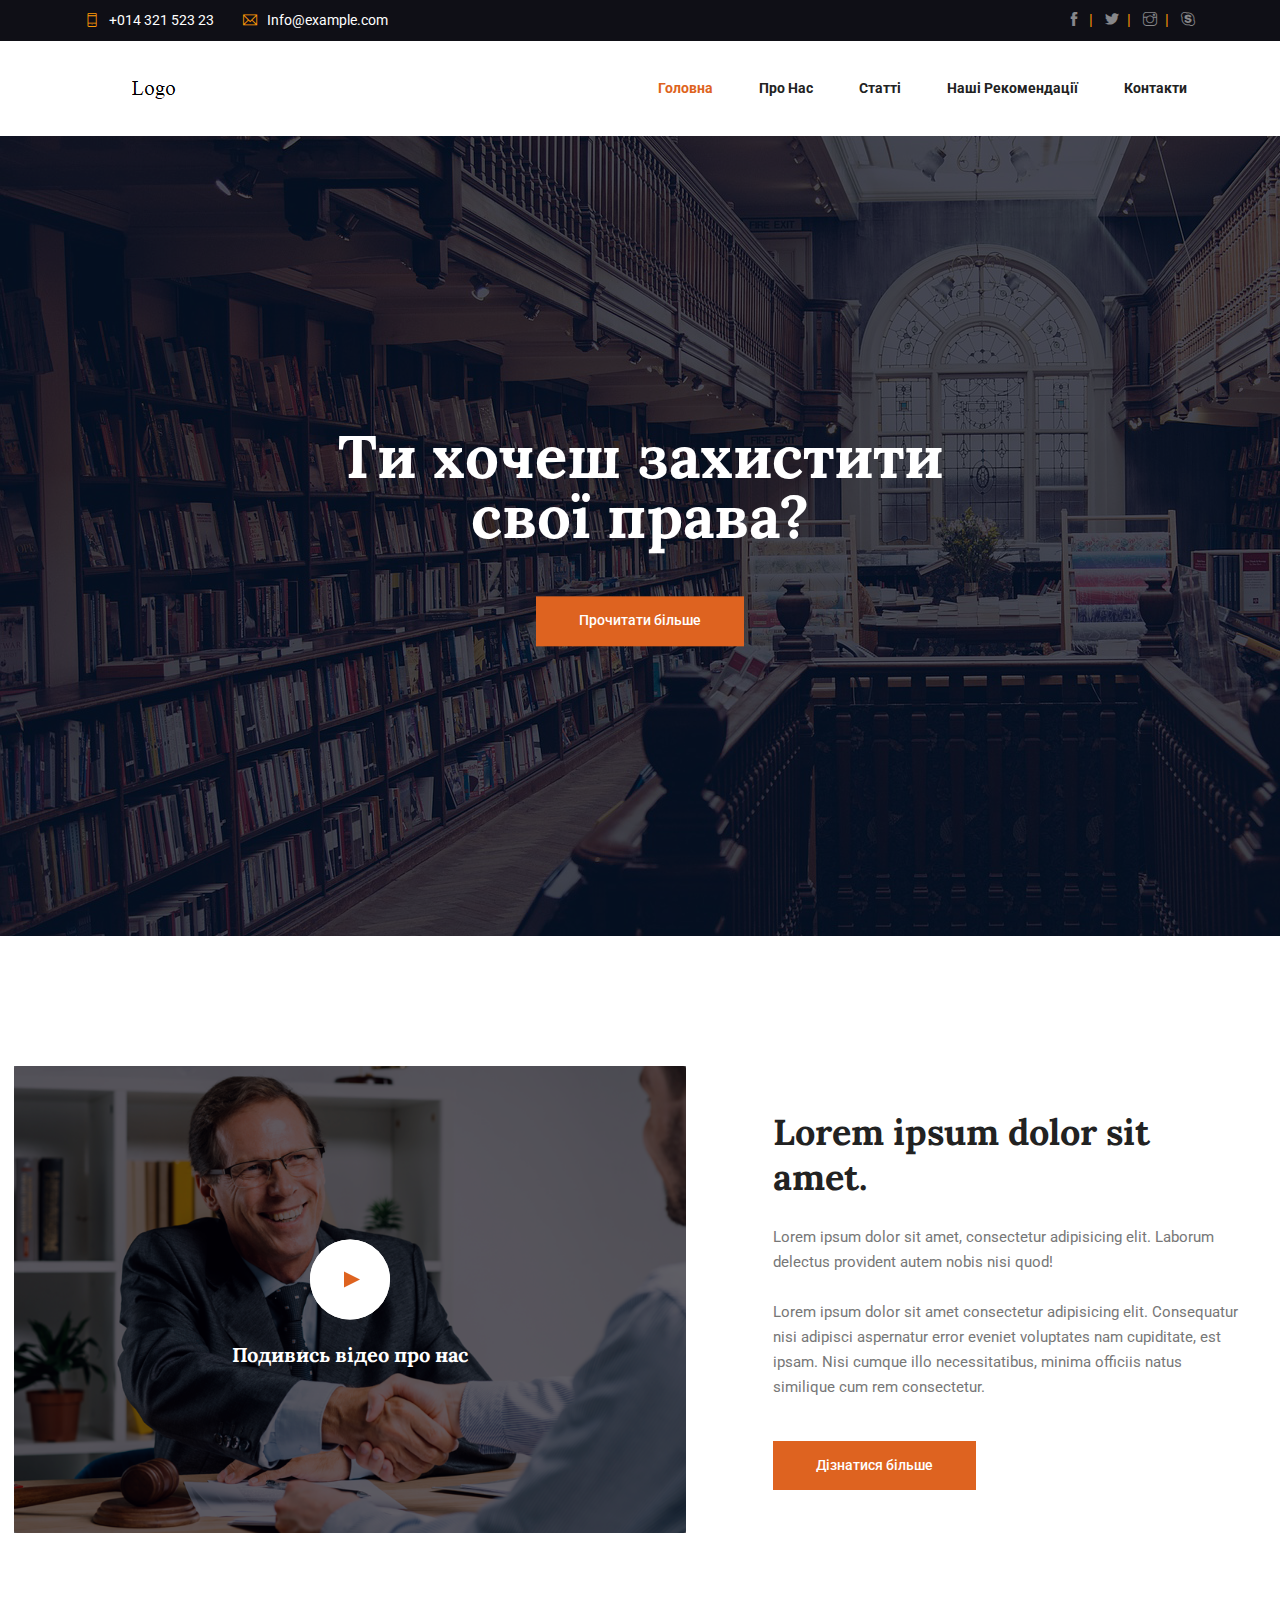
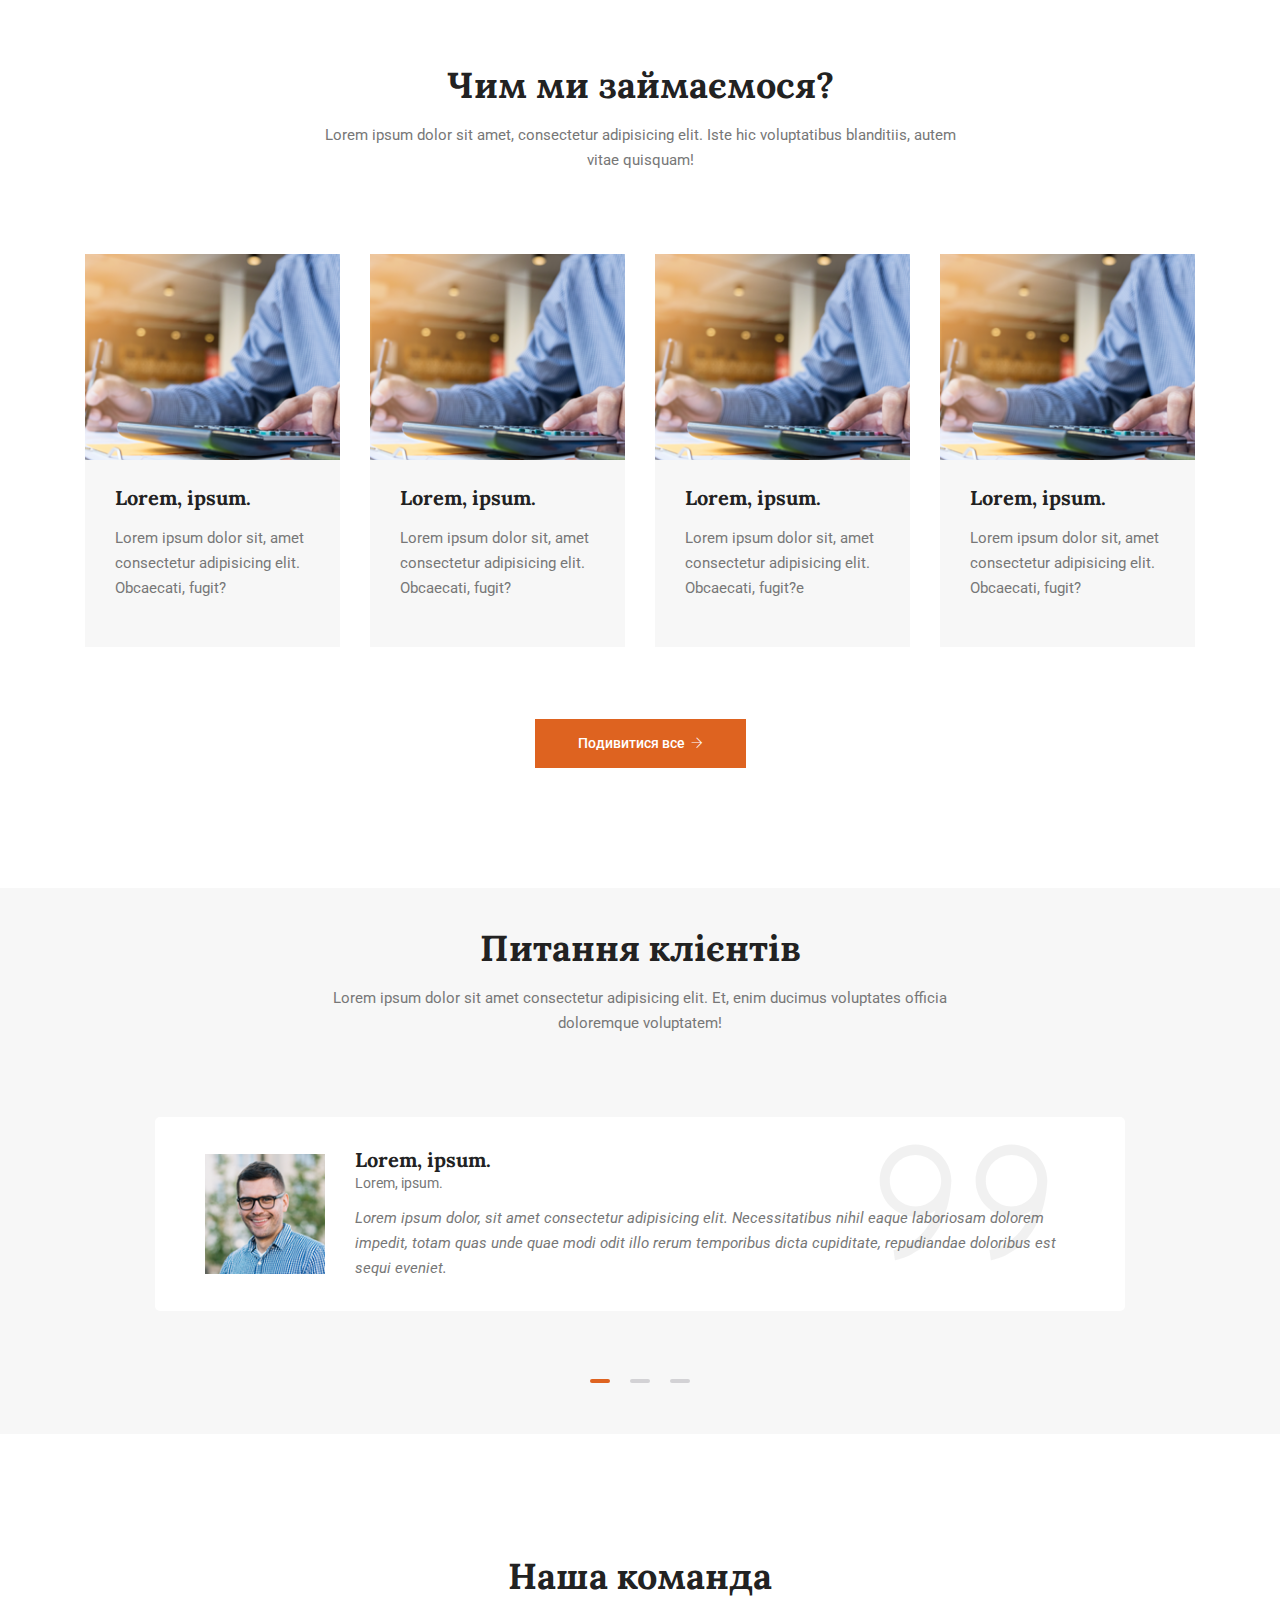
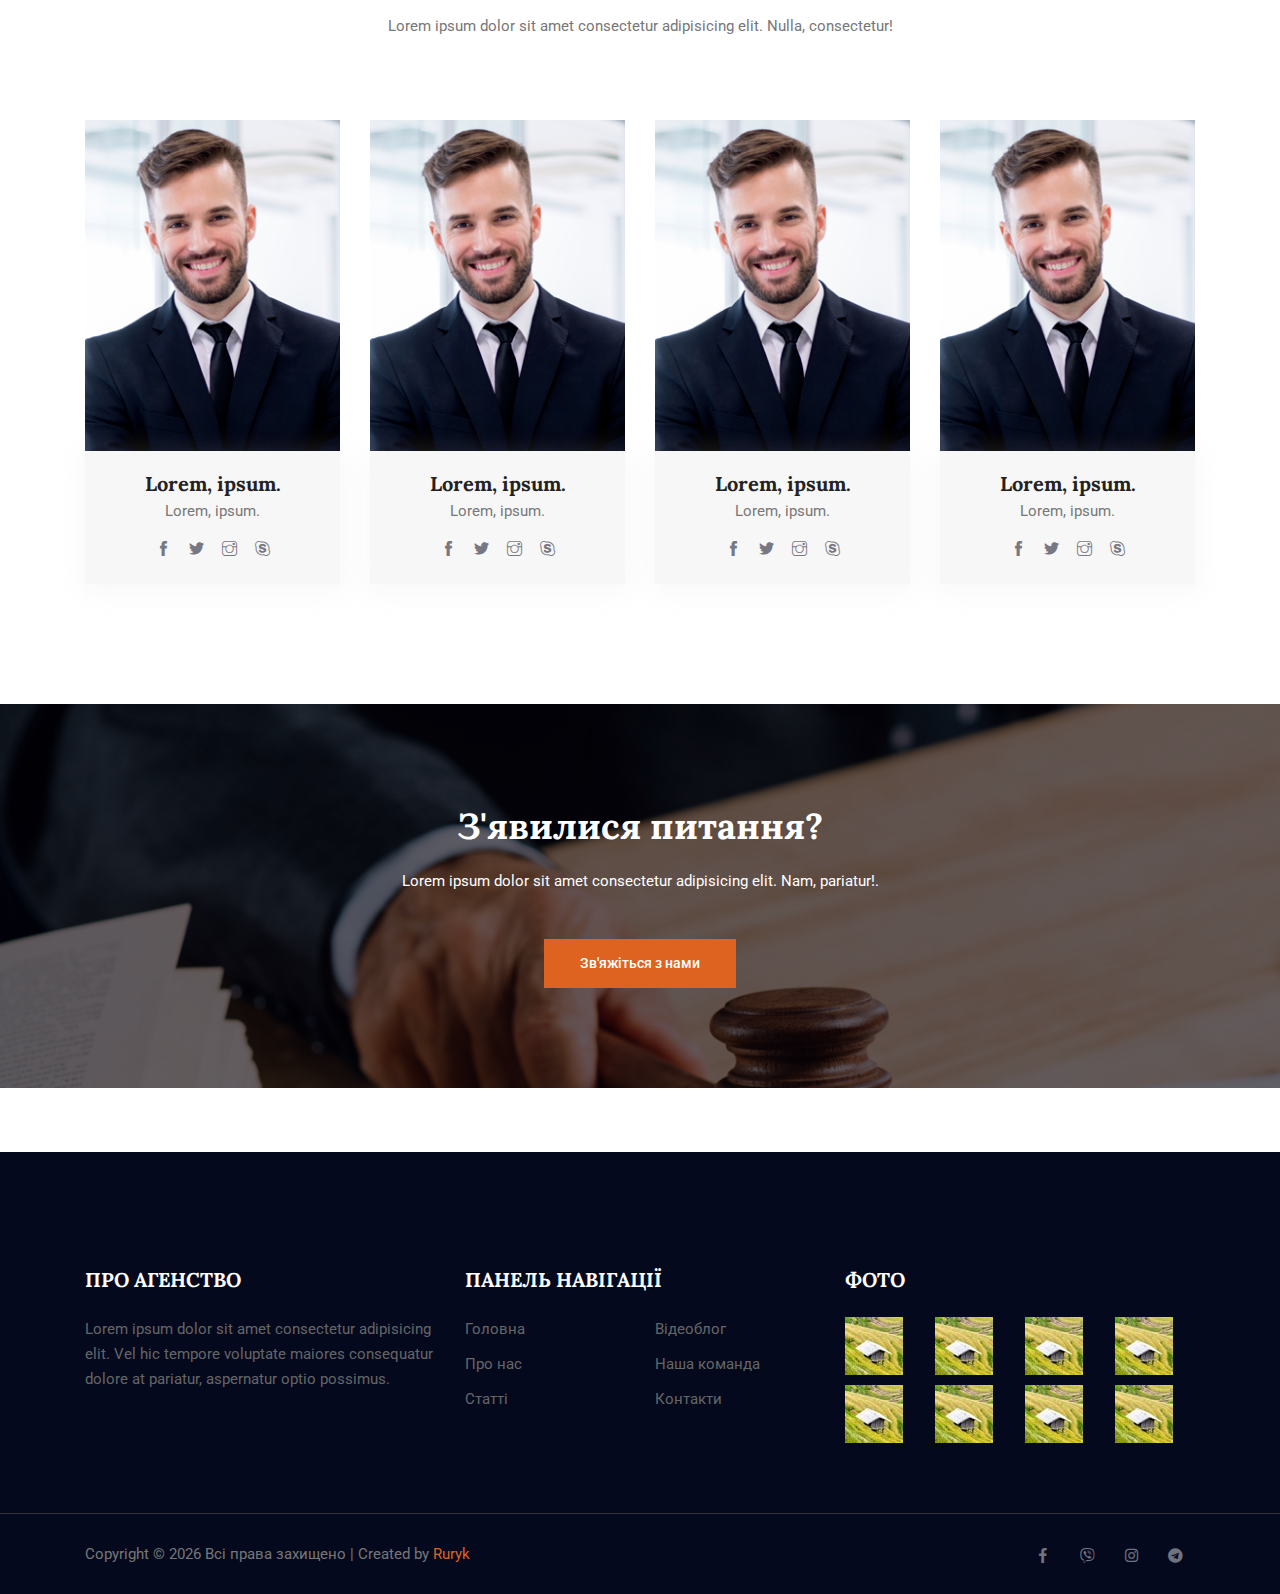
==== commit 6cc6eb8b: "HomePage4" ====
--- a/index.html
+++ b/index.html
@@ -182,7 +182,7 @@
     </div>
   </section>
 
-  <section class="testimonial-section bg-albaster">
+  <section class="feedback bg-albaster">
     <div class="container">
       <div class="section-intro text-center pb-65px">
         <h2 class="section-intro__title">Питання клієнтів</h2>
@@ -202,7 +202,8 @@
               <div class="testimonial__content mt-3 mt-sm-0">
                 <h3>Lorem, ipsum.</h3>
                 <p>Lorem, ipsum.</p>
-                <p class="testimonial__i">Lorem ipsum dolor, sit amet consectetur adipisicing elit. Necessitatibus nihil
+                <p class="testimonial__i">Lorem ipsum dolor, sit amet consectetur adipisicing elit. Necessitatibus
+                  nihil
                   eaque laboriosam dolorem impedit, totam quas unde quae modi odit illo rerum temporibus dicta
                   cupiditate, repudiandae doloribus est sequi eveniet.</p>
                 <span class="testimonial__icon"><i class="ti-quote-right"></i></span>
@@ -221,7 +222,8 @@
               <div class="testimonial__content mt-3 mt-sm-0">
                 <h3>Lorem, ipsum.</h3>
                 <p>Lorem, ipsum.</p>
-                <p class="testimonial__i">Lorem ipsum dolor, sit amet consectetur adipisicing elit. Necessitatibus nihil
+                <p class="testimonial__i">Lorem ipsum dolor, sit amet consectetur adipisicing elit. Necessitatibus
+                  nihil
                   eaque laboriosam dolorem impedit, totam quas unde quae modi odit illo rerum temporibus dicta
                   cupiditate, repudiandae doloribus est sequi eveniet.</p>
                 <span class="testimonial__icon"><i class="ti-quote-right"></i></span>
@@ -240,7 +242,8 @@
               <div class="testimonial__content mt-3 mt-sm-0">
                 <h3>Lorem, ipsum.</h3>
                 <p>Lorem, ipsum.</p>
-                <p class="testimonial__i">Lorem ipsum dolor, sit amet consectetur adipisicing elit. Necessitatibus nihil
+                <p class="testimonial__i">Lorem ipsum dolor, sit amet consectetur adipisicing elit. Necessitatibus
+                  nihil
                   eaque laboriosam dolorem impedit, totam quas unde quae modi odit illo rerum temporibus dicta
                   cupiditate, repudiandae doloribus est sequi eveniet.</p>
                 <span class="testimonial__icon"><i class="ti-quote-right"></i></span>
@@ -326,7 +329,7 @@
     </div>
   </section>
 
-  <section class="cta cta-wrapper">
+  <section class="cta">
     <div class="container">
       <div class="cta__content text-center">
         <h2>З'явилися питання?</h2>
@@ -411,7 +414,6 @@
   <script src="vendors/owl-carousel/owl.carousel.min.js"></script>
   <script src="vendors/Magnific-Popup/jquery.magnific-popup.min.js"></script>
   <script src="js/jquery.ajaxchimp.min.js"></script>
-  <!-- <script src="js/mail-script.js"></script> -->
   <script src="js/main.js"></script>
 </body>
 
--- a/css/style.css
+++ b/css/style.css
@@ -104,11 +104,11 @@
     margin: 130px 0;
   }
 }
-.cta, .subject .testimonial-section {
+.cta, .feedback {
   padding: 30px 0;
 }
 @media (min-width: 1000px) {
-  .cta, .subject .testimonial-section {
+  .cta, .feedback {
     padding: 100px 0;
   }
 }
@@ -123,6 +123,7 @@
 
 .bg-albaster {
   background-color: #f7f7f7;
+  padding: 3%;
 }
 
 /* header style start
@@ -547,31 +548,6 @@
 
   /* End Main Menu Area css
   ============================================================================================ */
-  /* Blog page Area css
-  ============================================================================================ */
-  .categories_post img {
-    width: 100%;
-  }
-
-  .categories_post {
-    max-width: 360px;
-    margin: 0 auto;
-  }
-
-  .blog_categorie_area .col-lg-4 {
-    margin-top: 30px;
-  }
-
-  .blog_area {
-    padding-bottom: 80px;
-  }
-
-  .single-post-area .blog_right_sidebar {
-    margin-top: 30px;
-  }
-
-  /* End Blog page Area css
-  ============================================================================================ */
   /* Contact Page Area css
   ============================================================================================ */
   .contact_info {
@@ -643,20 +619,6 @@
     margin-top: 0px;
   }
 
-  /* Blog Page Area css
-  ============================================================================================ */
-  .blog_banner .banner_inner .blog_b_text h2 {
-    font-size: 40px;
-    line-height: 50px;
-  }
-
-  .blog_info.text-right {
-    text-align: left !important;
-    margin-bottom: 10px;
-  }
-
-  /* End Blog Page Area css
-  ============================================================================================ */
   .home_banner_area .banner_inner .banner_content h3 {
     font-size: 30px;
   }
@@ -814,14 +776,6 @@
     font-size: 32px;
   }
 
-  /* Blog Page Area css
-  ============================================================================================ */
-  .comments-area .thumb {
-    margin-right: 10px;
-  }
-
-  /* End Blog Page Area css
-  ============================================================================================ */
   .testi_item .media .d-flex {
     padding-right: 0px;
   }
@@ -999,12 +953,6 @@
 ============================================================================================ */
 /* Subject section start
 ============================================================================================ */
-.subject {
-  /* Subject section end
-  ============================================================================================ */
-  /* Testimonial section start
-  ============================================================================================ */
-}
 .subject .card-subject {
   border: 0;
   border-radius: 0;
@@ -1053,42 +1001,44 @@
 .subject .card-subject:hover .card-subject__body {
   background: #fff;
 }
-.subject .testimonial-section {
-  padding: 3%;
-}
-.subject .testimonial-section .testimonial {
+
+/* Subject section end
+============================================================================================ */
+/* Testimonial section start
+============================================================================================ */
+.feedback .testimonial {
   max-width: 970px;
   margin-right: auto;
   margin-left: auto;
 }
-.subject .testimonial-section .testimonial__item {
+.feedback .testimonial__item {
   background: #fff;
   border-radius: 5px;
   padding: 30px 15px;
 }
 @media (min-width: 600px) {
-  .subject .testimonial-section .testimonial__item {
+  .feedback .testimonial__item {
     padding: 30px 50px;
   }
 }
-.subject .testimonial-section .testimonial__img {
+.feedback .testimonial__img {
   max-width: 132px;
 }
-.subject .testimonial-section .testimonial__content h3 {
+.feedback .testimonial__content h3 {
   font-size: 20px;
   font-weight: 700;
   margin-bottom: 0;
 }
-.subject .testimonial-section .testimonial__content p {
+.feedback .testimonial__content p {
   font-size: 14px;
   margin-bottom: 10px;
 }
-.subject .testimonial-section .testimonial__i {
+.feedback .testimonial__i {
   font-size: 15px !important;
   font-style: italic;
   margin-bottom: 0 !important;
 }
-.subject .testimonial-section .testimonial__icon {
+.feedback .testimonial__icon {
   font-size: 173px;
   color: rgba(119, 119, 119, 0.1);
   position: absolute;
@@ -1096,22 +1046,22 @@
   transform: translateY(-50%);
   right: 40px;
 }
-.subject .testimonial-section .testimonial .owl-dots {
+.feedback .testimonial .owl-dots {
   margin-top: 30px !important;
 }
 @media (min-width: 600px) {
-  .subject .testimonial-section .testimonial .owl-dots {
+  .feedback .testimonial .owl-dots {
     margin-top: 60px !important;
   }
 }
-.subject .testimonial-section .testimonial .owl-dots .owl-dot span {
+.feedback .testimonial .owl-dots .owl-dot span {
   width: 20px;
   height: 4px;
   background: #d3d2d5;
   border-radius: 2px;
   margin: 5px 10px;
 }
-.subject .testimonial-section .testimonial .owl-dots .owl-dot.active span {
+.feedback .testimonial .owl-dots .owl-dot.active span {
   background: #de6320;
 }
 
@@ -1168,14 +1118,12 @@
 ============================================================================================ */
 .cta {
   margin-bottom: 5%;
-}
-.cta-wrapper {
   background: url(../img/home/cta-bg.png) left center no-repeat;
   background-size: cover;
   position: relative;
   z-index: 1;
 }
-.cta-wrapper::after {
+.cta::after {
   content: "";
   display: block;
   position: absolute;
